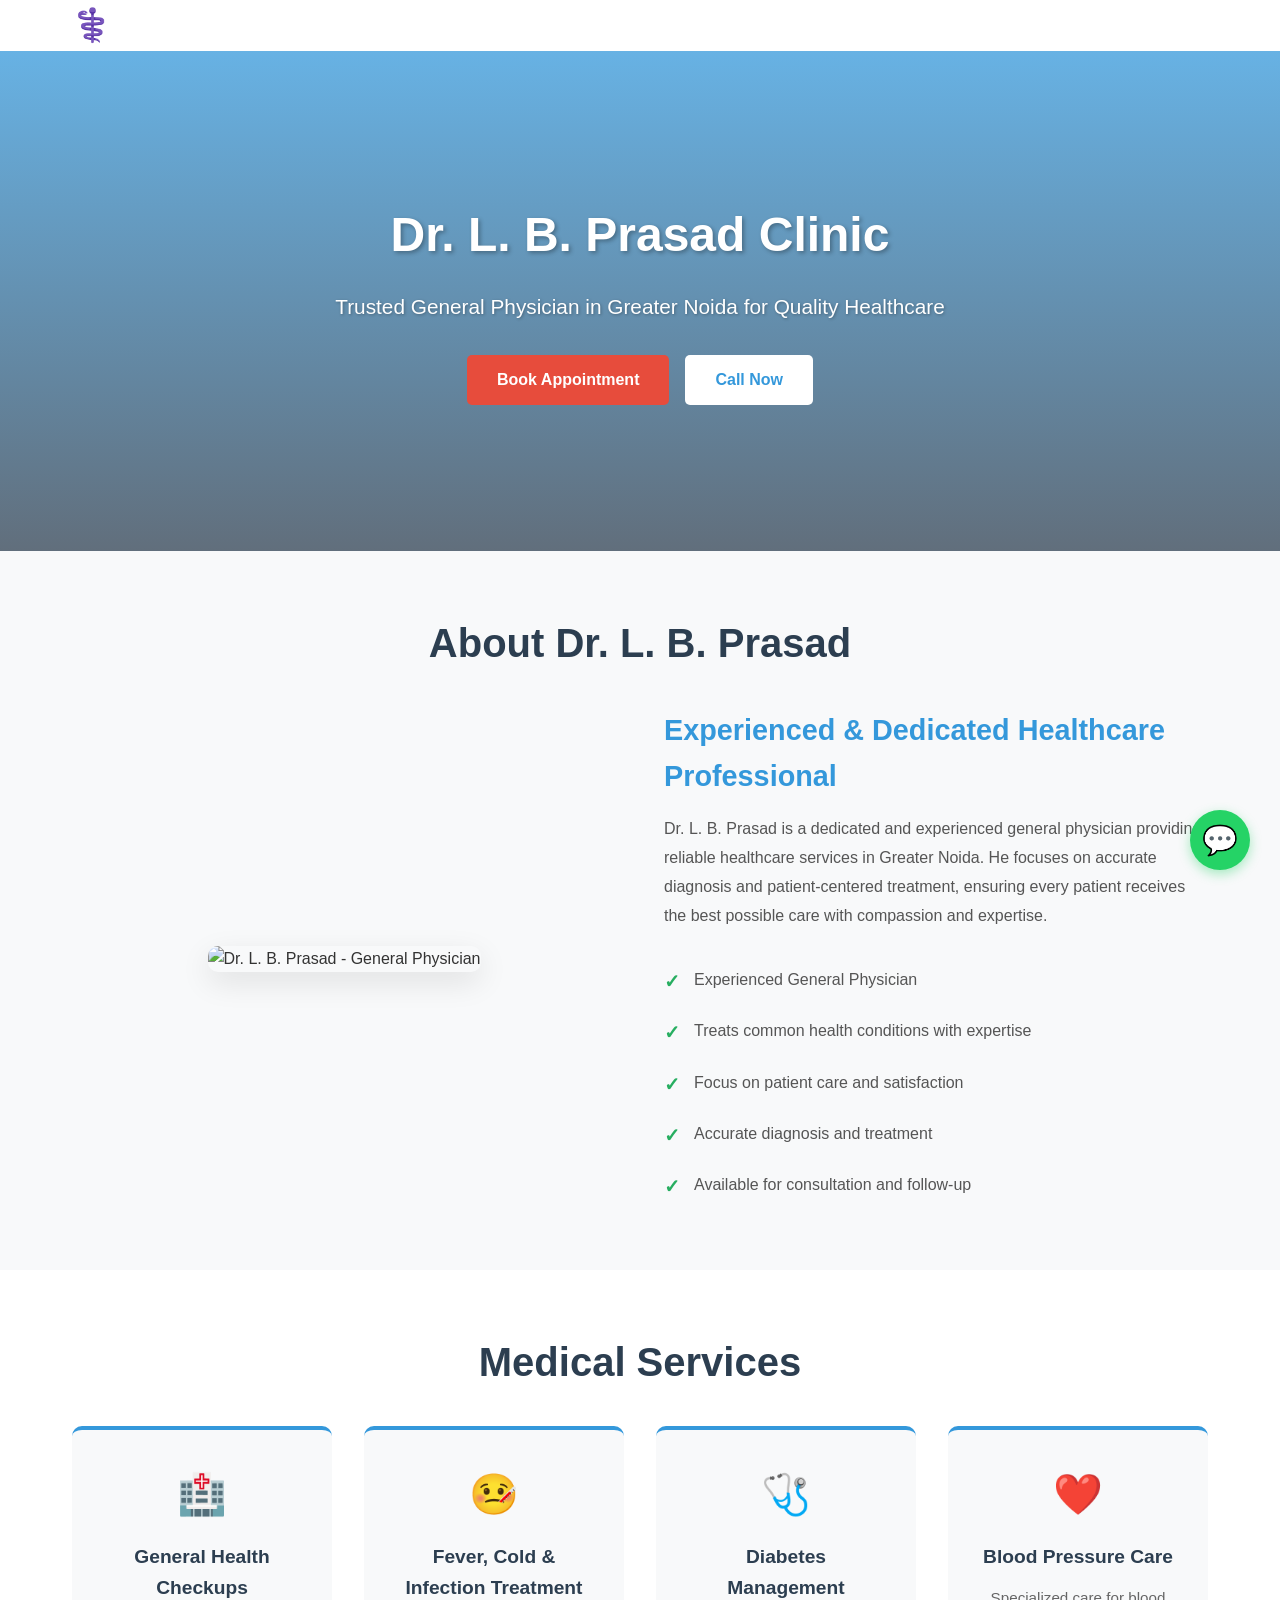
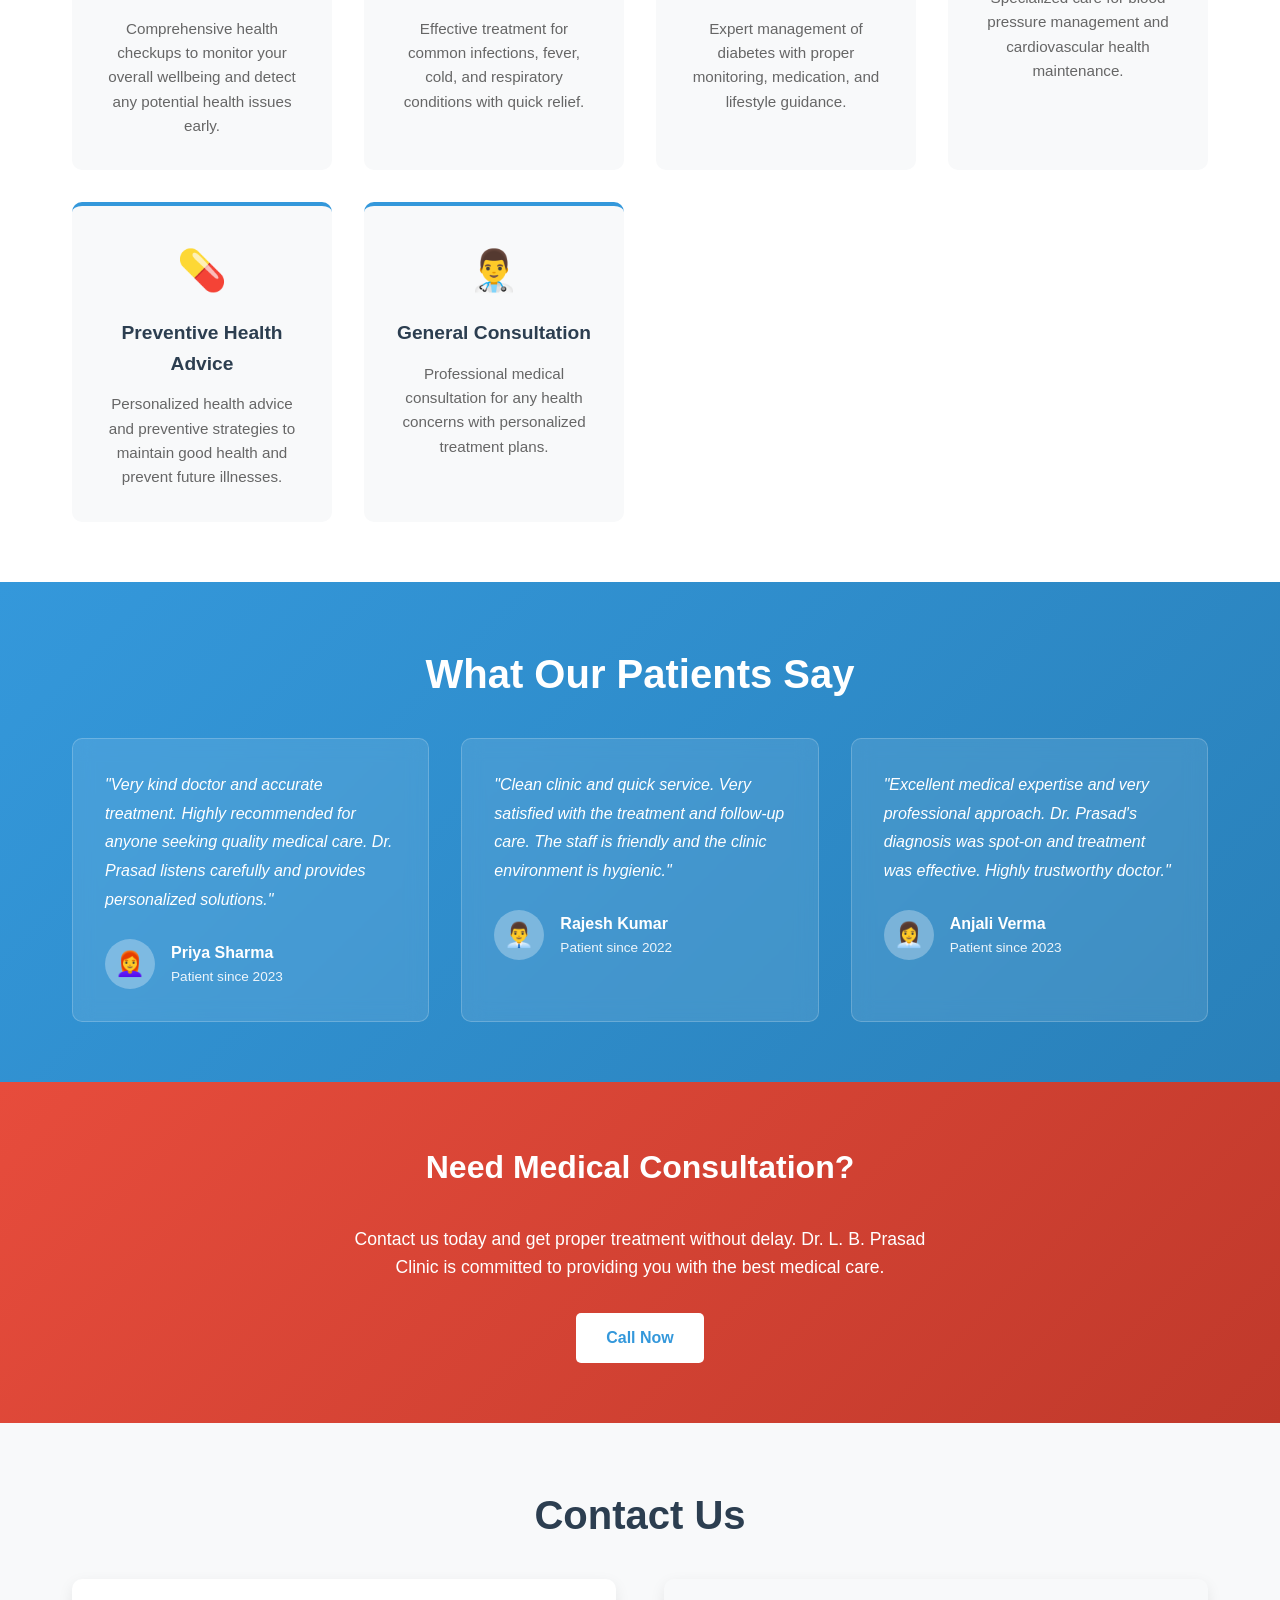
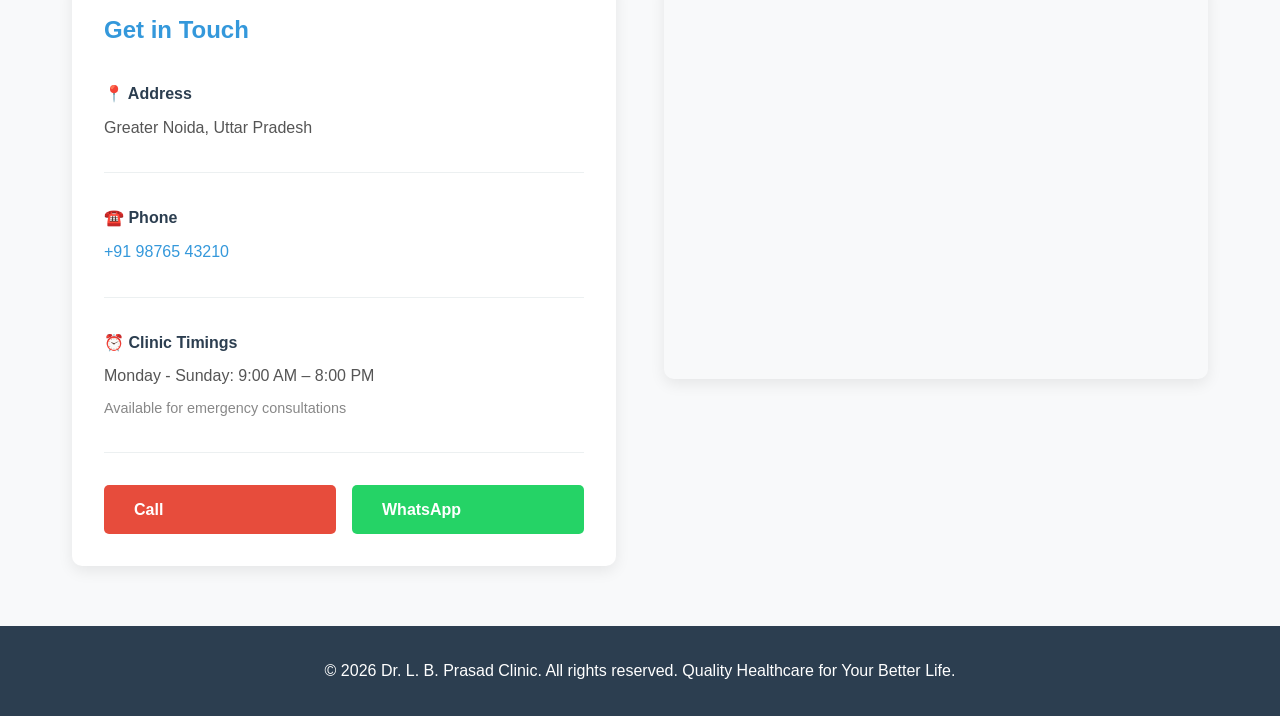
==== index.html @ a570ec34 "Initial commit: Dr. L. B. Prasad Clinic website - Modern healthcare website with HTML, CSS, responsi" ====
<!DOCTYPE html>
<html lang="en">
<head>
    <meta charset="UTF-8">
    <meta name="viewport" content="width=device-width, initial-scale=1.0">
    <title>Dr. L. B. Prasad Clinic - General Physician Greater Noida</title>
    <link rel="stylesheet" href="style.css">
</head>
<body>
    <!-- Navbar -->
    <navbar>
        <div class="nav-container">
            <div class="logo">
                <span class="logo-icon">⚕️</span>
                <span>Dr. L. B. Prasad</span>
            </div>
            <ul class="nav-links">
                <li><a href="#about">About</a></li>
                <li><a href="#services">Services</a></li>
                <li><a href="#testimonials">Testimonials</a></li>
                <li><a href="#contact">Contact</a></li>
            </ul>
        </div>
    </navbar>

    <!-- Hero Section -->
    <section class="hero">
        <h1>Dr. L. B. Prasad Clinic</h1>
        <p>Trusted General Physician in Greater Noida for Quality Healthcare</p>
        <div class="cta-buttons">
            <button class="btn btn-primary" onclick="document.getElementById('contact').scrollIntoView({behavior: 'smooth'})">Book Appointment</button>
            <a href="tel:+919876543210" class="btn btn-secondary">Call Now</a>
        </div>
    </section>

    <!-- About Doctor Section -->
    <section class="about-doctor" id="about">
        <div class="container">
            <h2>About Dr. L. B. Prasad</h2>
            <div class="about-content">
                <div class="about-image">
                    <img src="https://via.placeholder.com/300x300?text=Dr.+L.B.+Prasad" alt="Dr. L. B. Prasad - General Physician">
                </div>
                <div class="about-text">
                    <h3>Experienced & Dedicated Healthcare Professional</h3>
                    <p>Dr. L. B. Prasad is a dedicated and experienced general physician providing reliable healthcare services in Greater Noida. He focuses on accurate diagnosis and patient-centered treatment, ensuring every patient receives the best possible care with compassion and expertise.</p>
                    <ul class="points">
                        <li>Experienced General Physician</li>
                        <li>Treats common health conditions with expertise</li>
                        <li>Focus on patient care and satisfaction</li>
                        <li>Accurate diagnosis and treatment</li>
                        <li>Available for consultation and follow-up</li>
                    </ul>
                </div>
            </div>
        </div>
    </section>

    <!-- Services Section -->
    <section class="services" id="services">
        <div class="container">
            <h2>Medical Services</h2>
            <div class="services-grid">
                <div class="service-card">
                    <div class="service-icon">🏥</div>
                    <h3>General Health Checkups</h3>
                    <p>Comprehensive health checkups to monitor your overall wellbeing and detect any potential health issues early.</p>
                </div>
                <div class="service-card">
                    <div class="service-icon">🤒</div>
                    <h3>Fever, Cold & Infection Treatment</h3>
                    <p>Effective treatment for common infections, fever, cold, and respiratory conditions with quick relief.</p>
                </div>
                <div class="service-card">
                    <div class="service-icon">🩺</div>
                    <h3>Diabetes Management</h3>
                    <p>Expert management of diabetes with proper monitoring, medication, and lifestyle guidance.</p>
                </div>
                <div class="service-card">
                    <div class="service-icon">❤️</div>
                    <h3>Blood Pressure Care</h3>
                    <p>Specialized care for blood pressure management and cardiovascular health maintenance.</p>
                </div>
                <div class="service-card">
                    <div class="service-icon">💊</div>
                    <h3>Preventive Health Advice</h3>
                    <p>Personalized health advice and preventive strategies to maintain good health and prevent future illnesses.</p>
                </div>
                <div class="service-card">
                    <div class="service-icon">👨‍⚕️</div>
                    <h3>General Consultation</h3>
                    <p>Professional medical consultation for any health concerns with personalized treatment plans.</p>
                </div>
            </div>
        </div>
    </section>

    <!-- Testimonials Section -->
    <section class="testimonials" id="testimonials">
        <div class="container">
            <h2>What Our Patients Say</h2>
            <div class="testimonials-grid">
                <div class="testimonial-card">
                    <div class="testimonial-text">
                        "Very kind doctor and accurate treatment. Highly recommended for anyone seeking quality medical care. Dr. Prasad listens carefully and provides personalized solutions."
                    </div>
                    <div class="testimonial-author">
                        <div class="author-avatar">👩‍🦰</div>
                        <div class="author-info">
                            <h4>Priya Sharma</h4>
                            <p>Patient since 2023</p>
                        </div>
                    </div>
                </div>
                <div class="testimonial-card">
                    <div class="testimonial-text">
                        "Clean clinic and quick service. Very satisfied with the treatment and follow-up care. The staff is friendly and the clinic environment is hygienic."
                    </div>
                    <div class="testimonial-author">
                        <div class="author-avatar">👨‍💼</div>
                        <div class="author-info">
                            <h4>Rajesh Kumar</h4>
                            <p>Patient since 2022</p>
                        </div>
                    </div>
                </div>
                <div class="testimonial-card">
                    <div class="testimonial-text">
                        "Excellent medical expertise and very professional approach. Dr. Prasad's diagnosis was spot-on and treatment was effective. Highly trustworthy doctor."
                    </div>
                    <div class="testimonial-author">
                        <div class="author-avatar">👩‍💼</div>
                        <div class="author-info">
                            <h4>Anjali Verma</h4>
                            <p>Patient since 2023</p>
                        </div>
                    </div>
                </div>
            </div>
        </div>
    </section>

    <!-- CTA Section -->
    <section class="cta-section">
        <h2>Need Medical Consultation?</h2>
        <p>Contact us today and get proper treatment without delay. Dr. L. B. Prasad Clinic is committed to providing you with the best medical care.</p>
        <a href="tel:+919876543210" class="btn btn-secondary">Call Now</a>
    </section>

    <!-- Contact Section -->
    <section class="contact" id="contact">
        <div class="container">
            <h2>Contact Us</h2>
            <div class="contact-content">
                <div class="contact-info">
                    <h3>Get in Touch</h3>
                    
                    <div class="contact-item">
                        <strong>📍 Address</strong>
                        <p>Greater Noida, Uttar Pradesh</p>
                    </div>
                    
                    <div class="contact-item">
                        <strong>☎️ Phone</strong>
                        <a href="tel:+919876543210">+91 98765 43210</a>
                    </div>
                    
                    <div class="contact-item">
                        <strong>⏰ Clinic Timings</strong>
                        <p>Monday - Sunday: 9:00 AM – 8:00 PM</p>
                        <p style="font-size: 0.9rem; color: #888; margin-top: 0.5rem;">Available for emergency consultations</p>
                    </div>
                    
                    <div class="contact-buttons">
                        <a href="tel:+919876543210" class="btn btn-primary">Call</a>
                        <a href="https://wa.me/919876543210?text=Hi%20Dr.%20Prasad,%20I%20need%20medical%20consultation" class="btn btn-primary" style="background: #25d366;">WhatsApp</a>
                    </div>
                </div>
                
                <div class="map-container">
                    <iframe src="https://www.google.com/maps/embed?pb=!1m18!1m12!1m3!1d3618.1234567890!2d77.5!3d28.5!2m3!1f0!2f0!3f0!3m2!1i1024!2i768!4f13.1!3m3!1m2!1s0x390ce5a00000001%3A0x1234567890abcdef!2sGreater%20Noida%2C%20Uttar%20Pradesh!5e0!3m2!1sen!2sin!4v1234567890" allowfullscreen="" loading="lazy" referrerpolicy="no-referrer-when-downgrade" title="Dr. L. B. Prasad Clinic Location"></iframe>
                </div>
            </div>
        </div>
    </section>

    <!-- Footer -->
    <footer>
        <p>&copy; 2026 Dr. L. B. Prasad Clinic. All rights reserved. Quality Healthcare for Your Better Life.</p>
    </footer>

    <!-- Floating WhatsApp Button -->
    <a href="https://wa.me/919876543210?text=Hi%20Dr.%20Prasad,%20I%20need%20medical%20consultation" class="whatsapp-btn" title="Chat on WhatsApp">💬</a>

    <script>
        // Smooth scrolling for navigation
        document.querySelectorAll('a[href^="#"]').forEach(anchor => {
            anchor.addEventListener('click', function (e) {
                e.preventDefault();
                const target = document.querySelector(this.getAttribute('href'));
                if (target) {
                    target.scrollIntoView({
                        behavior: 'smooth',
                        block: 'start'
                    });
                }
            });
        });

        // Add animation to elements on scroll
        const observerOptions = {
            threshold: 0.1,
            rootMargin: '0px 0px -100px 0px'
        };

        const observer = new IntersectionObserver(function(entries) {
            entries.forEach(entry => {
                if (entry.isIntersecting) {
                    entry.target.style.opacity = '1';
                    entry.target.style.animation = 'slideIn 0.6s ease-out';
                }
            });
        }, observerOptions);

        document.querySelectorAll('.service-card, .testimonial-card, .contact-info').forEach(el => {
            el.style.opacity = '0';
            observer.observe(el);
        });

        // Add keyframe animation
        const style = document.createElement('style');
        style.textContent = `
            @keyframes slideIn {
                from {
                    opacity: 0;
                    transform: translateY(20px);
                }
                to {
                    opacity: 1;
                    transform: translateY(0);
                }
            }
        `;
        document.head.appendChild(style);
    </script>
</body>
</html>
---- style.css ----
* {
    margin: 0;
    padding: 0;
    box-sizing: border-box;
}

body {
    font-family: 'Segoe UI', Tahoma, Geneva, Verdana, sans-serif;
    line-height: 1.6;
    color: #333;
}

/* Navbar */
navbar {
    background: linear-gradient(135deg, #2c3e50 0%, #3498db 100%);
    color: white;
    padding: 1rem 0;
    position: sticky;
    top: 0;
    z-index: 100;
    box-shadow: 0 2px 10px rgba(0, 0, 0, 0.1);
}

.nav-container {
    max-width: 1200px;
    margin: 0 auto;
    display: flex;
    justify-content: space-between;
    align-items: center;
    padding: 0 2rem;
}

.logo {
    font-size: 1.5rem;
    font-weight: bold;
    display: flex;
    align-items: center;
    gap: 0.5rem;
}

.logo-icon {
    font-size: 2rem;
}

.nav-links {
    display: flex;
    gap: 2rem;
    list-style: none;
}

.nav-links a {
    color: white;
    text-decoration: none;
    transition: opacity 0.3s;
    font-size: 0.95rem;
}

.nav-links a:hover {
    opacity: 0.8;
}

@media (max-width: 768px) {
    .nav-links {
        display: none;
    }
    
    .nav-container {
        padding: 0 1rem;
    }
}

/* Hero Section */
.hero {
    background: linear-gradient(rgba(52, 152, 219, 0.75), rgba(44, 62, 80, 0.75)), 
                url('https://images.unsplash.com/photo-1576091160550-2173dba999ef?w=1200&h=600&fit=crop') center/cover;
    color: white;
    padding: 100px 2rem;
    text-align: center;
    min-height: 500px;
    display: flex;
    flex-direction: column;
    justify-content: center;
    align-items: center;
}

.hero h1 {
    font-size: 3rem;
    margin-bottom: 1rem;
    text-shadow: 2px 2px 4px rgba(0, 0, 0, 0.3);
}

.hero p {
    font-size: 1.3rem;
    margin-bottom: 2rem;
    max-width: 700px;
    text-shadow: 1px 1px 3px rgba(0, 0, 0, 0.3);
}

.cta-buttons {
    display: flex;
    gap: 1rem;
    justify-content: center;
    flex-wrap: wrap;
}

.btn {
    padding: 12px 30px;
    font-size: 1rem;
    border: none;
    border-radius: 5px;
    cursor: pointer;
    text-decoration: none;
    transition: all 0.3s;
    font-weight: 600;
    display: inline-block;
}

.btn-primary {
    background: #e74c3c;
    color: white;
}

.btn-primary:hover {
    background: #c0392b;
    transform: translateY(-2px);
    box-shadow: 0 5px 15px rgba(231, 76, 60, 0.3);
}

.btn-secondary {
    background: white;
    color: #3498db;
}

.btn-secondary:hover {
    background: #ecf0f1;
    transform: translateY(-2px);
}

@media (max-width: 768px) {
    .hero {
        padding: 50px 1rem;
        min-height: 400px;
    }
    
    .hero h1 {
        font-size: 2rem;
    }
    
    .hero p {
        font-size: 1rem;
    }
    
    .cta-buttons {
        flex-direction: column;
        align-items: center;
    }
    
    .btn {
        width: 90%;
        max-width: 300px;
    }
}

/* Container */
.container {
    max-width: 1200px;
    margin: 0 auto;
    padding: 0 2rem;
}

/* Section Styling */
section {
    padding: 60px 2rem;
}

section h2 {
    font-size: 2.5rem;
    margin-bottom: 2rem;
    color: #2c3e50;
    text-align: center;
}

/* About Doctor Section */
.about-doctor {
    background: #f8f9fa;
}

.about-content {
    display: grid;
    grid-template-columns: 1fr 1fr;
    gap: 3rem;
    align-items: center;
    max-width: 1200px;
    margin: 0 auto;
}

.about-image {
    text-align: center;
}

.about-image img {
    width: 100%;
    max-width: 350px;
    border-radius: 10px;
    box-shadow: 0 10px 30px rgba(0, 0, 0, 0.1);
}

.about-text h3 {
    font-size: 1.8rem;
    color: #3498db;
    margin-bottom: 1rem;
}

.about-text p {
    margin-bottom: 1.5rem;
    color: #555;
    line-height: 1.8;
}

.points {
    list-style: none;
}

.points li {
    padding: 0.8rem 0;
    padding-left: 30px;
    position: relative;
    color: #555;
}

.points li:before {
    content: "✓";
    position: absolute;
    left: 0;
    color: #27ae60;
    font-weight: bold;
    font-size: 1.2rem;
}

@media (max-width: 768px) {
    .about-content {
        grid-template-columns: 1fr;
        gap: 2rem;
    }
    
    .about-image img {
        max-width: 250px;
    }
    
    section h2 {
        font-size: 1.8rem;
    }
}

/* Services Section */
.services {
    background: white;
}

.services-grid {
    display: grid;
    grid-template-columns: repeat(auto-fit, minmax(250px, 1fr));
    gap: 2rem;
    max-width: 1200px;
    margin: 0 auto;
}

.service-card {
    background: #f8f9fa;
    padding: 2rem;
    border-radius: 10px;
    text-align: center;
    transition: all 0.3s;
    border-top: 4px solid #3498db;
}

.service-card:hover {
    transform: translateY(-5px);
    box-shadow: 0 10px 30px rgba(52, 152, 219, 0.2);
}

.service-icon {
    font-size: 2.5rem;
    margin-bottom: 1rem;
}

.service-card h3 {
    color: #2c3e50;
    margin-bottom: 0.8rem;
    font-size: 1.2rem;
}

.service-card p {
    color: #666;
    font-size: 0.95rem;
}

/* Testimonials Section */
.testimonials {
    background: linear-gradient(135deg, #3498db 0%, #2980b9 100%);
    color: white;
}

.testimonials h2 {
    color: white;
}

.testimonials-grid {
    display: grid;
    grid-template-columns: repeat(auto-fit, minmax(280px, 1fr));
    gap: 2rem;
    max-width: 1200px;
    margin: 0 auto;
}

.testimonial-card {
    background: rgba(255, 255, 255, 0.1);
    padding: 2rem;
    border-radius: 10px;
    backdrop-filter: blur(10px);
    border: 1px solid rgba(255, 255, 255, 0.2);
}

.testimonial-text {
    font-size: 1rem;
    margin-bottom: 1.5rem;
    line-height: 1.8;
    font-style: italic;
}

.testimonial-author {
    display: flex;
    align-items: center;
    gap: 1rem;
}

.author-avatar {
    width: 50px;
    height: 50px;
    border-radius: 50%;
    background: rgba(255, 255, 255, 0.3);
    display: flex;
    align-items: center;
    justify-content: center;
    font-size: 1.5rem;
}

.author-info h4 {
    margin: 0;
    font-size: 1rem;
}

.author-info p {
    margin: 0;
    font-size: 0.85rem;
    opacity: 0.9;
}

/* Contact Section */
.contact {
    background: #f8f9fa;
}

.contact-content {
    display: grid;
    grid-template-columns: 1fr 1fr;
    gap: 3rem;
    max-width: 1200px;
    margin: 0 auto;
}

.contact-info {
    background: white;
    padding: 2rem;
    border-radius: 10px;
    box-shadow: 0 5px 15px rgba(0, 0, 0, 0.08);
}

.contact-info h3 {
    color: #3498db;
    margin-bottom: 2rem;
    font-size: 1.5rem;
}

.contact-item {
    margin-bottom: 2rem;
    padding-bottom: 2rem;
    border-bottom: 1px solid #ecf0f1;
}

.contact-item:last-child {
    border-bottom: none;
    margin-bottom: 0;
    padding-bottom: 0;
}

.contact-item strong {
    color: #2c3e50;
    display: block;
    margin-bottom: 0.5rem;
}

.contact-item a {
    color: #3498db;
    text-decoration: none;
    transition: color 0.3s;
}

.contact-item a:hover {
    color: #2980b9;
}

.contact-item p {
    color: #555;
}

.contact-buttons {
    display: flex;
    gap: 1rem;
    margin-top: 2rem;
    flex-wrap: wrap;
}

.contact-buttons a {
    flex: 1;
    min-width: 150px;
}

.map-container {
    border-radius: 10px;
    overflow: hidden;
    box-shadow: 0 5px 15px rgba(0, 0, 0, 0.08);
    height: 400px;
}

.map-container iframe {
    width: 100%;
    height: 100%;
    border: none;
}

@media (max-width: 768px) {
    .contact-content {
        grid-template-columns: 1fr;
        gap: 2rem;
    }
    
    .map-container {
        height: 300px;
    }
    
    .contact-buttons {
        flex-direction: column;
    }
    
    .contact-buttons a {
        width: 100%;
    }
}

/* CTA Section */
.cta-section {
    background: linear-gradient(135deg, #e74c3c 0%, #c0392b 100%);
    color: white;
    padding: 60px 2rem;
    text-align: center;
}

.cta-section h2 {
    color: white;
    margin-bottom: 2rem;
    font-size: 2rem;
}

.cta-section p {
    font-size: 1.1rem;
    margin-bottom: 2rem;
    max-width: 600px;
    margin-left: auto;
    margin-right: auto;
}

/* Footer */
footer {
    background: #2c3e50;
    color: white;
    text-align: center;
    padding: 2rem;
}

footer p {
    margin: 0;
}

/* Floating WhatsApp Button */
.whatsapp-btn {
    position: fixed;
    bottom: 30px;
    right: 30px;
    width: 60px;
    height: 60px;
    background: #25d366;
    border-radius: 50%;
    display: flex;
    align-items: center;
    justify-content: center;
    text-decoration: none;
    color: white;
    font-size: 1.8rem;
    box-shadow: 0 4px 12px rgba(37, 211, 102, 0.4);
    transition: all 0.3s;
    z-index: 99;
}

.whatsapp-btn:hover {
    transform: scale(1.1);
    box-shadow: 0 6px 16px rgba(37, 211, 102, 0.6);
}

@media (max-width: 768px) {
    .whatsapp-btn {
        width: 50px;
        height: 50px;
        font-size: 1.5rem;
        bottom: 20px;
        right: 20px;
    }
}

/* Utility Classes */
.text-center {
    text-align: center;
}

.mt-3 {
    margin-top: 3rem;
}
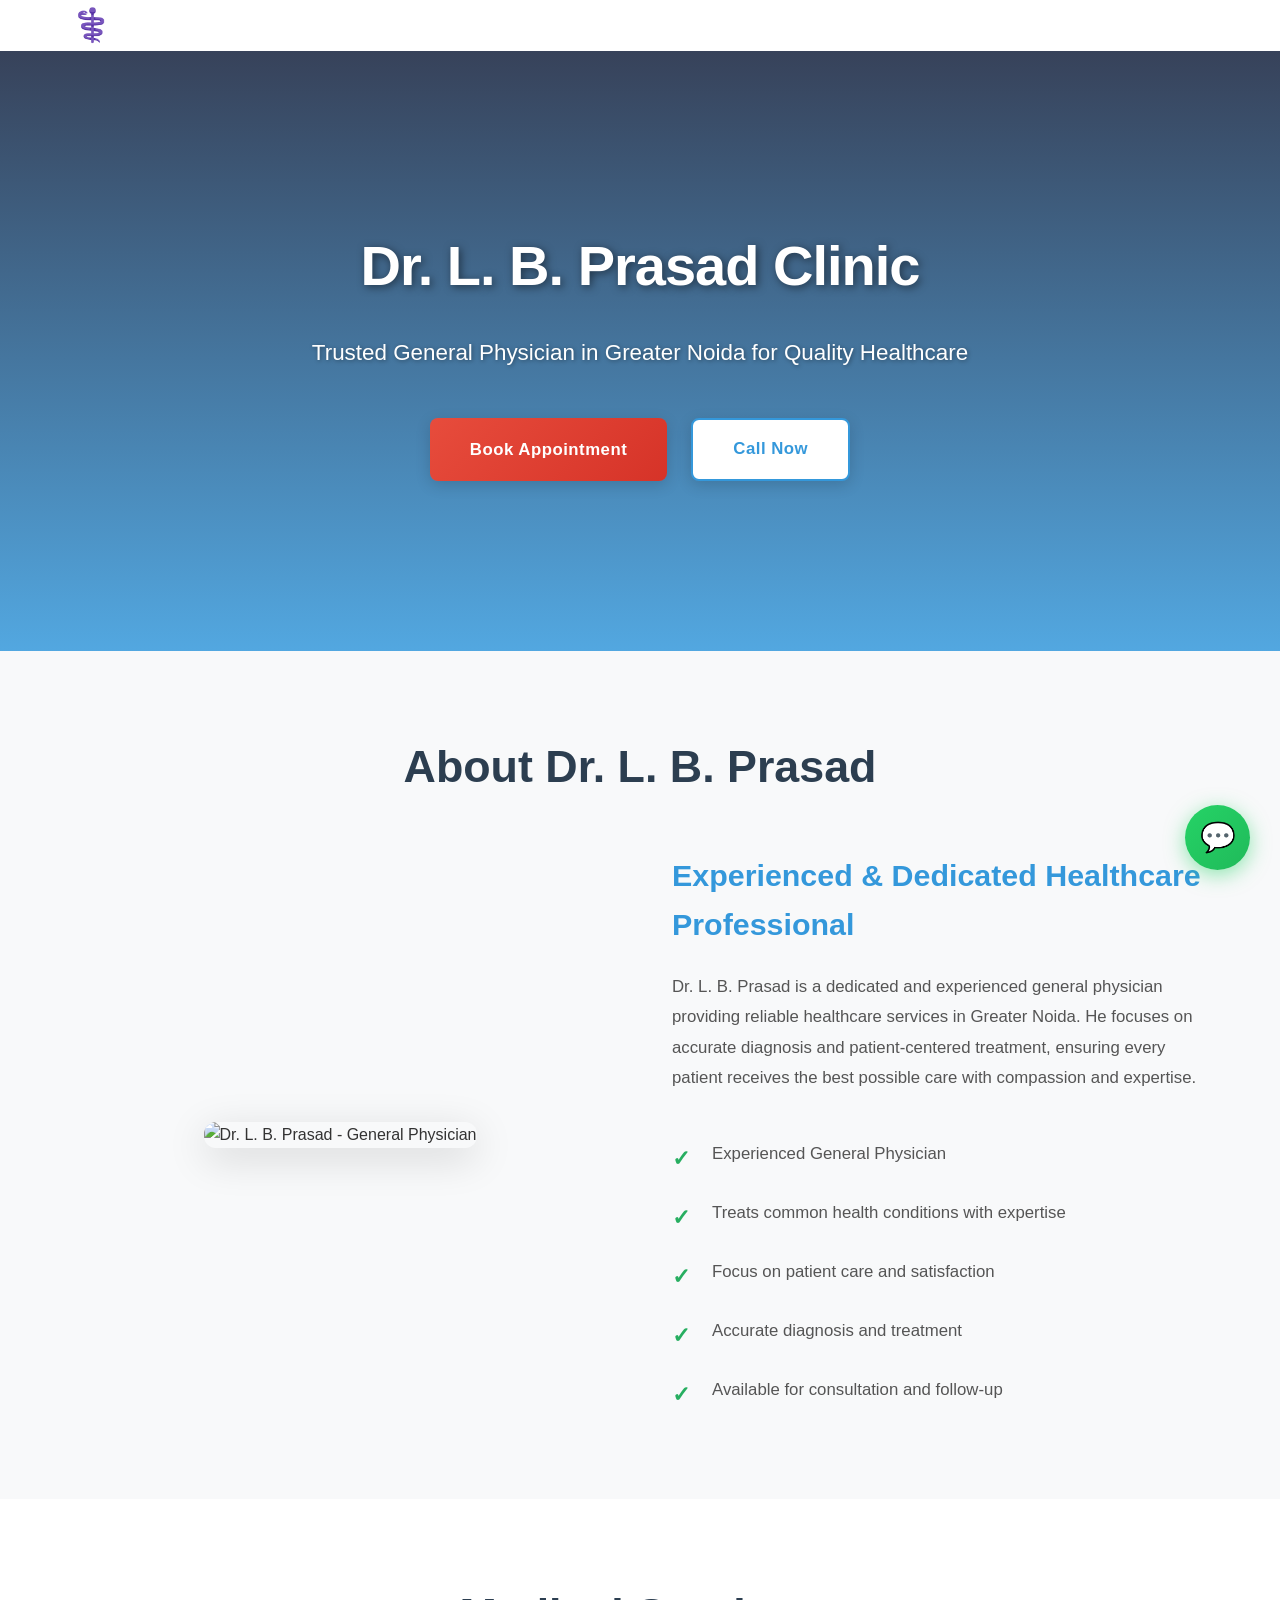
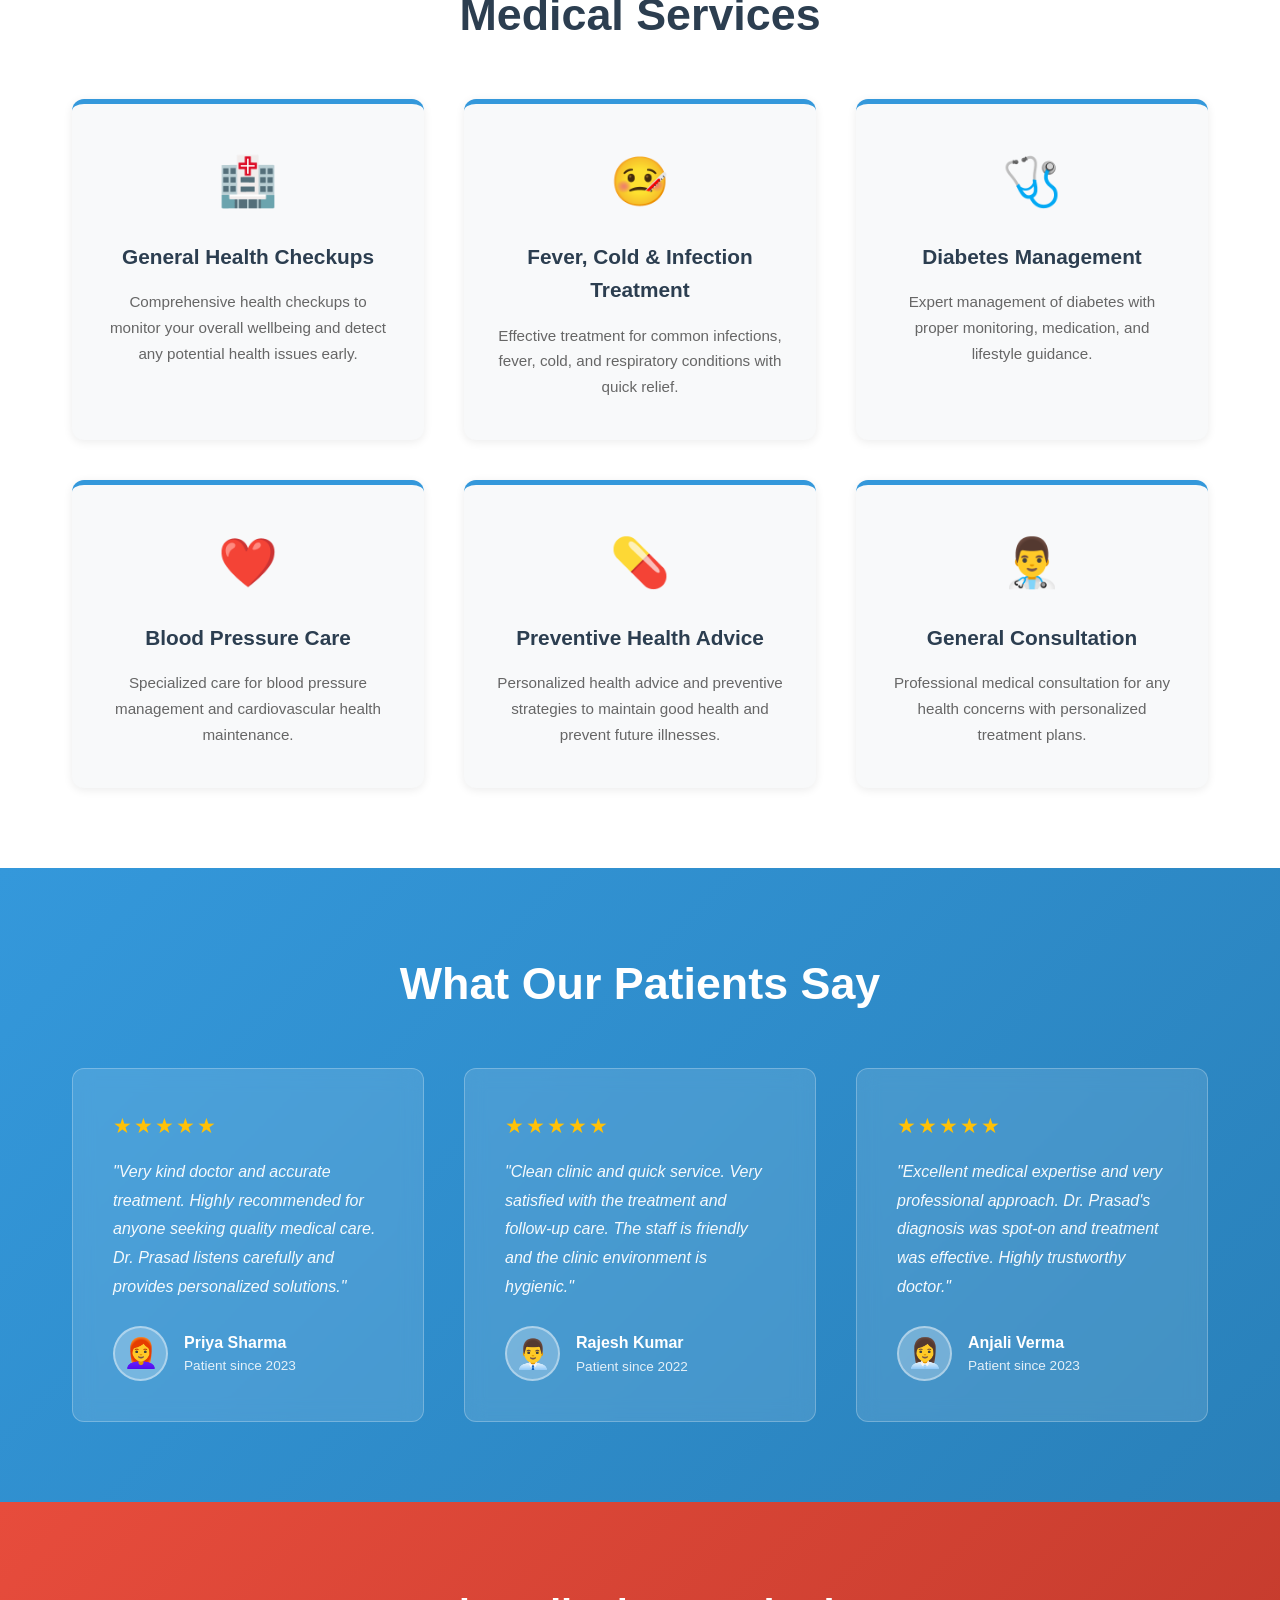
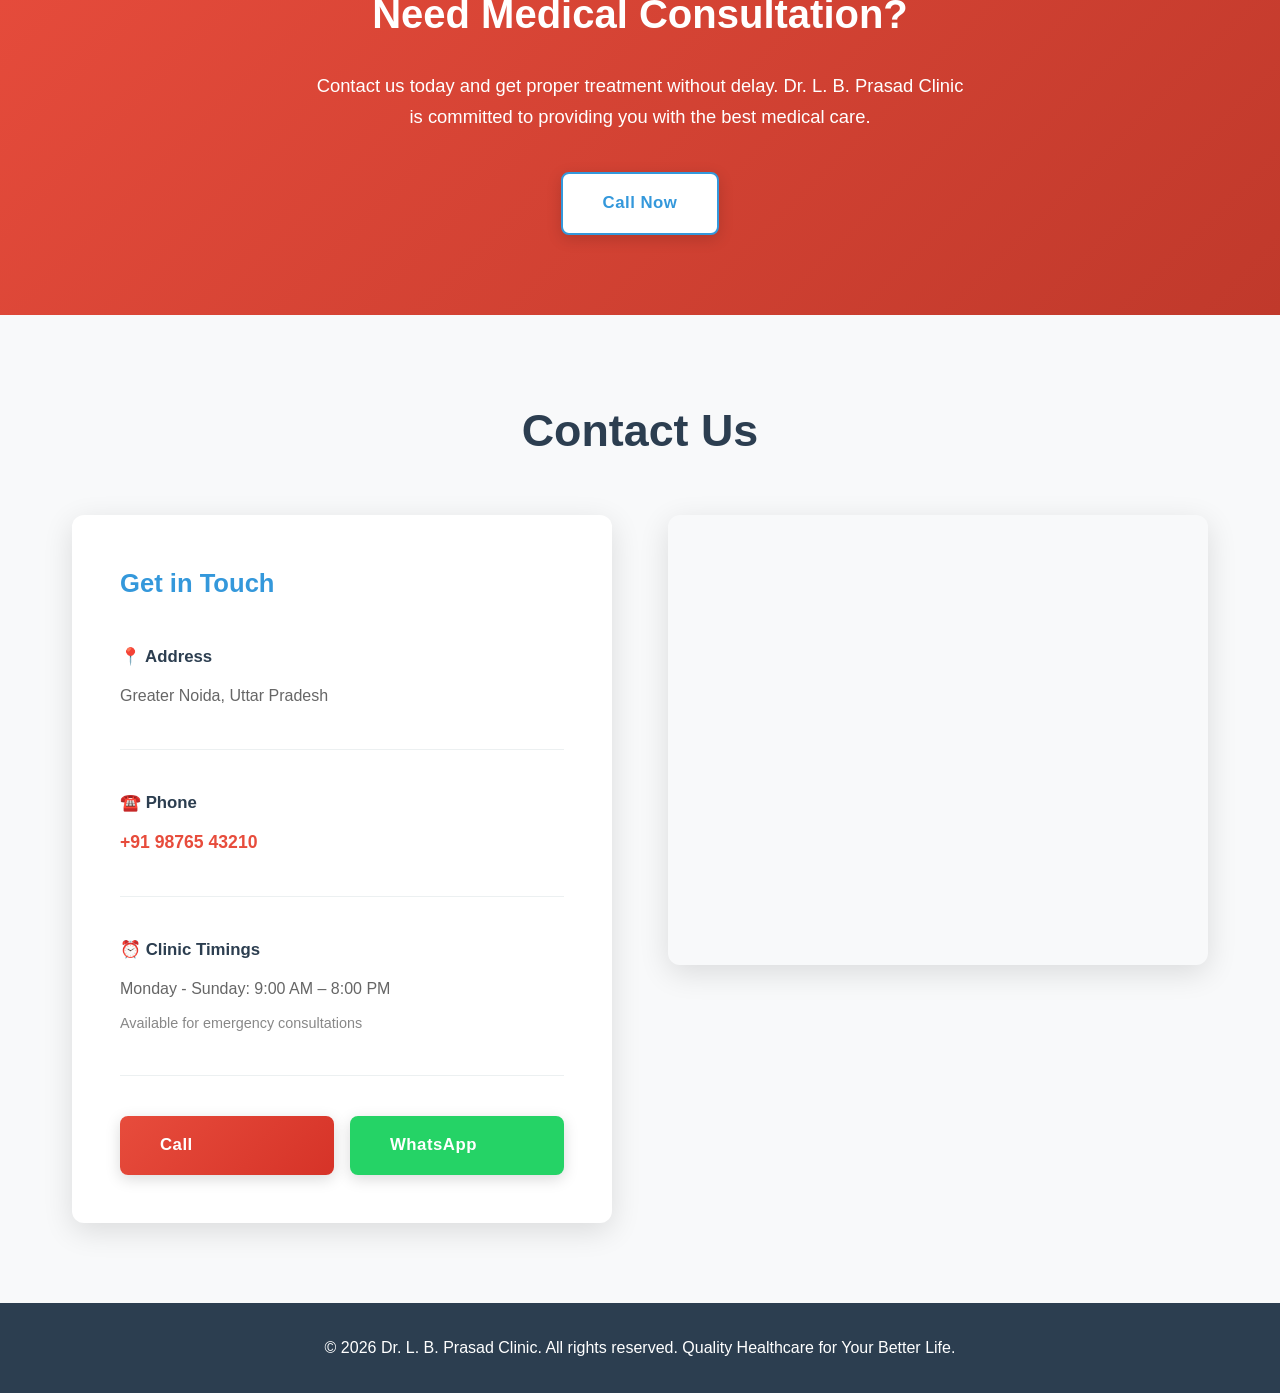
==== commit a7733a6b: "UI Improvement: Modern, professional design with enhanced styling, animations, and better conversion" ====
--- a/index.html
+++ b/index.html
@@ -101,6 +101,7 @@
             <h2>What Our Patients Say</h2>
             <div class="testimonials-grid">
                 <div class="testimonial-card">
+                    <div class="testimonial-stars">★★★★★</div>
                     <div class="testimonial-text">
                         "Very kind doctor and accurate treatment. Highly recommended for anyone seeking quality medical care. Dr. Prasad listens carefully and provides personalized solutions."
                     </div>
@@ -113,6 +114,7 @@
                     </div>
                 </div>
                 <div class="testimonial-card">
+                    <div class="testimonial-stars">★★★★★</div>
                     <div class="testimonial-text">
                         "Clean clinic and quick service. Very satisfied with the treatment and follow-up care. The staff is friendly and the clinic environment is hygienic."
                     </div>
@@ -125,6 +127,7 @@
                     </div>
                 </div>
                 <div class="testimonial-card">
+                    <div class="testimonial-stars">★★★★★</div>
                     <div class="testimonial-text">
                         "Excellent medical expertise and very professional approach. Dr. Prasad's diagnosis was spot-on and treatment was effective. Highly trustworthy doctor."
                     </div>
--- a/style.css
+++ b/style.css
@@ -71,12 +71,12 @@
 
 /* Hero Section */
 .hero {
-    background: linear-gradient(rgba(52, 152, 219, 0.75), rgba(44, 62, 80, 0.75)), 
-                url('https://images.unsplash.com/photo-1576091160550-2173dba999ef?w=1200&h=600&fit=crop') center/cover;
-    color: white;
-    padding: 100px 2rem;
+    background: linear-gradient(rgba(20, 33, 61, 0.85), rgba(52, 152, 219, 0.85)), 
+                url('https://images.unsplash.com/photo-1576091160550-2173dba999ef?w=1400&h=700&fit=crop') center/cover;
+    color: white;
+    padding: 120px 2rem;
     text-align: center;
-    min-height: 500px;
+    min-height: 600px;
     display: flex;
     flex-direction: column;
     justify-content: center;
@@ -84,80 +84,94 @@
 }
 
 .hero h1 {
-    font-size: 3rem;
-    margin-bottom: 1rem;
-    text-shadow: 2px 2px 4px rgba(0, 0, 0, 0.3);
+    font-size: 3.5rem;
+    margin-bottom: 1.5rem;
+    text-shadow: 2px 2px 8px rgba(0, 0, 0, 0.5);
+    font-weight: 700;
+    letter-spacing: -1px;
 }
 
 .hero p {
-    font-size: 1.3rem;
-    margin-bottom: 2rem;
-    max-width: 700px;
-    text-shadow: 1px 1px 3px rgba(0, 0, 0, 0.3);
+    font-size: 1.4rem;
+    margin-bottom: 3rem;
+    max-width: 750px;
+    text-shadow: 1px 1px 4px rgba(0, 0, 0, 0.4);
+    line-height: 1.6;
 }
 
 .cta-buttons {
     display: flex;
-    gap: 1rem;
+    gap: 1.5rem;
     justify-content: center;
     flex-wrap: wrap;
 }
 
 .btn {
-    padding: 12px 30px;
-    font-size: 1rem;
+    padding: 16px 40px;
+    font-size: 1.05rem;
     border: none;
-    border-radius: 5px;
+    border-radius: 8px;
     cursor: pointer;
     text-decoration: none;
-    transition: all 0.3s;
-    font-weight: 600;
+    transition: all 0.35s cubic-bezier(0.4, 0, 0.2, 1);
+    font-weight: 700;
     display: inline-block;
+    letter-spacing: 0.5px;
+    box-shadow: 0 4px 15px rgba(0, 0, 0, 0.15);
 }
 
 .btn-primary {
-    background: #e74c3c;
+    background: linear-gradient(135deg, #e74c3c 0%, #d63328 100%);
     color: white;
 }
 
 .btn-primary:hover {
-    background: #c0392b;
-    transform: translateY(-2px);
-    box-shadow: 0 5px 15px rgba(231, 76, 60, 0.3);
+    background: linear-gradient(135deg, #d63328 0%, #c0392b 100%);
+    transform: translateY(-3px);
+    box-shadow: 0 8px 25px rgba(231, 76, 60, 0.4);
+}
+
+.btn-primary:active {
+    transform: translateY(-1px);
 }
 
 .btn-secondary {
     background: white;
     color: #3498db;
+    border: 2px solid #3498db;
 }
 
 .btn-secondary:hover {
-    background: #ecf0f1;
-    transform: translateY(-2px);
+    background: #3498db;
+    color: white;
+    transform: translateY(-3px);
+    box-shadow: 0 8px 25px rgba(52, 152, 219, 0.4);
 }
 
 @media (max-width: 768px) {
     .hero {
-        padding: 50px 1rem;
-        min-height: 400px;
+        padding: 60px 1rem;
+        min-height: 500px;
     }
     
     .hero h1 {
-        font-size: 2rem;
+        font-size: 2.2rem;
     }
     
     .hero p {
-        font-size: 1rem;
+        font-size: 1.1rem;
     }
     
     .cta-buttons {
         flex-direction: column;
         align-items: center;
+        gap: 1rem;
     }
     
     .btn {
-        width: 90%;
-        max-width: 300px;
+        width: 85%;
+        max-width: 350px;
+        padding: 14px 30px;
     }
 }
 
@@ -170,25 +184,31 @@
 
 /* Section Styling */
 section {
-    padding: 60px 2rem;
+    padding: 80px 2rem;
 }
 
 section h2 {
-    font-size: 2.5rem;
-    margin-bottom: 2rem;
+    font-size: 2.8rem;
+    margin-bottom: 3rem;
     color: #2c3e50;
     text-align: center;
+    font-weight: 700;
 }
 
 /* About Doctor Section */
 .about-doctor {
     background: #f8f9fa;
+    padding: 80px 2rem;
+}
+
+.about-doctor h2 {
+    margin-bottom: 3rem;
 }
 
 .about-content {
     display: grid;
     grid-template-columns: 1fr 1fr;
-    gap: 3rem;
+    gap: 4rem;
     align-items: center;
     max-width: 1200px;
     margin: 0 auto;
@@ -200,21 +220,27 @@
 
 .about-image img {
     width: 100%;
-    max-width: 350px;
-    border-radius: 10px;
-    box-shadow: 0 10px 30px rgba(0, 0, 0, 0.1);
+    max-width: 380px;
+    border-radius: 12px;
+    box-shadow: 0 10px 40px rgba(0, 0, 0, 0.15);
+    transition: transform 0.3s;
+}
+
+.about-image img:hover {
+    transform: scale(1.02);
 }
 
 .about-text h3 {
-    font-size: 1.8rem;
+    font-size: 1.9rem;
     color: #3498db;
-    margin-bottom: 1rem;
+    margin-bottom: 1.5rem;
 }
 
 .about-text p {
-    margin-bottom: 1.5rem;
+    margin-bottom: 2rem;
     color: #555;
     line-height: 1.8;
+    font-size: 1.05rem;
 }
 
 .points {
@@ -222,10 +248,12 @@
 }
 
 .points li {
-    padding: 0.8rem 0;
-    padding-left: 30px;
+    padding: 1rem 0;
+    padding-left: 40px;
     position: relative;
     color: #555;
+    font-size: 1.05rem;
+    line-height: 1.6;
 }
 
 .points li:before {
@@ -234,7 +262,7 @@
     left: 0;
     color: #27ae60;
     font-weight: bold;
-    font-size: 1.2rem;
+    font-size: 1.4rem;
 }
 
 @media (max-width: 768px) {
@@ -259,46 +287,57 @@
 
 .services-grid {
     display: grid;
-    grid-template-columns: repeat(auto-fit, minmax(250px, 1fr));
-    gap: 2rem;
+    grid-template-columns: repeat(auto-fit, minmax(280px, 1fr));
+    gap: 2.5rem;
     max-width: 1200px;
     margin: 0 auto;
 }
 
 .service-card {
     background: #f8f9fa;
-    padding: 2rem;
-    border-radius: 10px;
+    padding: 2.5rem 2rem;
+    border-radius: 12px;
     text-align: center;
-    transition: all 0.3s;
-    border-top: 4px solid #3498db;
+    transition: all 0.35s cubic-bezier(0.4, 0, 0.2, 1);
+    border-top: 5px solid #3498db;
+    box-shadow: 0 2px 10px rgba(0, 0, 0, 0.08);
+    position: relative;
+    overflow: hidden;
 }
 
 .service-card:hover {
-    transform: translateY(-5px);
-    box-shadow: 0 10px 30px rgba(52, 152, 219, 0.2);
+    transform: translateY(-8px);
+    box-shadow: 0 15px 40px rgba(52, 152, 219, 0.25);
+    border-top-color: #e74c3c;
 }
 
 .service-icon {
-    font-size: 2.5rem;
-    margin-bottom: 1rem;
+    font-size: 3rem;
+    margin-bottom: 1.2rem;
+    transition: transform 0.3s;
+}
+
+.service-card:hover .service-icon {
+    transform: scale(1.1) rotate(-5deg);
 }
 
 .service-card h3 {
     color: #2c3e50;
-    margin-bottom: 0.8rem;
-    font-size: 1.2rem;
+    margin-bottom: 1rem;
+    font-size: 1.3rem;
 }
 
 .service-card p {
     color: #666;
     font-size: 0.95rem;
+    line-height: 1.7;
 }
 
 /* Testimonials Section */
 .testimonials {
     background: linear-gradient(135deg, #3498db 0%, #2980b9 100%);
     color: white;
+    padding: 80px 2rem;
 }
 
 .testimonials h2 {
@@ -307,18 +346,34 @@
 
 .testimonials-grid {
     display: grid;
-    grid-template-columns: repeat(auto-fit, minmax(280px, 1fr));
-    gap: 2rem;
+    grid-template-columns: repeat(auto-fit, minmax(300px, 1fr));
+    gap: 2.5rem;
     max-width: 1200px;
     margin: 0 auto;
 }
 
 .testimonial-card {
-    background: rgba(255, 255, 255, 0.1);
-    padding: 2rem;
-    border-radius: 10px;
+    background: rgba(255, 255, 255, 0.12);
+    padding: 2.5rem;
+    border-radius: 12px;
     backdrop-filter: blur(10px);
-    border: 1px solid rgba(255, 255, 255, 0.2);
+    border: 1px solid rgba(255, 255, 255, 0.25);
+    transition: all 0.35s;
+    position: relative;
+    overflow: hidden;
+}
+
+.testimonial-card:hover {
+    background: rgba(255, 255, 255, 0.18);
+    transform: translateY(-5px);
+    box-shadow: 0 15px 40px rgba(0, 0, 0, 0.2);
+}
+
+.testimonial-stars {
+    font-size: 1.3rem;
+    color: #ffc107;
+    margin-bottom: 1rem;
+    letter-spacing: 2px;
 }
 
 .testimonial-text {
@@ -326,6 +381,7 @@
     margin-bottom: 1.5rem;
     line-height: 1.8;
     font-style: italic;
+    color: rgba(255, 255, 255, 0.95);
 }
 
 .testimonial-author {
@@ -335,56 +391,68 @@
 }
 
 .author-avatar {
-    width: 50px;
-    height: 50px;
+    width: 55px;
+    height: 55px;
     border-radius: 50%;
-    background: rgba(255, 255, 255, 0.3);
+    background: rgba(255, 255, 255, 0.25);
     display: flex;
     align-items: center;
     justify-content: center;
-    font-size: 1.5rem;
+    font-size: 1.8rem;
+    border: 2px solid rgba(255, 255, 255, 0.4);
 }
 
 .author-info h4 {
     margin: 0;
     font-size: 1rem;
+    font-weight: 600;
 }
 
 .author-info p {
     margin: 0;
     font-size: 0.85rem;
-    opacity: 0.9;
+    opacity: 0.85;
 }
 
 /* Contact Section */
 .contact {
     background: #f8f9fa;
+    padding: 80px 2rem;
+}
+
+.contact h2 {
+    margin-bottom: 3rem;
 }
 
 .contact-content {
     display: grid;
     grid-template-columns: 1fr 1fr;
-    gap: 3rem;
+    gap: 3.5rem;
     max-width: 1200px;
     margin: 0 auto;
 }
 
 .contact-info {
     background: white;
-    padding: 2rem;
-    border-radius: 10px;
-    box-shadow: 0 5px 15px rgba(0, 0, 0, 0.08);
+    padding: 3rem;
+    border-radius: 12px;
+    box-shadow: 0 8px 30px rgba(0, 0, 0, 0.12);
+    transition: all 0.3s;
+}
+
+.contact-info:hover {
+    box-shadow: 0 12px 40px rgba(0, 0, 0, 0.15);
 }
 
 .contact-info h3 {
     color: #3498db;
-    margin-bottom: 2rem;
-    font-size: 1.5rem;
+    margin-bottom: 2.5rem;
+    font-size: 1.6rem;
 }
 
 .contact-item {
-    margin-bottom: 2rem;
-    padding-bottom: 2rem;
+    margin-bottom: 2.5rem;
+    padding-bottom: 2.5rem;
     border-bottom: 1px solid #ecf0f1;
 }
 
@@ -397,40 +465,44 @@
 .contact-item strong {
     color: #2c3e50;
     display: block;
-    margin-bottom: 0.5rem;
+    margin-bottom: 0.7rem;
+    font-size: 1.05rem;
 }
 
 .contact-item a {
-    color: #3498db;
+    color: #e74c3c;
     text-decoration: none;
     transition: color 0.3s;
+    font-size: 1.1rem;
+    font-weight: 600;
 }
 
 .contact-item a:hover {
-    color: #2980b9;
+    color: #c0392b;
 }
 
 .contact-item p {
-    color: #555;
+    color: #666;
+    line-height: 1.7;
 }
 
 .contact-buttons {
     display: flex;
     gap: 1rem;
-    margin-top: 2rem;
+    margin-top: 2.5rem;
     flex-wrap: wrap;
 }
 
 .contact-buttons a {
     flex: 1;
-    min-width: 150px;
+    min-width: 160px;
 }
 
 .map-container {
-    border-radius: 10px;
+    border-radius: 12px;
     overflow: hidden;
-    box-shadow: 0 5px 15px rgba(0, 0, 0, 0.08);
-    height: 400px;
+    box-shadow: 0 8px 30px rgba(0, 0, 0, 0.12);
+    height: 450px;
 }
 
 .map-container iframe {
@@ -462,22 +534,23 @@
 .cta-section {
     background: linear-gradient(135deg, #e74c3c 0%, #c0392b 100%);
     color: white;
-    padding: 60px 2rem;
+    padding: 80px 2rem;
     text-align: center;
 }
 
 .cta-section h2 {
     color: white;
-    margin-bottom: 2rem;
-    font-size: 2rem;
+    margin-bottom: 1.5rem;
+    font-size: 2.5rem;
 }
 
 .cta-section p {
-    font-size: 1.1rem;
-    margin-bottom: 2rem;
-    max-width: 600px;
+    font-size: 1.15rem;
+    margin-bottom: 2.5rem;
+    max-width: 650px;
     margin-left: auto;
     margin-right: auto;
+    line-height: 1.7;
 }
 
 /* Footer */
@@ -497,9 +570,9 @@
     position: fixed;
     bottom: 30px;
     right: 30px;
-    width: 60px;
-    height: 60px;
-    background: #25d366;
+    width: 65px;
+    height: 65px;
+    background: linear-gradient(135deg, #25d366 0%, #20ba5a 100%);
     border-radius: 50%;
     display: flex;
     align-items: center;
@@ -507,20 +580,24 @@
     text-decoration: none;
     color: white;
     font-size: 1.8rem;
-    box-shadow: 0 4px 12px rgba(37, 211, 102, 0.4);
-    transition: all 0.3s;
+    box-shadow: 0 5px 20px rgba(37, 211, 102, 0.5);
+    transition: all 0.35s cubic-bezier(0.4, 0, 0.2, 1);
     z-index: 99;
 }
 
 .whatsapp-btn:hover {
-    transform: scale(1.1);
-    box-shadow: 0 6px 16px rgba(37, 211, 102, 0.6);
+    transform: scale(1.15);
+    box-shadow: 0 8px 30px rgba(37, 211, 102, 0.7);
+}
+
+.whatsapp-btn:active {
+    transform: scale(0.95);
 }
 
 @media (max-width: 768px) {
     .whatsapp-btn {
-        width: 50px;
-        height: 50px;
+        width: 55px;
+        height: 55px;
         font-size: 1.5rem;
         bottom: 20px;
         right: 20px;
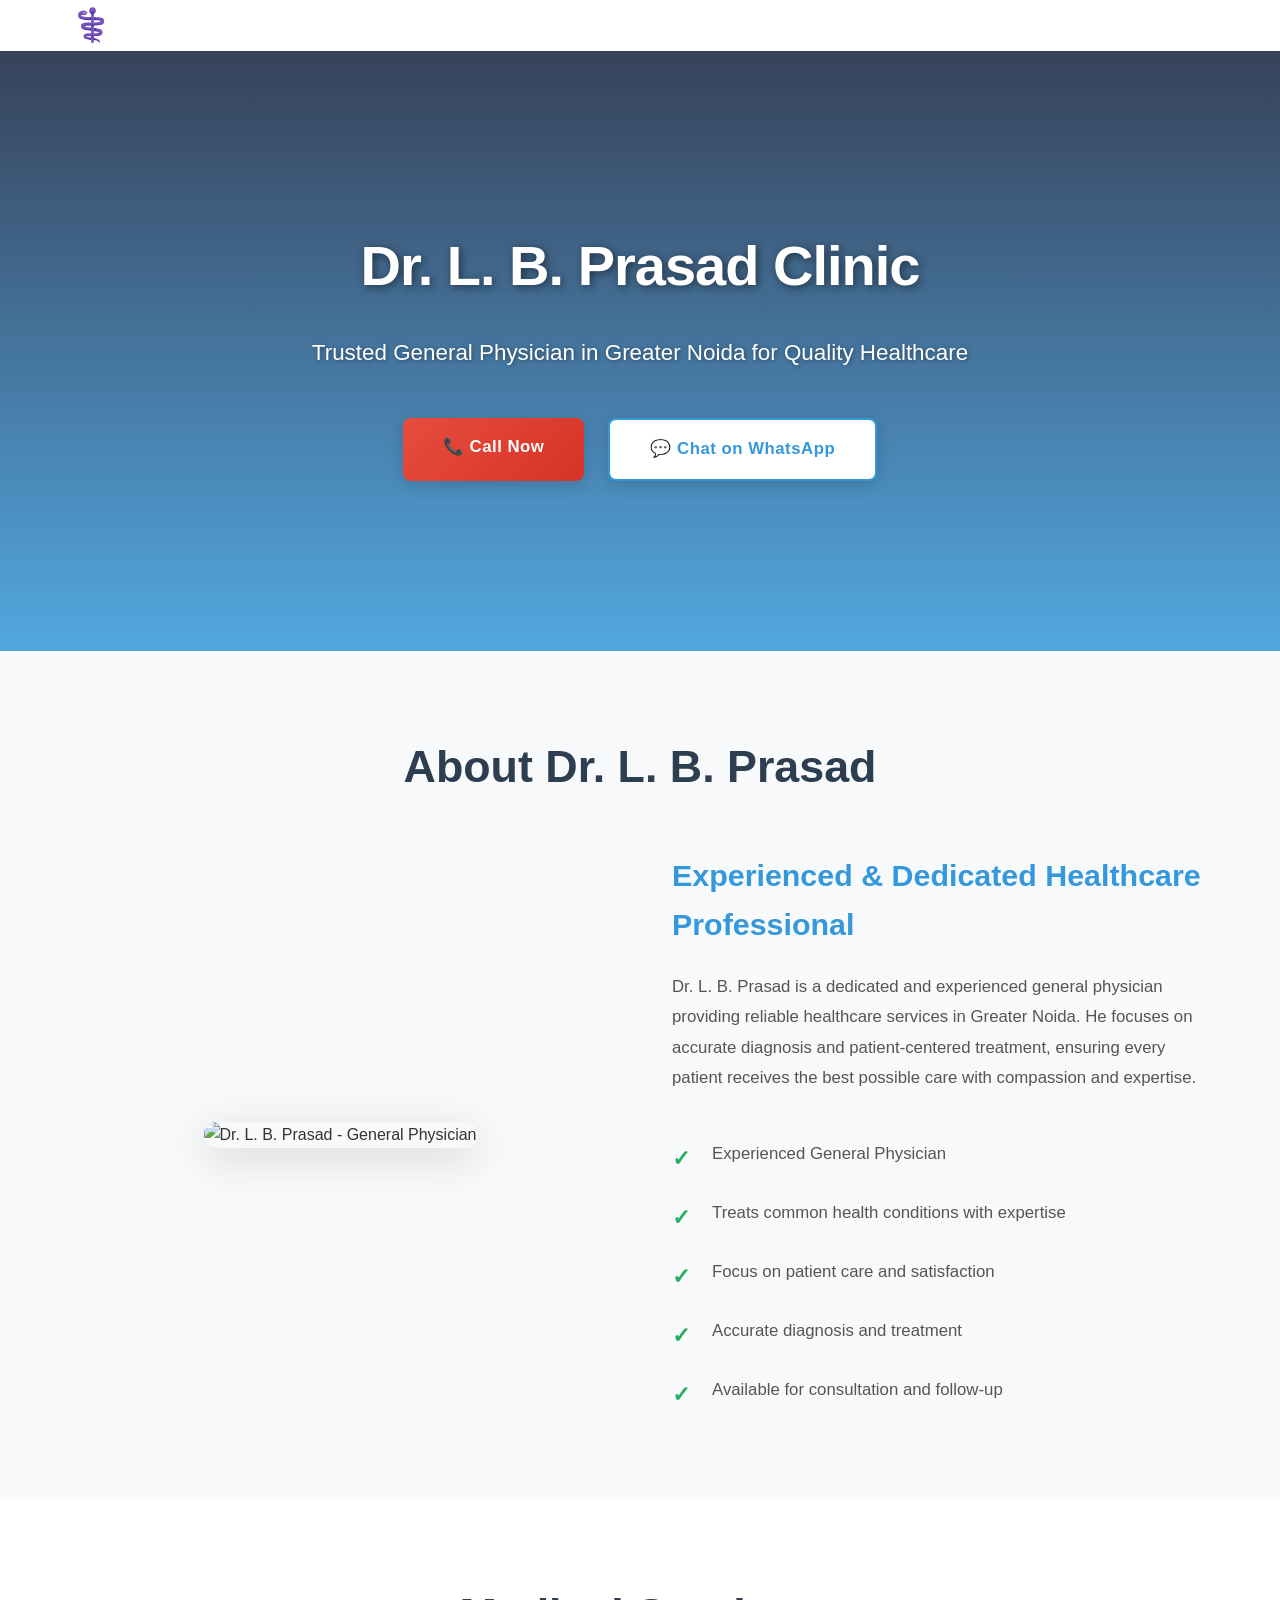
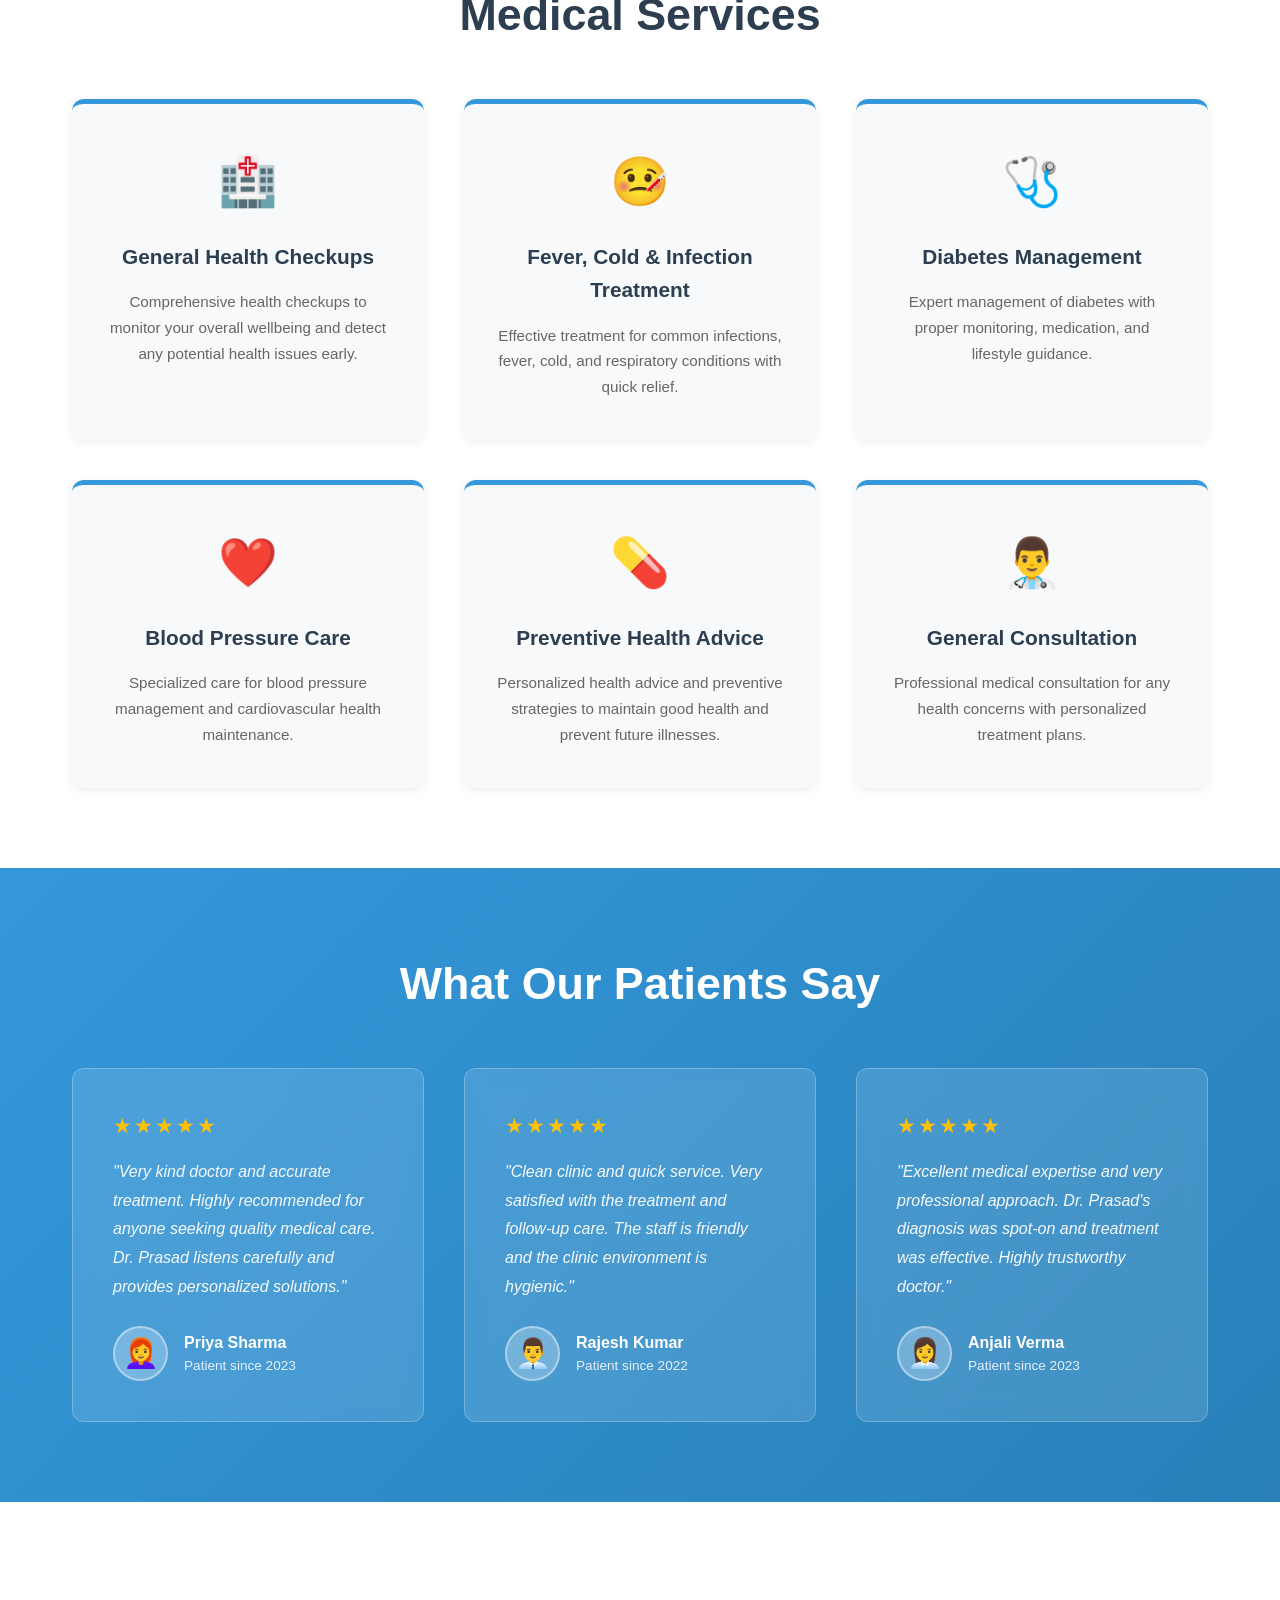
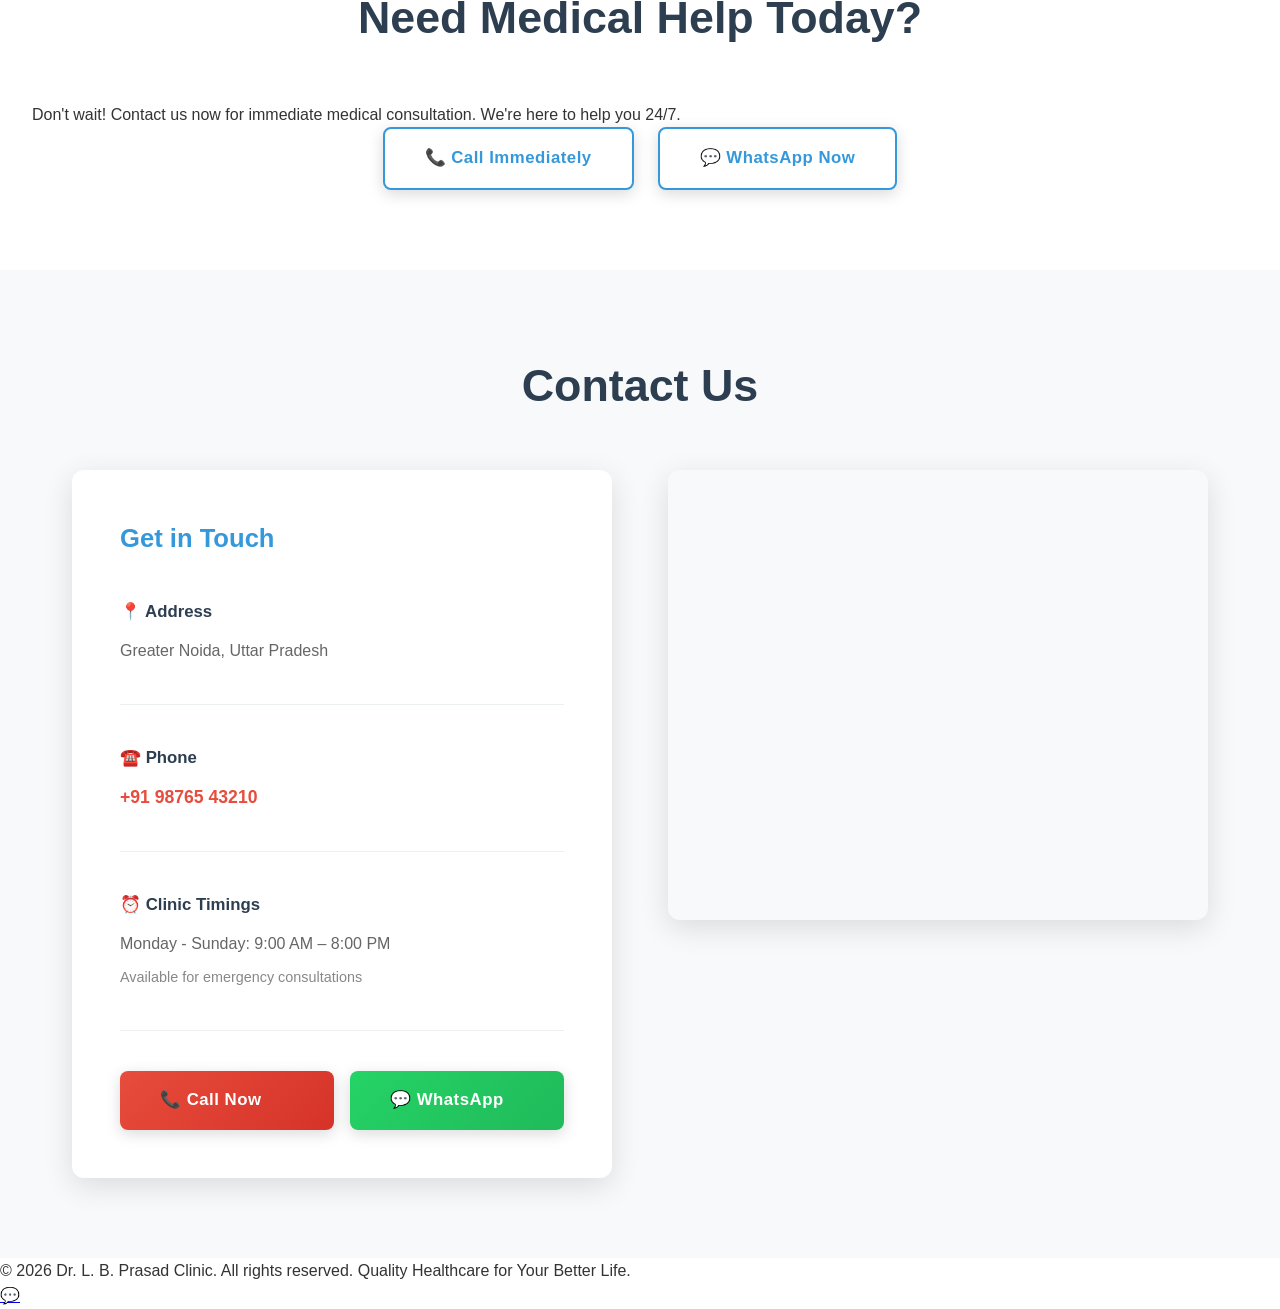
==== commit 9076c400: "Complete Responsive Design: 38 media queries covering all screen sizes (480px-1920px+) - Professiona" ====
--- a/index.html
+++ b/index.html
@@ -28,8 +28,8 @@
         <h1>Dr. L. B. Prasad Clinic</h1>
         <p>Trusted General Physician in Greater Noida for Quality Healthcare</p>
         <div class="cta-buttons">
-            <button class="btn btn-primary" onclick="document.getElementById('contact').scrollIntoView({behavior: 'smooth'})">Book Appointment</button>
-            <a href="tel:+919876543210" class="btn btn-secondary">Call Now</a>
+            <a href="tel:+919876543210" class="btn btn-primary">📞 Call Now</a>
+            <a href="https://wa.me/919876543210?text=Hi%20Dr.%20Prasad,%20I%20need%20medical%20consultation" class="btn btn-secondary">💬 Chat on WhatsApp</a>
         </div>
     </section>
 
@@ -145,9 +145,12 @@
 
     <!-- CTA Section -->
     <section class="cta-section">
-        <h2>Need Medical Consultation?</h2>
-        <p>Contact us today and get proper treatment without delay. Dr. L. B. Prasad Clinic is committed to providing you with the best medical care.</p>
-        <a href="tel:+919876543210" class="btn btn-secondary">Call Now</a>
+        <h2>Need Medical Help Today?</h2>
+        <p>Don't wait! Contact us now for immediate medical consultation. We're here to help you 24/7.</p>
+        <div class="cta-buttons">
+            <a href="tel:+919876543210" class="btn btn-secondary">📞 Call Immediately</a>
+            <a href="https://wa.me/919876543210?text=Hi%20Dr.%20Prasad,%20I%20need%20medical%20consultation" class="btn btn-secondary">💬 WhatsApp Now</a>
+        </div>
     </section>
 
     <!-- Contact Section -->
@@ -175,8 +178,8 @@
                     </div>
                     
                     <div class="contact-buttons">
-                        <a href="tel:+919876543210" class="btn btn-primary">Call</a>
-                        <a href="https://wa.me/919876543210?text=Hi%20Dr.%20Prasad,%20I%20need%20medical%20consultation" class="btn btn-primary" style="background: #25d366;">WhatsApp</a>
+                        <a href="tel:+919876543210" class="btn btn-primary">📞 Call Now</a>
+                        <a href="https://wa.me/919876543210?text=Hi%20Dr.%20Prasad,%20I%20need%20medical%20consultation" class="btn btn-primary" style="background: linear-gradient(135deg, #25d366 0%, #20ba5a 100%);">💬 WhatsApp</a>
                     </div>
                 </div>
                 
--- a/style.css
+++ b/style.css
@@ -59,6 +59,22 @@
     opacity: 0.8;
 }
 
+/* Tablets & Medium Screens */
+@media (max-width: 1024px) {
+    .nav-container {
+        padding: 0 1.5rem;
+    }
+    
+    .nav-links {
+        gap: 1.5rem;
+    }
+    
+    .logo {
+        font-size: 1.3rem;
+    }
+}
+
+/* Small Tablets & Phones */
 @media (max-width: 768px) {
     .nav-links {
         display: none;
@@ -66,6 +82,25 @@
     
     .nav-container {
         padding: 0 1rem;
+    }
+    
+    .logo {
+        font-size: 1.2rem;
+    }
+    
+    .logo-icon {
+        font-size: 1.5rem;
+    }
+}
+
+/* Extra Small Phones */
+@media (max-width: 480px) {
+    .logo {
+        font-size: 1rem;
+    }
+    
+    .logo-icon {
+        font-size: 1.3rem;
     }
 }
 
@@ -148,30 +183,146 @@
     box-shadow: 0 8px 25px rgba(52, 152, 219, 0.4);
 }
 
+/* Large Desktops (1920px and above) */
+@media (min-width: 1920px) {
+    .hero {
+        padding: 150px 2rem;
+        min-height: 700px;
+    }
+    
+    .hero h1 {
+        font-size: 4rem;
+    }
+    
+    .hero p {
+        font-size: 1.6rem;
+    }
+}
+
+/* Standard Desktops */
+@media (max-width: 1200px) and (min-width: 1024px) {
+    .hero {
+        padding: 100px 2rem;
+        min-height: 550px;
+    }
+    
+    .hero h1 {
+        font-size: 3rem;
+    }
+    
+    .hero p {
+        font-size: 1.2rem;
+    }
+}
+
+/* Tablets & Medium Screens */
+@media (max-width: 1024px) {
+    .hero {
+        padding: 80px 1.5rem;
+        min-height: 500px;
+    }
+    
+    .hero h1 {
+        font-size: 2.5rem;
+        margin-bottom: 1.2rem;
+    }
+    
+    .hero p {
+        font-size: 1.1rem;
+        margin-bottom: 2.5rem;
+    }
+    
+    .btn {
+        padding: 14px 35px;
+        font-size: 0.95rem;
+    }
+}
+
+/* Small Tablets & Large Phones */
 @media (max-width: 768px) {
     .hero {
         padding: 60px 1rem;
-        min-height: 500px;
+        min-height: 450px;
     }
     
     .hero h1 {
-        font-size: 2.2rem;
+        font-size: 2rem;
+        margin-bottom: 1rem;
     }
     
     .hero p {
-        font-size: 1.1rem;
+        font-size: 1rem;
+        margin-bottom: 2rem;
+        max-width: 100%;
     }
     
     .cta-buttons {
         flex-direction: column;
         align-items: center;
         gap: 1rem;
+        width: 100%;
     }
     
     .btn {
-        width: 85%;
+        width: 90%;
         max-width: 350px;
         padding: 14px 30px;
+        font-size: 0.95rem;
+    }
+}
+
+/* Phones (480px to 768px) */
+@media (max-width: 600px) {
+    .hero {
+        padding: 50px 1rem;
+        min-height: 400px;
+    }
+    
+    .hero h1 {
+        font-size: 1.7rem;
+        margin-bottom: 0.8rem;
+        letter-spacing: 0;
+    }
+    
+    .hero p {
+        font-size: 0.9rem;
+        margin-bottom: 1.5rem;
+        line-height: 1.5;
+    }
+    
+    .btn {
+        width: 100%;
+        padding: 12px 25px;
+        font-size: 0.9rem;
+    }
+}
+
+/* Extra Small Phones (Below 480px) */
+@media (max-width: 480px) {
+    .hero {
+        padding: 40px 0.75rem;
+        min-height: 350px;
+    }
+    
+    .hero h1 {
+        font-size: 1.5rem;
+        margin-bottom: 0.6rem;
+    }
+    
+    .hero p {
+        font-size: 0.85rem;
+        margin-bottom: 1.2rem;
+    }
+    
+    .cta-buttons {
+        gap: 0.8rem;
+    }
+    
+    .btn {
+        width: 100%;
+        padding: 11px 20px;
+        font-size: 0.85rem;
+        letter-spacing: 0;
     }
 }
 
@@ -193,6 +344,66 @@
     color: #2c3e50;
     text-align: center;
     font-weight: 700;
+}
+
+/* Large Desktops */
+@media (min-width: 1920px) {
+    section {
+        padding: 100px 2rem;
+    }
+    
+    section h2 {
+        font-size: 3.2rem;
+        margin-bottom: 4rem;
+    }
+}
+
+/* Tablets */
+@media (max-width: 1024px) {
+    section {
+        padding: 60px 1.5rem;
+    }
+    
+    section h2 {
+        font-size: 2.3rem;
+        margin-bottom: 2.5rem;
+    }
+}
+
+/* Small Tablets & Large Phones */
+@media (max-width: 768px) {
+    section {
+        padding: 50px 1rem;
+    }
+    
+    section h2 {
+        font-size: 1.9rem;
+        margin-bottom: 2rem;
+    }
+}
+
+/* Phones */
+@media (max-width: 600px) {
+    section {
+        padding: 40px 0.75rem;
+    }
+    
+    section h2 {
+        font-size: 1.6rem;
+        margin-bottom: 1.5rem;
+    }
+}
+
+/* Extra Small Phones */
+@media (max-width: 480px) {
+    section {
+        padding: 30px 0.75rem;
+    }
+    
+    section h2 {
+        font-size: 1.4rem;
+        margin-bottom: 1.2rem;
+    }
 }
 
 /* About Doctor Section */
@@ -265,18 +476,117 @@
     font-size: 1.4rem;
 }
 
+/* Tablets */
+@media (max-width: 1024px) {
+    .about-content {
+        gap: 2.5rem;
+    }
+    
+    .about-text h3 {
+        font-size: 1.6rem;
+        margin-bottom: 1.2rem;
+    }
+    
+    .about-text p {
+        margin-bottom: 1.5rem;
+        font-size: 1rem;
+    }
+    
+    .points li {
+        padding: 0.8rem 0;
+        padding-left: 35px;
+        font-size: 1rem;
+    }
+}
+
+/* Small Tablets & Large Phones */
 @media (max-width: 768px) {
+    .about-doctor {
+        padding: 50px 1rem;
+    }
+    
     .about-content {
         grid-template-columns: 1fr;
         gap: 2rem;
     }
     
     .about-image img {
-        max-width: 250px;
-    }
-    
-    section h2 {
-        font-size: 1.8rem;
+        max-width: 280px;
+    }
+    
+    .about-text h3 {
+        font-size: 1.5rem;
+        margin-bottom: 1rem;
+    }
+    
+    .about-text p {
+        margin-bottom: 1.2rem;
+        font-size: 0.95rem;
+    }
+    
+    .points li {
+        padding: 0.7rem 0;
+        padding-left: 30px;
+        font-size: 0.95rem;
+    }
+}
+
+/* Phones */
+@media (max-width: 600px) {
+    .about-doctor {
+        padding: 40px 0.75rem;
+    }
+    
+    .about-image img {
+        max-width: 220px;
+    }
+    
+    .about-text h3 {
+        font-size: 1.3rem;
+        margin-bottom: 0.8rem;
+    }
+    
+    .about-text p {
+        margin-bottom: 1rem;
+        font-size: 0.9rem;
+        line-height: 1.6;
+    }
+    
+    .points li {
+        padding: 0.6rem 0;
+        padding-left: 28px;
+        font-size: 0.9rem;
+    }
+    
+    .points li:before {
+        font-size: 1.2rem;
+    }
+}
+
+/* Extra Small Phones */
+@media (max-width: 480px) {
+    .about-doctor {
+        padding: 30px 0.75rem;
+    }
+    
+    .about-image img {
+        max-width: 180px;
+    }
+    
+    .about-text h3 {
+        font-size: 1.2rem;
+        margin-bottom: 0.6rem;
+    }
+    
+    .about-text p {
+        margin-bottom: 0.8rem;
+        font-size: 0.85rem;
+    }
+    
+    .points li {
+        padding: 0.5rem 0;
+        padding-left: 25px;
+        font-size: 0.85rem;
     }
 }
 
@@ -333,6 +643,86 @@
     line-height: 1.7;
 }
 
+/* Services Section - Responsive */
+@media (max-width: 1024px) {
+    .services-grid {
+        grid-template-columns: repeat(2, 1fr);
+        gap: 2rem;
+    }
+}
+
+@media (max-width: 768px) {
+    .services {
+        padding: 50px 1rem;
+    }
+    
+    .services-grid {
+        grid-template-columns: 1fr;
+        gap: 1.5rem;
+    }
+    
+    .service-card {
+        padding: 2rem 1.5rem;
+        border-top: 4px solid #3498db;
+    }
+    
+    .service-icon {
+        font-size: 2.5rem;
+        margin-bottom: 1rem;
+    }
+    
+    .service-card h3 {
+        font-size: 1.2rem;
+    }
+    
+    .service-card p {
+        font-size: 0.9rem;
+    }
+}
+
+@media (max-width: 600px) {
+    .services {
+        padding: 40px 0.75rem;
+    }
+    
+    .services-grid {
+        gap: 1.2rem;
+    }
+    
+    .service-card {
+        padding: 1.5rem 1.2rem;
+    }
+    
+    .service-icon {
+        font-size: 2.2rem;
+    }
+    
+    .service-card h3 {
+        font-size: 1.1rem;
+        margin-bottom: 0.6rem;
+    }
+    
+    .service-card p {
+        font-size: 0.85rem;
+        line-height: 1.5;
+    }
+}
+
+@media (max-width: 480px) {
+    .service-card {
+        padding: 1.2rem 1rem;
+    }
+    
+    .service-icon {
+        font-size: 2rem;
+        margin-bottom: 0.8rem;
+    }
+    
+    .service-card h3 {
+        font-size: 1rem;
+    }
+}
+
 /* Testimonials Section */
 .testimonials {
     background: linear-gradient(135deg, #3498db 0%, #2980b9 100%);
@@ -400,6 +790,7 @@
     justify-content: center;
     font-size: 1.8rem;
     border: 2px solid rgba(255, 255, 255, 0.4);
+    flex-shrink: 0;
 }
 
 .author-info h4 {
@@ -412,6 +803,98 @@
     margin: 0;
     font-size: 0.85rem;
     opacity: 0.85;
+}
+
+/* Testimonials Section - Responsive */
+@media (max-width: 1024px) {
+    .testimonials {
+        padding: 60px 1.5rem;
+    }
+    
+    .testimonials-grid {
+        grid-template-columns: repeat(2, 1fr);
+        gap: 2rem;
+    }
+}
+
+@media (max-width: 768px) {
+    .testimonials {
+        padding: 50px 1rem;
+    }
+    
+    .testimonials-grid {
+        grid-template-columns: 1fr;
+        gap: 1.5rem;
+    }
+    
+    .testimonial-card {
+        padding: 2rem 1.5rem;
+    }
+    
+    .testimonial-stars {
+        font-size: 1.1rem;
+        margin-bottom: 0.8rem;
+    }
+    
+    .testimonial-text {
+        font-size: 0.95rem;
+        margin-bottom: 1.2rem;
+    }
+    
+    .author-avatar {
+        width: 48px;
+        height: 48px;
+        font-size: 1.5rem;
+    }
+    
+    .author-info h4 {
+        font-size: 0.95rem;
+    }
+    
+    .author-info p {
+        font-size: 0.8rem;
+    }
+}
+
+@media (max-width: 600px) {
+    .testimonials {
+        padding: 40px 0.75rem;
+    }
+    
+    .testimonials-grid {
+        gap: 1.2rem;
+    }
+    
+    .testimonial-card {
+        padding: 1.5rem 1.2rem;
+    }
+    
+    .testimonial-text {
+        font-size: 0.9rem;
+        margin-bottom: 1rem;
+        line-height: 1.6;
+    }
+    
+    .author-avatar {
+        width: 45px;
+        height: 45px;
+        font-size: 1.3rem;
+    }
+}
+
+@media (max-width: 480px) {
+    .testimonial-card {
+        padding: 1.2rem 1rem;
+    }
+    
+    .testimonial-text {
+        font-size: 0.85rem;
+    }
+    
+    .author-avatar {
+        width: 42px;
+        height: 42px;
+    }
 }
 
 /* Contact Section */
@@ -511,90 +994,178 @@
     border: none;
 }
 
+/* Contact Section - Responsive (CRITICAL FOR CONVERSION) */
+@media (max-width: 1024px) {
+    .contact {
+        padding: 60px 1.5rem;
+    }
+    
+    .contact-content {
+        gap: 2.5rem;
+    }
+}
+
 @media (max-width: 768px) {
+    .contact {
+        padding: 50px 1rem;
+    }
+    
     .contact-content {
         grid-template-columns: 1fr;
         gap: 2rem;
     }
     
+    .contact-info {
+        padding: 2rem 1.5rem;
+    }
+    
+    .contact-info h3 {
+        font-size: 1.4rem;
+        margin-bottom: 1.5rem;
+    }
+    
+    .contact-item {
+        margin-bottom: 1.5rem;
+        padding-bottom: 1.5rem;
+    }
+    
+    .contact-item strong {
+        font-size: 1rem;
+        margin-bottom: 0.5rem;
+    }
+    
+    .contact-item a {
+        font-size: 1rem;
+    }
+    
+    .contact-item p {
+        font-size: 0.95rem;
+    }
+    
+    .contact-buttons {
+        gap: 0.8rem;
+    }
+    
+    .contact-buttons a {
+        min-width: 140px;
+        padding: 14px 25px;
+    }
+    
+    .map-container {
+        height: 350px;
+    }
+}
+
+@media (max-width: 600px) {
+    .contact {
+        padding: 40px 0.75rem;
+    }
+    
+    .contact-info {
+        padding: 1.5rem 1.2rem;
+    }
+    
+    .contact-info h3 {
+        font-size: 1.3rem;
+        margin-bottom: 1.2rem;
+    }
+    
+    .contact-item {
+        margin-bottom: 1.2rem;
+        padding-bottom: 1.2rem;
+    }
+    
+    .contact-item strong {
+        font-size: 0.95rem;
+    }
+    
+    .contact-item a {
+        font-size: 0.95rem;
+    }
+    
+    .contact-buttons {
+        flex-direction: column;
+        gap: 0.8rem;
+    }
+    
+    .contact-buttons a {
+        width: 100%;
+        min-width: auto;
+        padding: 13px 20px;
+        font-size: 0.9rem;
+    }
+    
     .map-container {
         height: 300px;
     }
-    
-    .contact-buttons {
-        flex-direction: column;
+}
+
+@media (max-width: 480px) {
+    .contact {
+        padding: 30px 0.75rem;
+    }
+    
+    .contact-info {
+        padding: 1.2rem 1rem;
+    }
+    
+    .contact-info h3 {
+        font-size: 1.2rem;
+    }
+    
+    .contact-item {
+        margin-bottom: 1rem;
+        padding-bottom: 1rem;
+    }
+    
+    .contact-item strong {
+        font-size: 0.9rem;
     }
     
     .contact-buttons a {
-        width: 100%;
-    }
-}
-
-/* CTA Section */
-.cta-section {
-    background: linear-gradient(135deg, #e74c3c 0%, #c0392b 100%);
-    color: white;
-    padding: 80px 2rem;
-    text-align: center;
-}
-
-.cta-section h2 {
-    color: white;
-    margin-bottom: 1.5rem;
-    font-size: 2.5rem;
-}
-
-.cta-section p {
-    font-size: 1.15rem;
-    margin-bottom: 2.5rem;
-    max-width: 650px;
-    margin-left: auto;
-    margin-right: auto;
-    line-height: 1.7;
-}
-
-/* Footer */
-footer {
-    background: #2c3e50;
-    color: white;
-    text-align: center;
-    padding: 2rem;
-}
-
-footer p {
-    margin: 0;
-}
-
-/* Floating WhatsApp Button */
-.whatsapp-btn {
-    position: fixed;
-    bottom: 30px;
-    right: 30px;
-    width: 65px;
-    height: 65px;
-    background: linear-gradient(135deg, #25d366 0%, #20ba5a 100%);
-    border-radius: 50%;
-    display: flex;
-    align-items: center;
-    justify-content: center;
-    text-decoration: none;
-    color: white;
-    font-size: 1.8rem;
-    box-shadow: 0 5px 20px rgba(37, 211, 102, 0.5);
-    transition: all 0.35s cubic-bezier(0.4, 0, 0.2, 1);
-    z-index: 99;
-}
-
-.whatsapp-btn:hover {
-    transform: scale(1.15);
-    box-shadow: 0 8px 30px rgba(37, 211, 102, 0.7);
-}
-
-.whatsapp-btn:active {
-    transform: scale(0.95);
-}
-
+        padding: 12px 15px;
+        font-size: 0.85rem;
+    }
+    
+    .map-container {
+        height: 250px;
+    }
+}
+
+/* Footer - Responsive */
 @media (max-width: 768px) {
+    footer {
+        padding: 1.5rem 1rem;
+    }
+    
+    footer p {
+        font-size: 0.9rem;
+    }
+}
+
+@media (max-width: 480px) {
+    footer {
+        padding: 1rem 0.75rem;
+    }
+    
+    footer p {
+        font-size: 0.8rem;
+        line-height: 1.5;
+    }
+}
+
+/* Floating WhatsApp Button - Responsive & Touch-Friendly */
+@media (max-width: 768px) {
+    .whatsapp-btn {
+        width: 60px;
+        height: 60px;
+        font-size: 1.6rem;
+        bottom: 25px;
+        right: 25px;
+    }
+}
+
+@media (max-width: 600px) {
     .whatsapp-btn {
         width: 55px;
         height: 55px;
@@ -604,6 +1175,16 @@
     }
 }
 
+@media (max-width: 480px) {
+    .whatsapp-btn {
+        width: 50px;
+        height: 50px;
+        font-size: 1.3rem;
+        bottom: 15px;
+        right: 15px;
+    }
+}
+
 /* Utility Classes */
 .text-center {
     text-align: center;
@@ -612,3 +1193,32 @@
 .mt-3 {
     margin-top: 3rem;
 }
+
+/* CTA Buttons within sections */
+.cta-buttons {
+    display: flex;
+    gap: 1.5rem;
+    justify-content: center;
+    flex-wrap: wrap;
+}
+
+@media (max-width: 768px) {
+    .cta-buttons {
+        flex-direction: column;
+        align-items: center;
+        gap: 1rem;
+        width: 100%;
+    }
+    
+    .cta-buttons .btn {
+        width: 90%;
+        max-width: 350px;
+    }
+}
+
+@media (max-width: 600px) {
+    .cta-buttons .btn {
+        width: 100%;
+        max-width: none;
+    }
+}
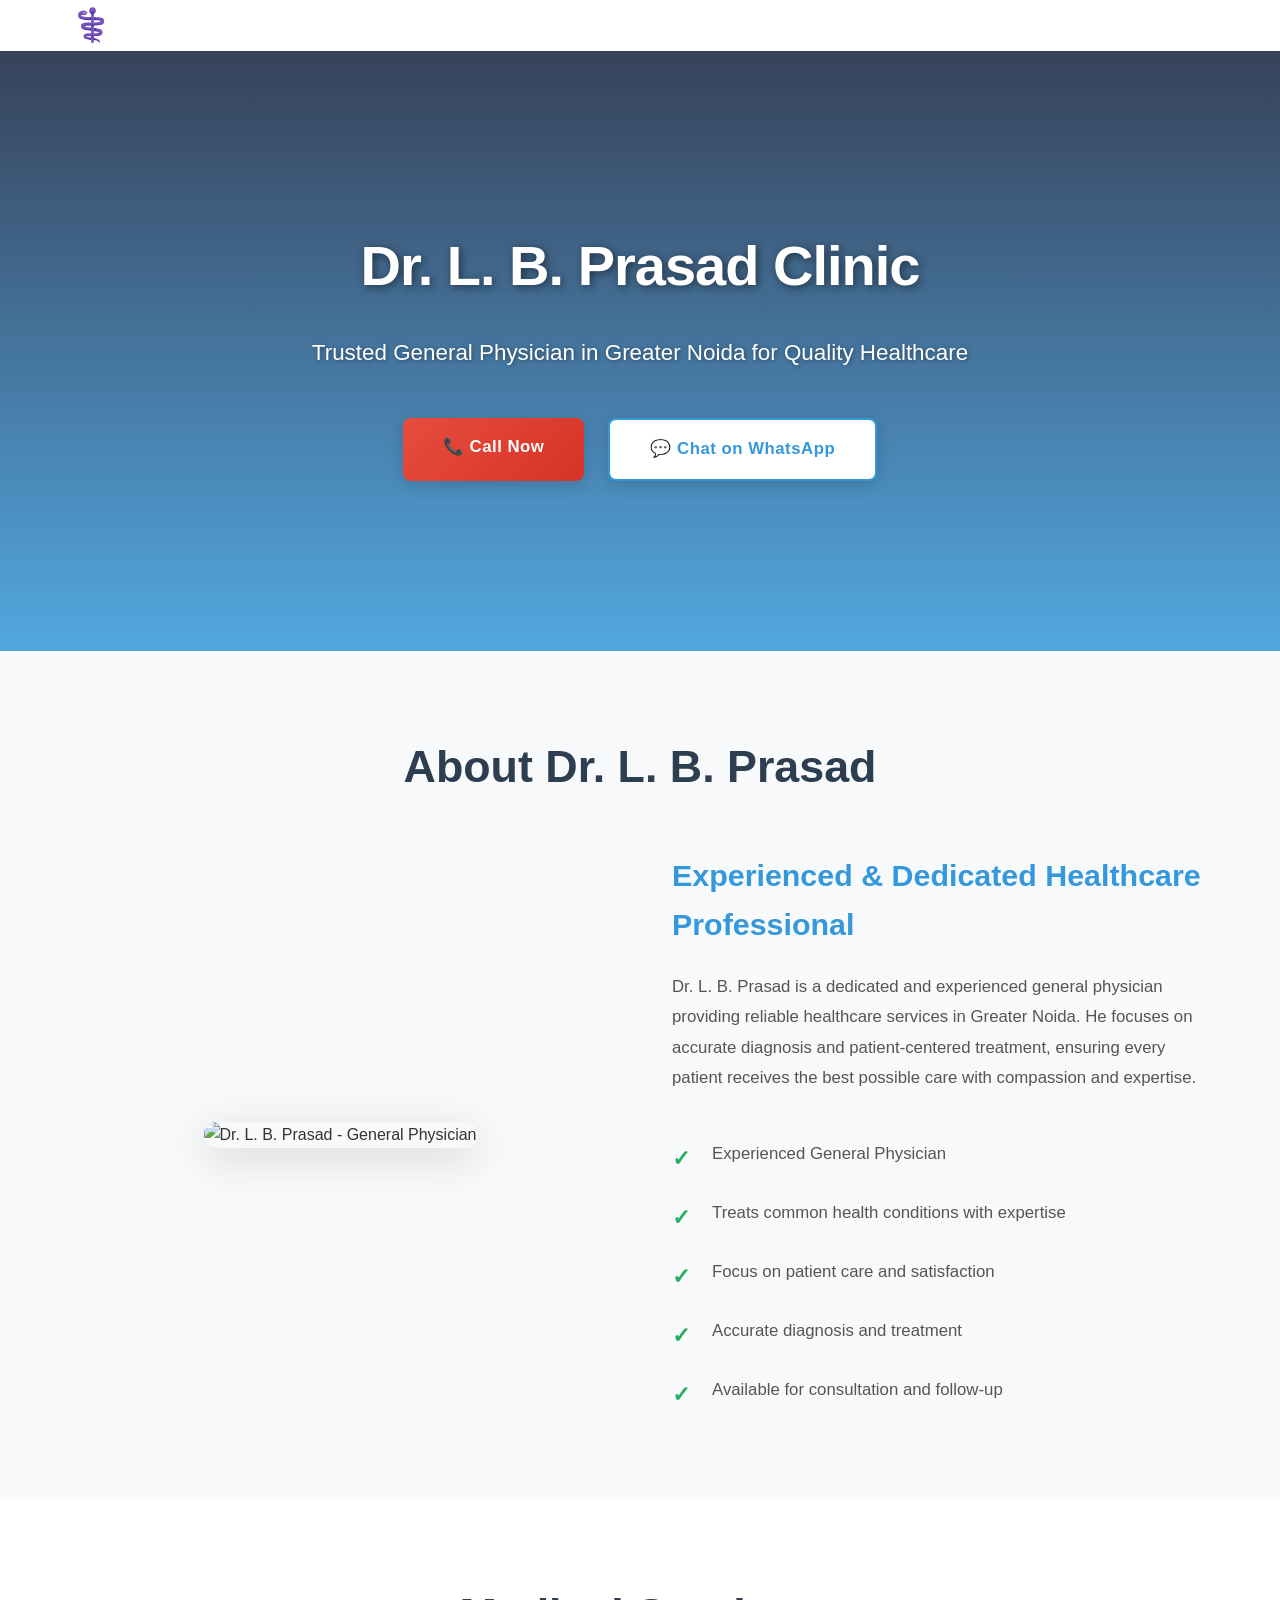
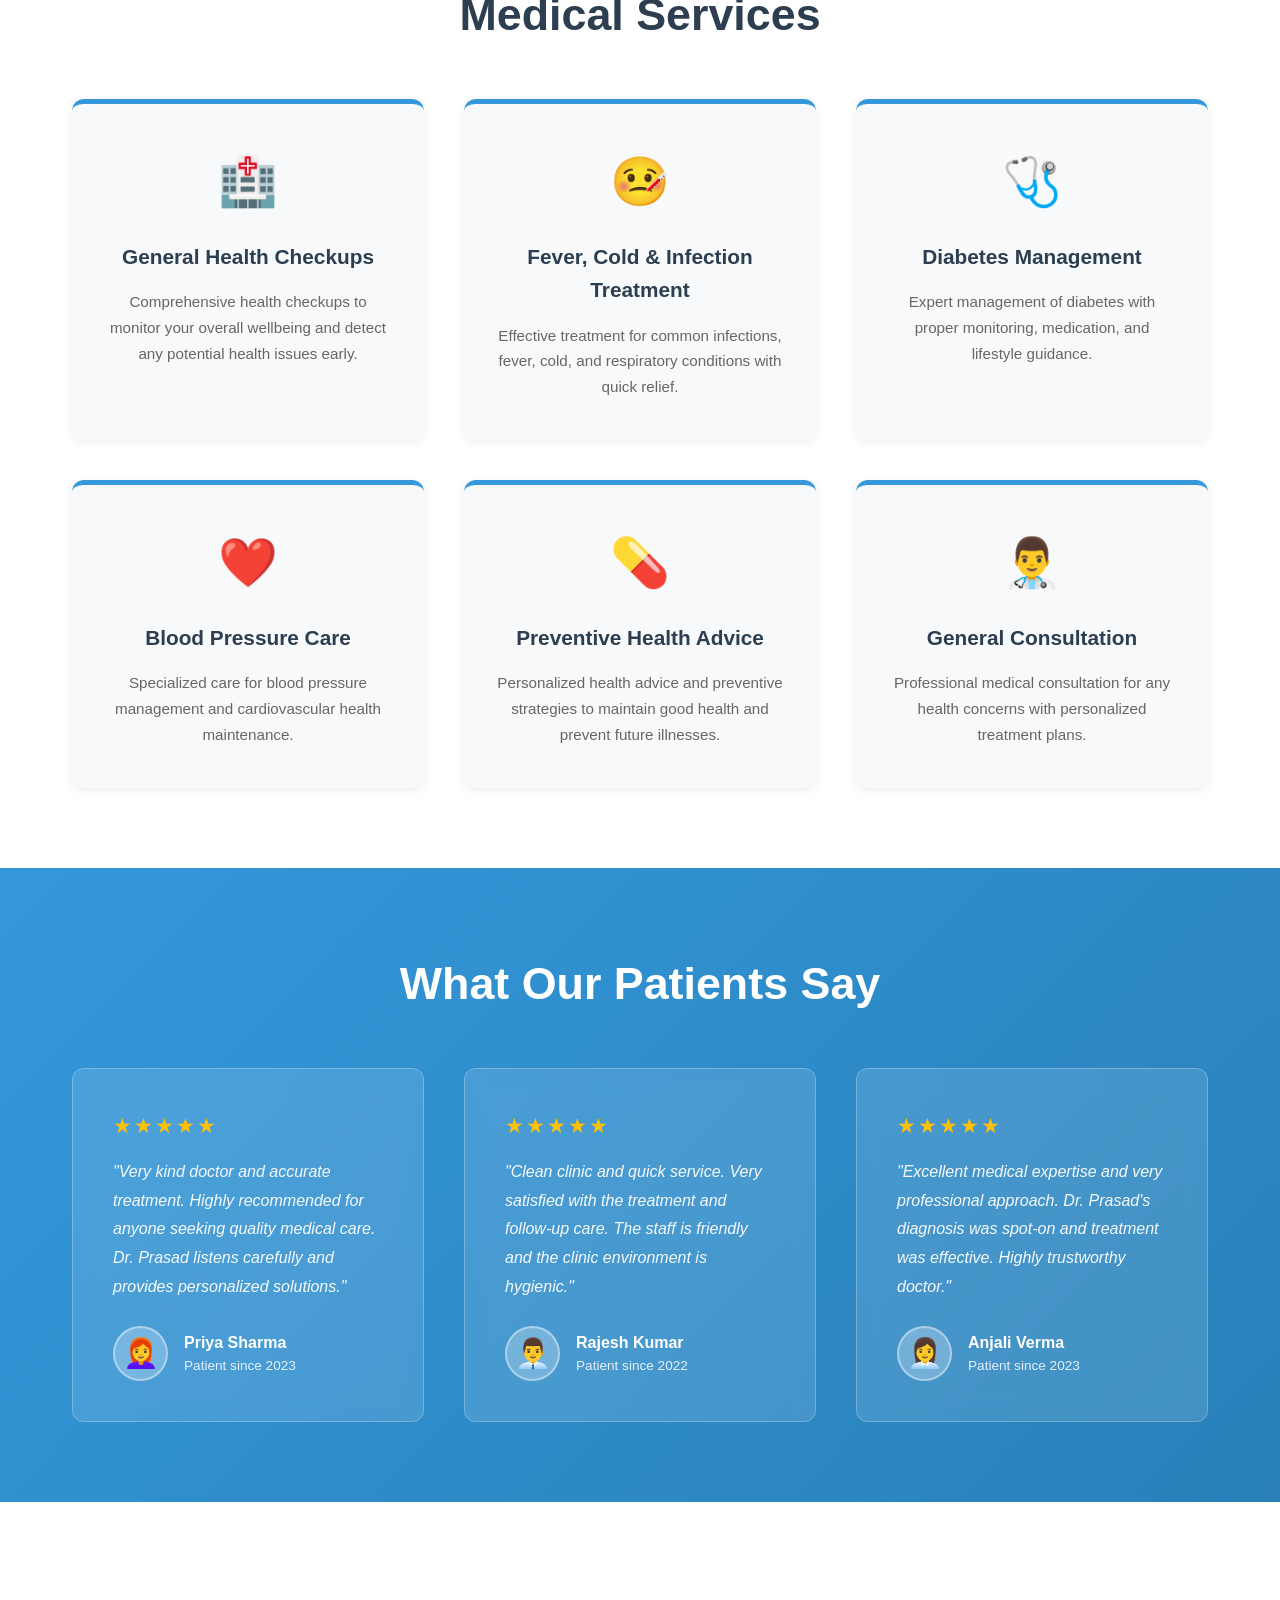
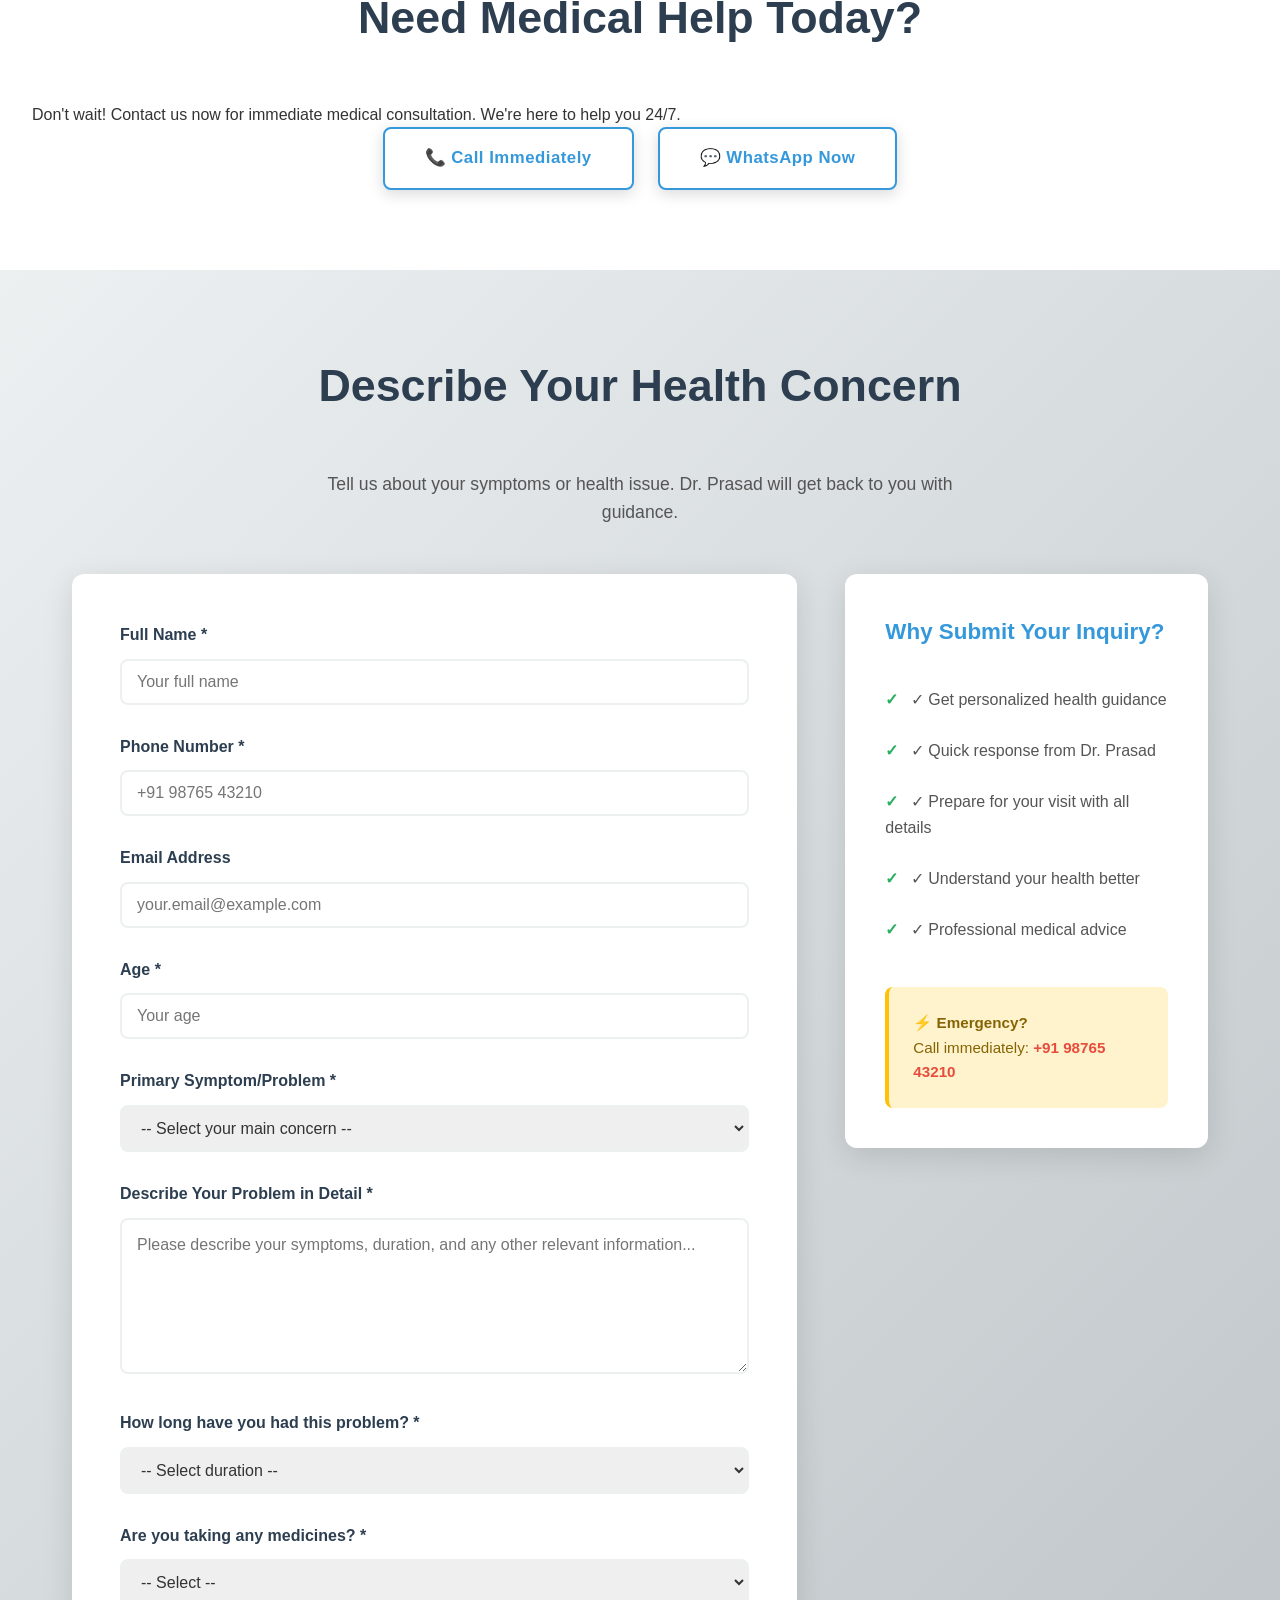
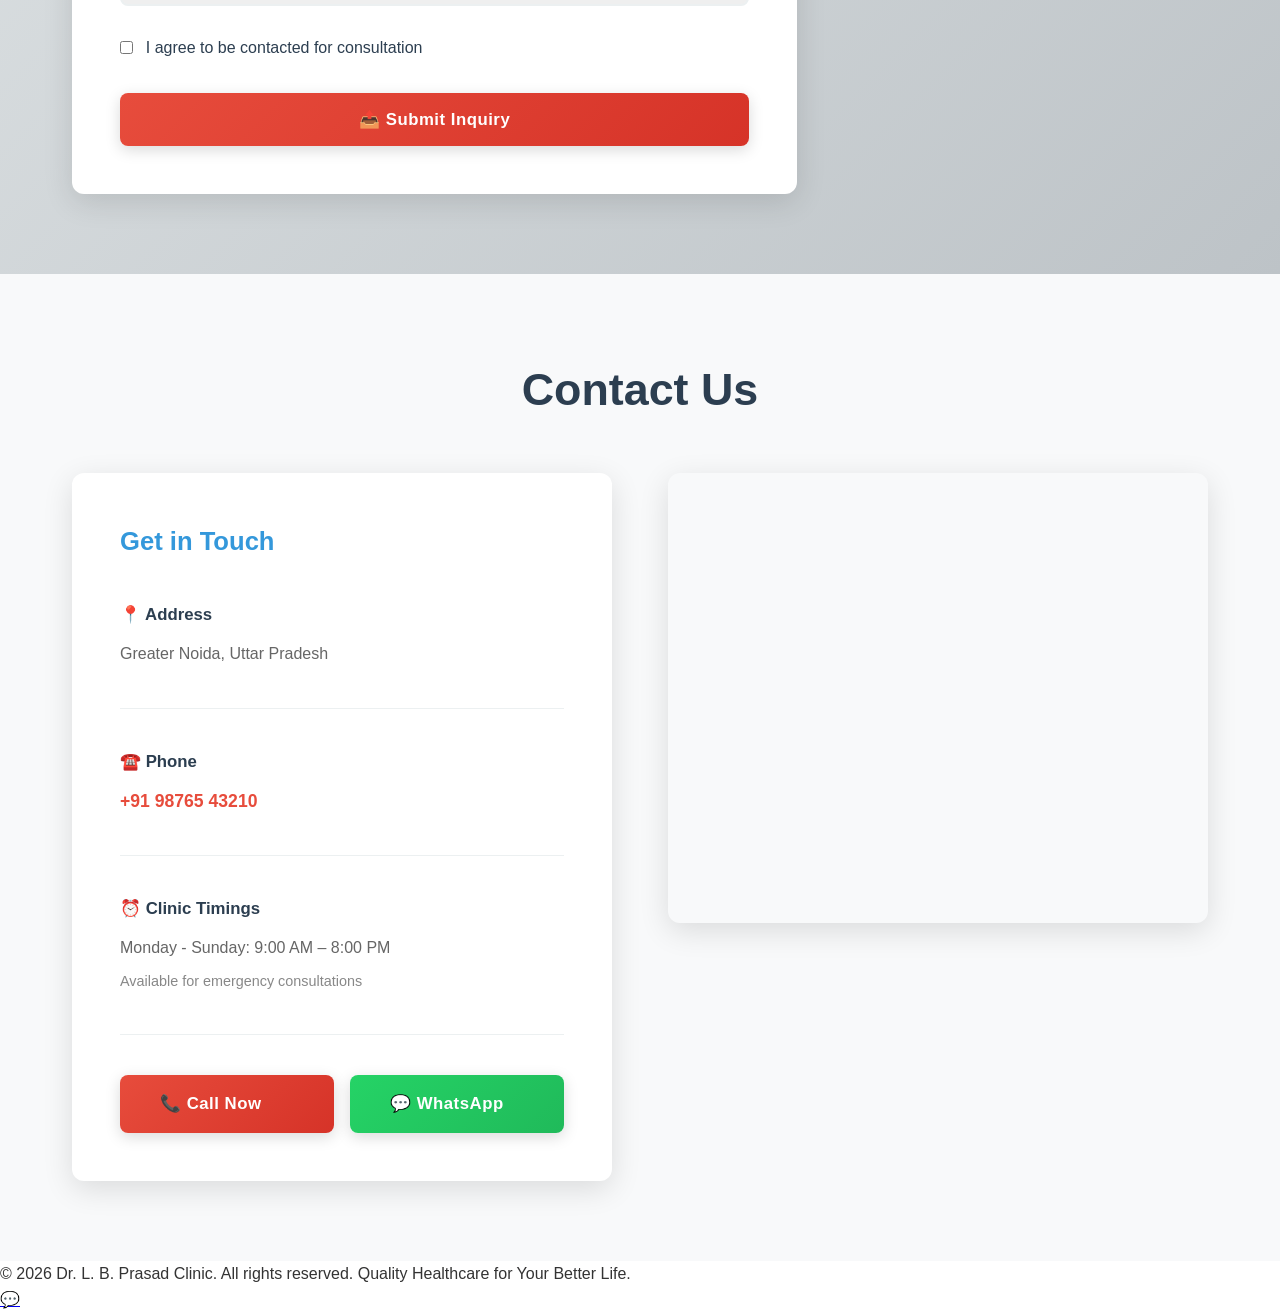
==== commit 611b88f1: "Add professional health discussion forum with modern UI and responsive design" ====
--- a/index.html
+++ b/index.html
@@ -18,6 +18,8 @@
                 <li><a href="#about">About</a></li>
                 <li><a href="#services">Services</a></li>
                 <li><a href="#testimonials">Testimonials</a></li>
+                <li><a href="forum.html">Forum</a></li>
+                <li><a href="#inquiry">Inquiry</a></li>
                 <li><a href="#contact">Contact</a></li>
             </ul>
         </div>
@@ -150,6 +152,103 @@
         <div class="cta-buttons">
             <a href="tel:+919876543210" class="btn btn-secondary">📞 Call Immediately</a>
             <a href="https://wa.me/919876543210?text=Hi%20Dr.%20Prasad,%20I%20need%20medical%20consultation" class="btn btn-secondary">💬 WhatsApp Now</a>
+        </div>
+    </section>
+
+    <!-- Inquiry Form Section -->
+    <section class="inquiry-section" id="inquiry">
+        <div class="container">
+            <h2>Describe Your Health Concern</h2>
+            <p class="inquiry-subtitle">Tell us about your symptoms or health issue. Dr. Prasad will get back to you with guidance.</p>
+            <div class="inquiry-content">
+                <form class="inquiry-form" id="inquiryForm">
+                    <div class="form-group">
+                        <label for="name">Full Name *</label>
+                        <input type="text" id="name" name="name" placeholder="Your full name" required>
+                    </div>
+                    
+                    <div class="form-group">
+                        <label for="phone">Phone Number *</label>
+                        <input type="tel" id="phone" name="phone" placeholder="+91 98765 43210" required>
+                    </div>
+                    
+                    <div class="form-group">
+                        <label for="email">Email Address</label>
+                        <input type="email" id="email" name="email" placeholder="your.email@example.com">
+                    </div>
+                    
+                    <div class="form-group">
+                        <label for="age">Age *</label>
+                        <input type="number" id="age" name="age" placeholder="Your age" min="1" max="120" required>
+                    </div>
+                    
+                    <div class="form-group">
+                        <label for="symptom">Primary Symptom/Problem *</label>
+                        <select id="symptom" name="symptom" required>
+                            <option value="">-- Select your main concern --</option>
+                            <option value="fever">Fever</option>
+                            <option value="cold">Cold & Cough</option>
+                            <option value="headache">Headache</option>
+                            <option value="body-pain">Body Pain</option>
+                            <option value="digestion">Digestion Issue</option>
+                            <option value="blood-pressure">Blood Pressure</option>
+                            <option value="diabetes">Diabetes Related</option>
+                            <option value="infection">Infection</option>
+                            <option value="allergy">Allergy</option>
+                            <option value="other">Other Health Concern</option>
+                        </select>
+                    </div>
+                    
+                    <div class="form-group">
+                        <label for="description">Describe Your Problem in Detail *</label>
+                        <textarea id="description" name="description" placeholder="Please describe your symptoms, duration, and any other relevant information..." rows="5" required></textarea>
+                    </div>
+                    
+                    <div class="form-group">
+                        <label for="duration">How long have you had this problem? *</label>
+                        <select id="duration" name="duration" required>
+                            <option value="">-- Select duration --</option>
+                            <option value="less-than-day">Less than 24 hours</option>
+                            <option value="few-days">2-3 days</option>
+                            <option value="week">1 week</option>
+                            <option value="two-weeks">2 weeks</option>
+                            <option value="month">1 month</option>
+                            <option value="more">More than a month</option>
+                        </select>
+                    </div>
+                    
+                    <div class="form-group">
+                        <label for="medicine">Are you taking any medicines? *</label>
+                        <select id="medicine" name="medicine" required>
+                            <option value="">-- Select --</option>
+                            <option value="yes">Yes</option>
+                            <option value="no">No</option>
+                        </select>
+                    </div>
+                    
+                    <div class="form-group checkbox">
+                        <input type="checkbox" id="agree" name="agree" required>
+                        <label for="agree">I agree to be contacted for consultation</label>
+                    </div>
+                    
+                    <button type="submit" class="btn btn-primary btn-large">📤 Submit Inquiry</button>
+                </form>
+                
+                <div class="inquiry-info">
+                    <h3>Why Submit Your Inquiry?</h3>
+                    <ul class="inquiry-benefits">
+                        <li>✓ Get personalized health guidance</li>
+                        <li>✓ Quick response from Dr. Prasad</li>
+                        <li>✓ Prepare for your visit with all details</li>
+                        <li>✓ Understand your health better</li>
+                        <li>✓ Professional medical advice</li>
+                    </ul>
+                    <div class="inquiry-note">
+                        <strong>⚡ Emergency?</strong><br>
+                        Call immediately: <a href="tel:+919876543210">+91 98765 43210</a>
+                    </div>
+                </div>
+            </div>
         </div>
     </section>
 
--- a/style.css
+++ b/style.css
@@ -1222,3 +1222,912 @@
         max-width: none;
     }
 }
+
+/* Inquiry Form Section */
+.inquiry-section {
+    background: linear-gradient(135deg, #ecf0f1 0%, #bdc3c7 100%);
+    padding: 80px 2rem;
+}
+
+.inquiry-section h2 {
+    color: #2c3e50;
+}
+
+.inquiry-subtitle {
+    text-align: center;
+    font-size: 1.1rem;
+    color: #555;
+    margin-bottom: 3rem;
+    max-width: 700px;
+    margin-left: auto;
+    margin-right: auto;
+}
+
+.inquiry-content {
+    display: grid;
+    grid-template-columns: 2fr 1fr;
+    gap: 3rem;
+    max-width: 1200px;
+    margin: 0 auto;
+}
+
+.inquiry-form {
+    background: white;
+    padding: 3rem;
+    border-radius: 12px;
+    box-shadow: 0 8px 30px rgba(0, 0, 0, 0.12);
+}
+
+.form-group {
+    margin-bottom: 1.8rem;
+}
+
+.form-group label {
+    display: block;
+    margin-bottom: 0.7rem;
+    color: #2c3e50;
+    font-weight: 600;
+    font-size: 1rem;
+}
+
+.form-group input,
+.form-group select,
+.form-group textarea {
+    width: 100%;
+    padding: 12px 15px;
+    border: 2px solid #ecf0f1;
+    border-radius: 8px;
+    font-size: 1rem;
+    font-family: inherit;
+    transition: all 0.3s;
+    color: #333;
+}
+
+.form-group input:focus,
+.form-group select:focus,
+.form-group textarea:focus {
+    outline: none;
+    border-color: #3498db;
+    box-shadow: 0 0 0 4px rgba(52, 152, 219, 0.1);
+}
+
+.form-group textarea {
+    resize: vertical;
+    min-height: 120px;
+    line-height: 1.6;
+}
+
+.form-group.checkbox {
+    display: flex;
+    align-items: center;
+    gap: 0.8rem;
+    margin-bottom: 2rem;
+}
+
+.form-group.checkbox input {
+    width: auto;
+    margin: 0;
+}
+
+.form-group.checkbox label {
+    margin: 0;
+    font-weight: normal;
+}
+
+.btn-large {
+    width: 100%;
+    padding: 16px 30px;
+    font-size: 1.05rem;
+}
+
+.inquiry-info {
+    background: white;
+    padding: 2.5rem;
+    border-radius: 12px;
+    box-shadow: 0 8px 30px rgba(0, 0, 0, 0.12);
+    height: fit-content;
+}
+
+.inquiry-info h3 {
+    color: #3498db;
+    margin-bottom: 1.5rem;
+    font-size: 1.4rem;
+}
+
+.inquiry-benefits {
+    list-style: none;
+    margin-bottom: 2rem;
+}
+
+.inquiry-benefits li {
+    padding: 0.8rem 0;
+    color: #555;
+    font-size: 1rem;
+    line-height: 1.6;
+}
+
+.inquiry-benefits li:before {
+    content: "✓ ";
+    color: #27ae60;
+    font-weight: bold;
+    margin-right: 0.5rem;
+}
+
+.inquiry-note {
+    background: #fff3cd;
+    border-left: 4px solid #ffc107;
+    padding: 1.5rem;
+    border-radius: 8px;
+    color: #856404;
+    font-size: 0.95rem;
+}
+
+.inquiry-note a {
+    color: #e74c3c;
+    text-decoration: none;
+    font-weight: 600;
+}
+
+.inquiry-note a:hover {
+    color: #c0392b;
+}
+
+/* Tablets */
+@media (max-width: 1024px) {
+    .inquiry-section {
+        padding: 60px 1.5rem;
+    }
+    
+    .inquiry-content {
+        grid-template-columns: 1fr;
+        gap: 2rem;
+    }
+    
+    .inquiry-form {
+        padding: 2.5rem;
+    }
+    
+    .inquiry-info {
+        padding: 2rem;
+    }
+}
+
+/* Small Tablets & Large Phones */
+@media (max-width: 768px) {
+    .inquiry-section {
+        padding: 50px 1rem;
+    }
+    
+    .inquiry-subtitle {
+        font-size: 1rem;
+        margin-bottom: 2.5rem;
+    }
+    
+    .inquiry-form {
+        padding: 2rem 1.5rem;
+    }
+    
+    .form-group {
+        margin-bottom: 1.5rem;
+    }
+    
+    .form-group label {
+        font-size: 0.95rem;
+    }
+    
+    .form-group input,
+    .form-group select,
+    .form-group textarea {
+        padding: 11px 12px;
+        font-size: 0.95rem;
+    }
+    
+    .inquiry-info {
+        padding: 1.8rem 1.5rem;
+    }
+}
+
+/* Phones */
+@media (max-width: 600px) {
+    .inquiry-section {
+        padding: 40px 0.75rem;
+    }
+    
+    .inquiry-subtitle {
+        font-size: 0.95rem;
+        margin-bottom: 2rem;
+    }
+    
+    .inquiry-form {
+        padding: 1.5rem 1rem;
+    }
+    
+    .form-group {
+        margin-bottom: 1.2rem;
+    }
+    
+    .form-group label {
+        font-size: 0.9rem;
+    }
+    
+    .form-group input,
+    .form-group select,
+    .form-group textarea {
+        padding: 10px 10px;
+        font-size: 0.9rem;
+    }
+    
+    .btn-large {
+        padding: 14px 20px;
+        font-size: 0.95rem;
+    }
+    
+    .inquiry-info {
+        padding: 1.5rem 1rem;
+    }
+    
+    .inquiry-info h3 {
+        font-size: 1.2rem;
+    }
+}
+
+/* Extra Small Phones */
+@media (max-width: 480px) {
+    .inquiry-section {
+        padding: 30px 0.75rem;
+    }
+    
+    .inquiry-form {
+        padding: 1.2rem 0.8rem;
+    }
+    
+    .form-group {
+        margin-bottom: 1rem;
+    }
+    
+    .form-group label {
+        font-size: 0.85rem;
+    }
+    
+    .form-group input,
+    .form-group select,
+    .form-group textarea {
+        padding: 9px 8px;
+        font-size: 0.85rem;
+    }
+}
+
+/* ============================================
+   FORUM PAGE STYLES
+   ============================================ */
+
+/* Forum Hero Section */
+.forum-hero {
+    background: linear-gradient(135deg, #667eea 0%, #764ba2 100%);
+    color: white;
+    padding: 4rem 2rem;
+    text-align: center;
+}
+
+.forum-hero h1 {
+    font-size: 2.5rem;
+    margin-bottom: 1rem;
+    font-weight: bold;
+}
+
+.forum-hero p {
+    font-size: 1.2rem;
+    margin-bottom: 2rem;
+    opacity: 0.95;
+}
+
+.forum-hero .btn {
+    margin-top: 1rem;
+    font-size: 1rem;
+    padding: 0.8rem 2rem;
+}
+
+/* Forum Main Container */
+.forum-container {
+    display: grid;
+    grid-template-columns: 280px 1fr;
+    gap: 2rem;
+    margin-top: 2rem;
+    margin-bottom: 2rem;
+}
+
+/* Forum Sidebar */
+.forum-sidebar {
+    display: flex;
+    flex-direction: column;
+    gap: 2rem;
+}
+
+.forum-widget {
+    background: white;
+    border: 1px solid #e0e0e0;
+    border-radius: 8px;
+    padding: 1.5rem;
+    box-shadow: 0 2px 4px rgba(0, 0, 0, 0.05);
+}
+
+.forum-widget h3 {
+    font-size: 1.1rem;
+    margin-bottom: 1rem;
+    color: #2c3e50;
+    border-bottom: 2px solid #667eea;
+    padding-bottom: 0.5rem;
+}
+
+.category-list {
+    list-style: none;
+}
+
+.category-list li {
+    margin-bottom: 0.8rem;
+}
+
+.category-list a {
+    color: #555;
+    text-decoration: none;
+    display: flex;
+    justify-content: space-between;
+    align-items: center;
+    padding: 0.5rem;
+    border-radius: 4px;
+    transition: all 0.3s;
+}
+
+.category-list a:hover {
+    background: #f0f0f0;
+    color: #667eea;
+}
+
+.category-list a.category-active {
+    background: #667eea;
+    color: white;
+    font-weight: bold;
+}
+
+.badge {
+    background: #667eea;
+    color: white;
+    padding: 0.2rem 0.6rem;
+    border-radius: 20px;
+    font-size: 0.85rem;
+    font-weight: bold;
+}
+
+.tips-list {
+    list-style: none;
+}
+
+.tips-list li {
+    margin-bottom: 1rem;
+    font-size: 0.95rem;
+    line-height: 1.5;
+    padding: 0.5rem;
+}
+
+.tips-list strong {
+    color: #667eea;
+}
+
+.forum-widget p {
+    margin-bottom: 0.5rem;
+    font-size: 0.95rem;
+}
+
+/* Forum Main Content */
+.forum-content {
+    display: flex;
+    flex-direction: column;
+    gap: 1.5rem;
+}
+
+/* Forum Search */
+.forum-search {
+    display: flex;
+    gap: 0.5rem;
+    margin-bottom: 1rem;
+}
+
+.forum-search input {
+    flex: 1;
+    padding: 0.8rem 1rem;
+    border: 1px solid #ddd;
+    border-radius: 4px;
+    font-size: 1rem;
+    transition: border-color 0.3s;
+}
+
+.forum-search input:focus {
+    outline: none;
+    border-color: #667eea;
+    box-shadow: 0 0 0 3px rgba(102, 126, 234, 0.1);
+}
+
+.forum-search button {
+    padding: 0.8rem 1.5rem;
+    background: #667eea;
+    color: white;
+    border: none;
+    border-radius: 4px;
+    cursor: pointer;
+    font-weight: bold;
+    transition: background 0.3s;
+}
+
+.forum-search button:hover {
+    background: #5568d3;
+}
+
+/* Forum Threads */
+.forum-threads {
+    display: flex;
+    flex-direction: column;
+    gap: 1rem;
+}
+
+.forum-thread {
+    background: white;
+    border: 1px solid #e0e0e0;
+    border-radius: 8px;
+    padding: 1.5rem;
+    display: flex;
+    gap: 1.5rem;
+    box-shadow: 0 2px 4px rgba(0, 0, 0, 0.05);
+    transition: all 0.3s;
+}
+
+.forum-thread:hover {
+    box-shadow: 0 4px 12px rgba(0, 0, 0, 0.1);
+    transform: translateY(-2px);
+}
+
+.forum-thread.pinned {
+    background: linear-gradient(135deg, rgba(102, 126, 234, 0.1) 0%, rgba(118, 75, 162, 0.1) 100%);
+    border: 2px solid #667eea;
+}
+
+.thread-avatar {
+    flex-shrink: 0;
+    width: 50px;
+    height: 50px;
+    background: #667eea;
+    border-radius: 50%;
+    display: flex;
+    align-items: center;
+    justify-content: center;
+    font-size: 1.5rem;
+}
+
+.thread-body {
+    flex: 1;
+}
+
+.thread-body h3 {
+    margin-bottom: 0.5rem;
+    color: #2c3e50;
+}
+
+.thread-body h3 a {
+    color: #667eea;
+    text-decoration: none;
+    transition: color 0.3s;
+}
+
+.thread-body h3 a:hover {
+    color: #764ba2;
+    text-decoration: underline;
+}
+
+.thread-excerpt {
+    color: #666;
+    font-size: 0.95rem;
+    margin-bottom: 1rem;
+    line-height: 1.5;
+}
+
+.thread-meta {
+    display: flex;
+    gap: 1.5rem;
+    font-size: 0.85rem;
+    color: #888;
+    margin-bottom: 0.8rem;
+    flex-wrap: wrap;
+}
+
+.thread-meta span {
+    display: flex;
+    align-items: center;
+    gap: 0.3rem;
+}
+
+.thread-tag {
+    display: flex;
+    gap: 0.5rem;
+    margin-bottom: 0.8rem;
+}
+
+.tag {
+    display: inline-block;
+    padding: 0.4rem 0.8rem;
+    border-radius: 20px;
+    font-size: 0.85rem;
+    font-weight: 500;
+}
+
+.tag.cold {
+    background: #ffebee;
+    color: #c62828;
+}
+
+.tag.diabetes {
+    background: #f3e5f5;
+    color: #6a1b9a;
+}
+
+.tag.bp {
+    background: #e3f2fd;
+    color: #1565c0;
+}
+
+.tag.headache {
+    background: #fff3e0;
+    color: #e65100;
+}
+
+.tag.digestion {
+    background: #e8f5e9;
+    color: #2e7d32;
+}
+
+.thread-actions {
+    display: flex;
+    gap: 1rem;
+}
+
+.action-btn {
+    padding: 0.5rem 1rem;
+    background: #667eea;
+    color: white;
+    text-decoration: none;
+    border-radius: 4px;
+    font-size: 0.9rem;
+    transition: background 0.3s;
+}
+
+.action-btn:hover {
+    background: #5568d3;
+}
+
+.thread-header {
+    display: flex;
+    align-items: center;
+    gap: 1rem;
+    margin-bottom: 1rem;
+}
+
+.pinned-badge {
+    background: #ffa726;
+    color: white;
+    padding: 0.4rem 0.8rem;
+    border-radius: 4px;
+    font-size: 0.85rem;
+    font-weight: bold;
+    white-space: nowrap;
+}
+
+.thread-status {
+    flex-shrink: 0;
+    text-align: right;
+}
+
+.popular {
+    display: inline-block;
+    padding: 0.4rem 0.8rem;
+    background: #ffeb3b;
+    color: #333;
+    border-radius: 4px;
+    font-size: 0.85rem;
+    font-weight: bold;
+}
+
+.very-popular {
+    display: inline-block;
+    padding: 0.4rem 0.8rem;
+    background: #ff5722;
+    color: white;
+    border-radius: 4px;
+    font-size: 0.85rem;
+    font-weight: bold;
+}
+
+/* Load More Button */
+.load-more-container {
+    text-align: center;
+    margin-top: 2rem;
+}
+
+.load-more-container .btn {
+    padding: 0.8rem 2rem;
+    font-size: 1rem;
+}
+
+/* New Thread Section */
+.new-thread-section {
+    background: #f9f9f9;
+    padding: 3rem 2rem;
+    margin: 2rem 0;
+}
+
+.new-thread-section h2 {
+    font-size: 2rem;
+    color: #2c3e50;
+    margin-bottom: 0.5rem;
+}
+
+.section-subtitle {
+    color: #888;
+    margin-bottom: 2rem;
+    font-size: 1.05rem;
+}
+
+.new-thread-form {
+    background: white;
+    padding: 2rem;
+    border-radius: 8px;
+    border: 1px solid #e0e0e0;
+    margin-bottom: 2rem;
+    max-width: 800px;
+}
+
+.new-thread-form .form-group {
+    margin-bottom: 1.5rem;
+}
+
+.new-thread-form label {
+    display: block;
+    margin-bottom: 0.5rem;
+    color: #333;
+    font-weight: 600;
+}
+
+.new-thread-form small {
+    display: block;
+    color: #888;
+    margin-top: 0.3rem;
+    font-size: 0.85rem;
+}
+
+.new-thread-form input,
+.new-thread-form select,
+.new-thread-form textarea {
+    width: 100%;
+    padding: 0.8rem;
+    border: 1px solid #ddd;
+    border-radius: 4px;
+    font-family: inherit;
+    font-size: 1rem;
+    transition: border-color 0.3s;
+}
+
+.new-thread-form input:focus,
+.new-thread-form select:focus,
+.new-thread-form textarea:focus {
+    outline: none;
+    border-color: #667eea;
+    box-shadow: 0 0 0 3px rgba(102, 126, 234, 0.1);
+}
+
+.new-thread-form textarea {
+    resize: vertical;
+}
+
+.new-thread-form .checkbox {
+    display: flex;
+    align-items: center;
+    gap: 0.5rem;
+}
+
+.new-thread-form .checkbox input {
+    width: auto;
+    margin: 0;
+}
+
+.new-thread-form .checkbox label {
+    margin: 0;
+    font-weight: 400;
+}
+
+.form-info {
+    background: #e3f2fd;
+    border-left: 4px solid #1976d2;
+    padding: 1.5rem;
+    border-radius: 4px;
+    max-width: 800px;
+}
+
+.form-info h3 {
+    color: #1565c0;
+    margin-bottom: 0.5rem;
+}
+
+.form-info p {
+    color: #333;
+    line-height: 1.6;
+}
+
+.form-info a {
+    color: #1565c0;
+    font-weight: bold;
+    text-decoration: none;
+}
+
+.form-info a:hover {
+    text-decoration: underline;
+}
+
+/* Responsive Design for Forum */
+@media (max-width: 1024px) {
+    .forum-container {
+        grid-template-columns: 250px 1fr;
+        gap: 1.5rem;
+    }
+    
+    .forum-thread {
+        padding: 1.2rem;
+        gap: 1rem;
+    }
+    
+    .thread-meta {
+        gap: 1rem;
+    }
+}
+
+@media (max-width: 768px) {
+    .forum-hero h1 {
+        font-size: 2rem;
+    }
+    
+    .forum-hero p {
+        font-size: 1rem;
+    }
+    
+    .forum-container {
+        grid-template-columns: 1fr;
+    }
+    
+    .forum-sidebar {
+        order: 2;
+    }
+    
+    .forum-content {
+        order: 1;
+    }
+    
+    .forum-search {
+        flex-direction: column;
+    }
+    
+    .forum-search button {
+        width: 100%;
+    }
+    
+    .forum-thread {
+        flex-direction: column;
+        gap: 1rem;
+    }
+    
+    .thread-avatar {
+        width: 40px;
+        height: 40px;
+        font-size: 1.2rem;
+    }
+    
+    .thread-status {
+        text-align: left;
+    }
+    
+    .thread-meta {
+        flex-direction: column;
+        gap: 0.5rem;
+    }
+    
+    .thread-header {
+        flex-direction: column;
+        align-items: flex-start;
+        gap: 0.5rem;
+    }
+    
+    .new-thread-form {
+        padding: 1.5rem;
+    }
+    
+    .forum-hero .btn {
+        width: 100%;
+        margin-top: 1.5rem;
+    }
+}
+
+@media (max-width: 480px) {
+    .forum-hero {
+        padding: 2rem 1rem;
+    }
+    
+    .forum-hero h1 {
+        font-size: 1.5rem;
+    }
+    
+    .forum-hero p {
+        font-size: 0.95rem;
+    }
+    
+    .forum-widget {
+        padding: 1rem;
+    }
+    
+    .forum-widget h3 {
+        font-size: 1rem;
+    }
+    
+    .category-list a {
+        font-size: 0.9rem;
+    }
+    
+    .badge {
+        padding: 0.2rem 0.5rem;
+        font-size: 0.75rem;
+    }
+    
+    .forum-thread {
+        padding: 1rem;
+        gap: 0.8rem;
+    }
+    
+    .thread-body h3 {
+        font-size: 1rem;
+    }
+    
+    .thread-excerpt {
+        font-size: 0.9rem;
+    }
+    
+    .thread-meta {
+        font-size: 0.8rem;
+    }
+    
+    .forum-search input {
+        padding: 0.6rem 0.8rem;
+        font-size: 0.9rem;
+    }
+    
+    .forum-search button {
+        padding: 0.6rem 1rem;
+        font-size: 0.9rem;
+    }
+    
+    .new-thread-form {
+        padding: 1rem;
+    }
+    
+    .new-thread-form input,
+    .new-thread-form select,
+    .new-thread-form textarea {
+        padding: 0.6rem;
+        font-size: 0.9rem;
+    }
+    
+    .form-info {
+        padding: 1rem;
+    }
+    
+    .form-info h3 {
+        font-size: 1rem;
+    }
+    
+    .form-info p {
+        font-size: 0.9rem;
+    }
+}
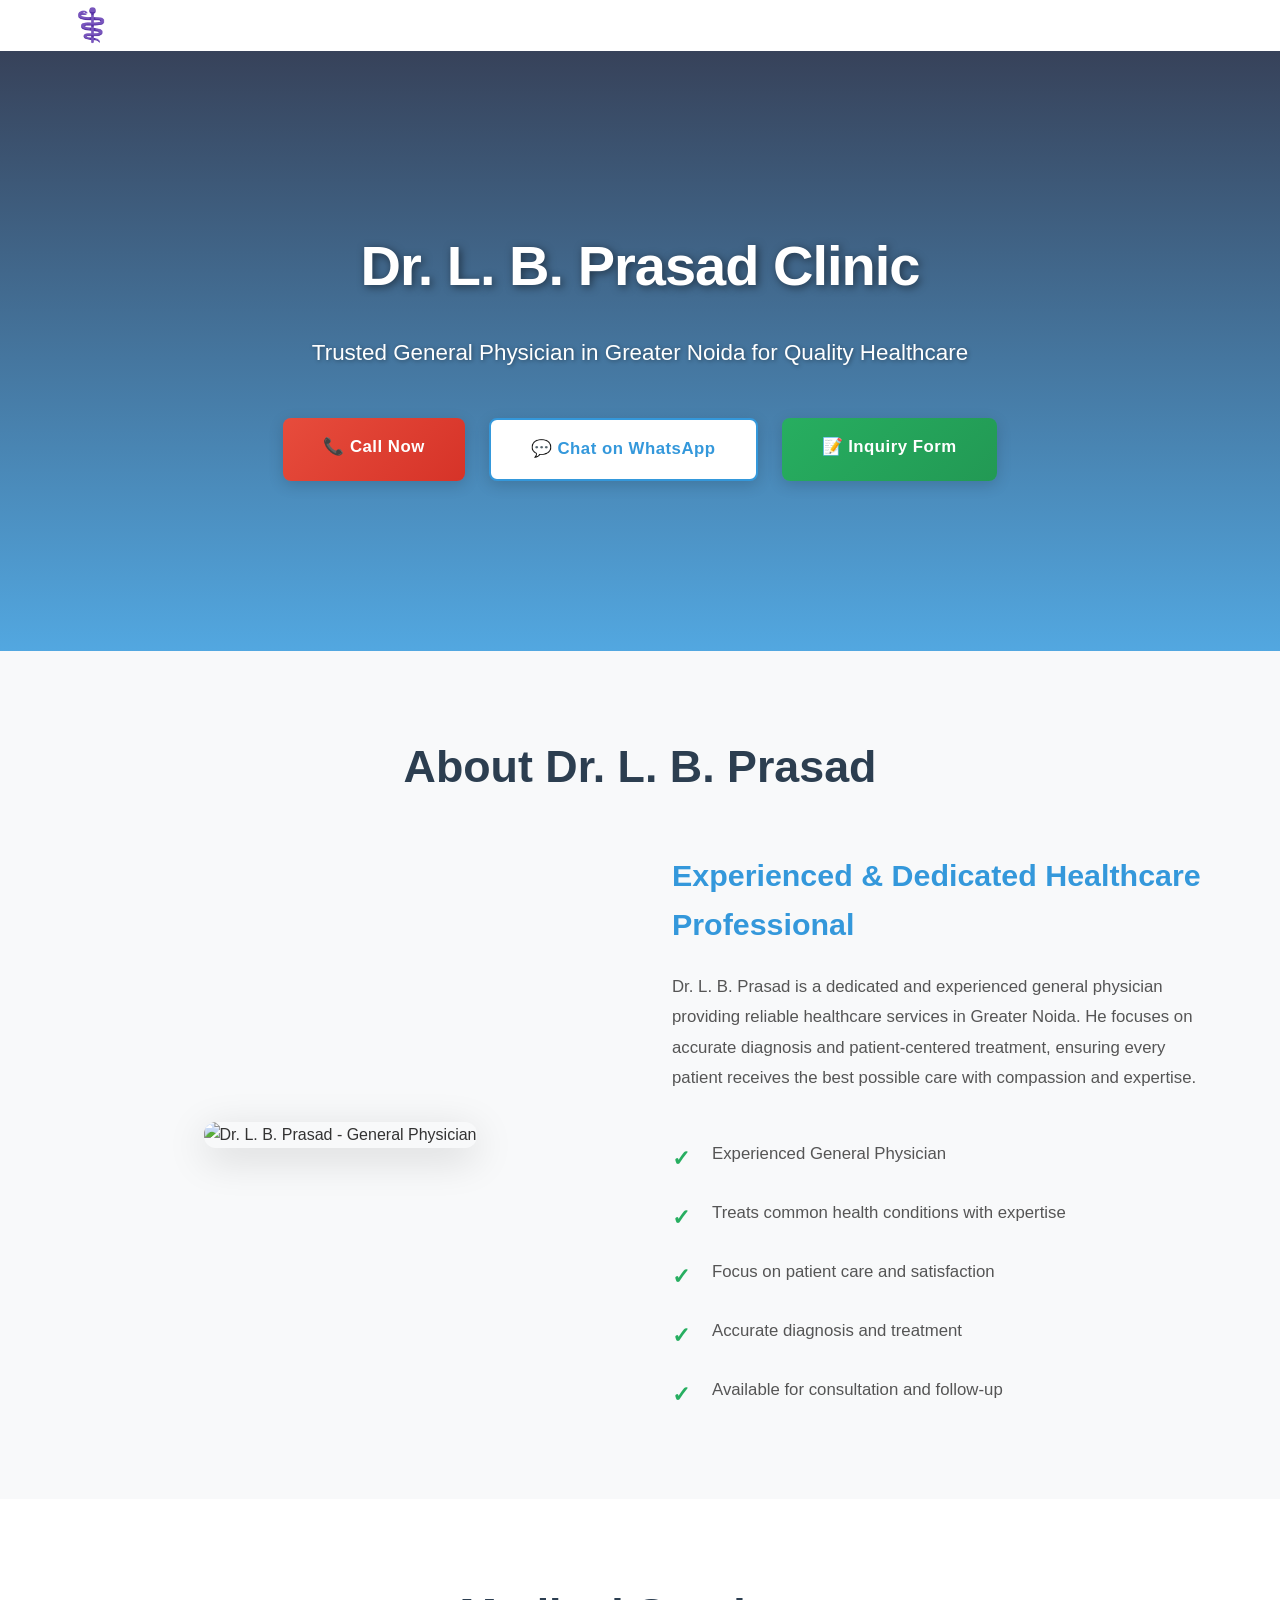
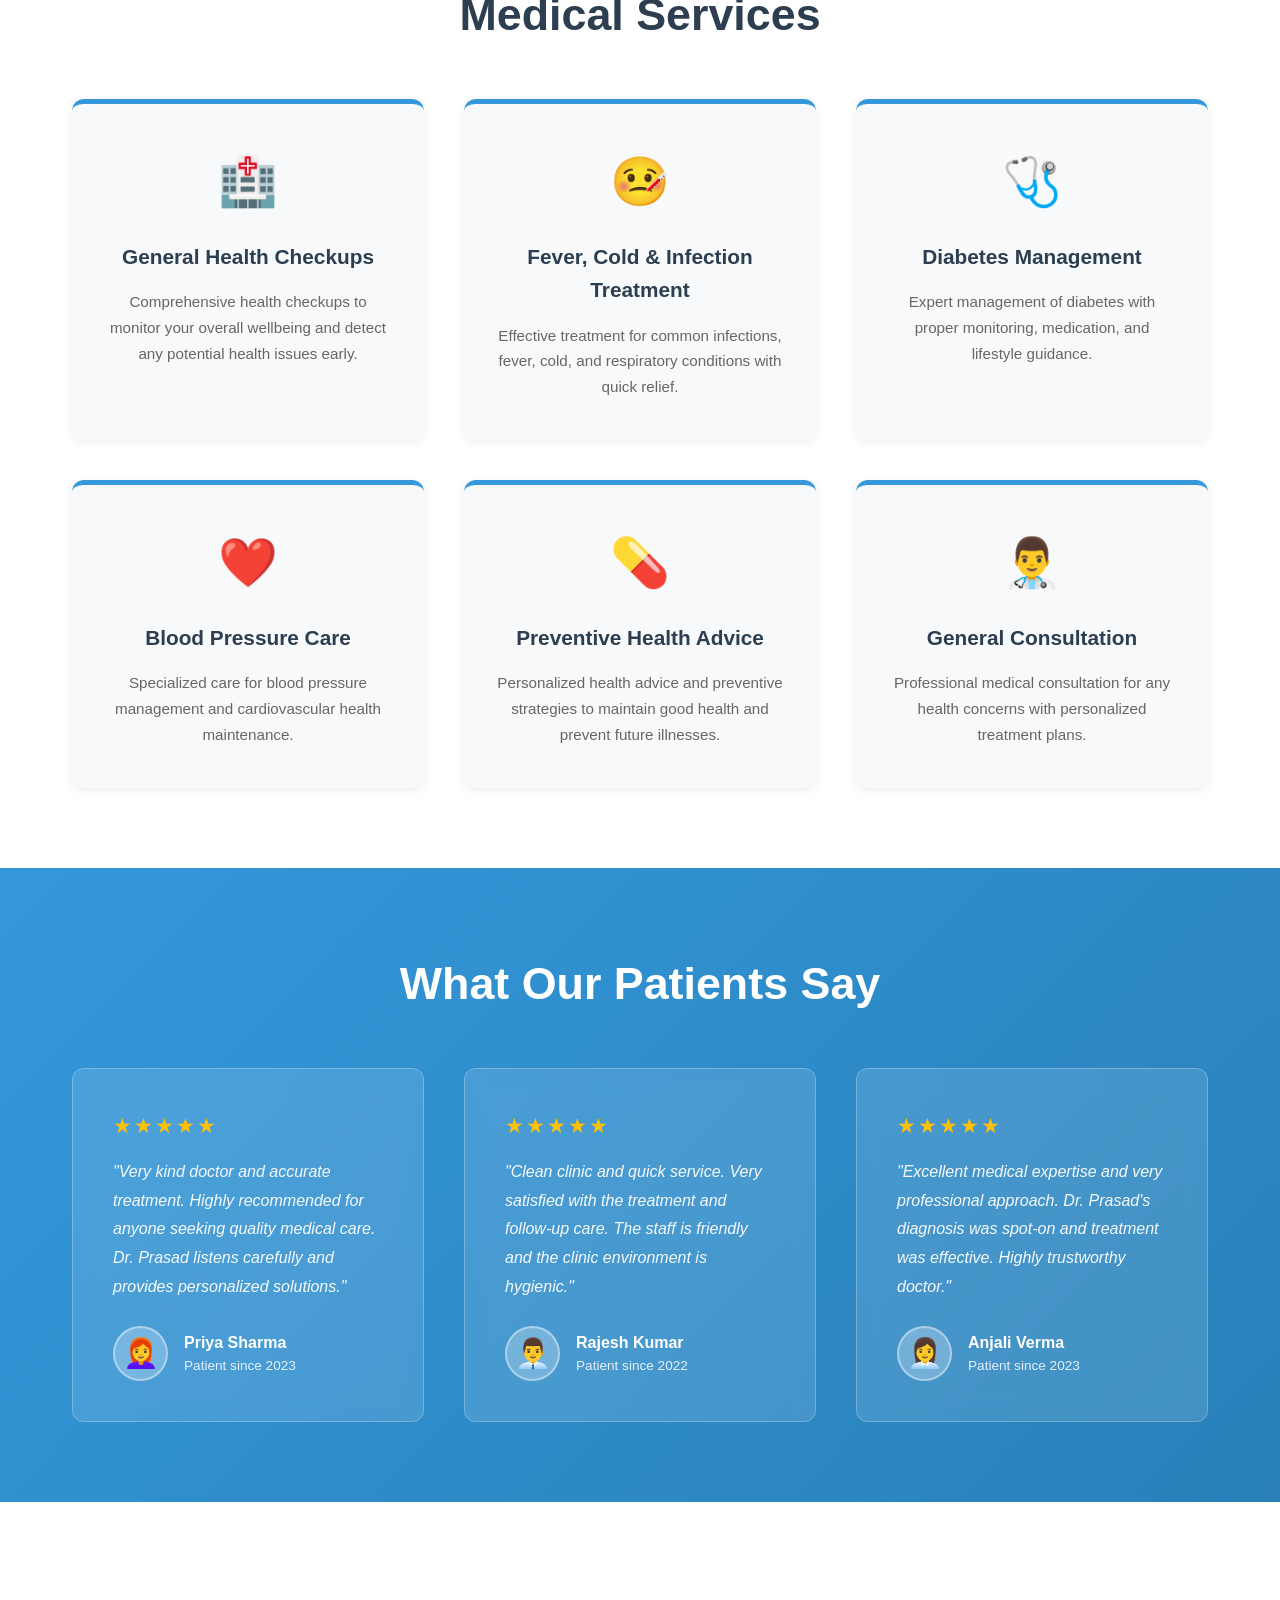
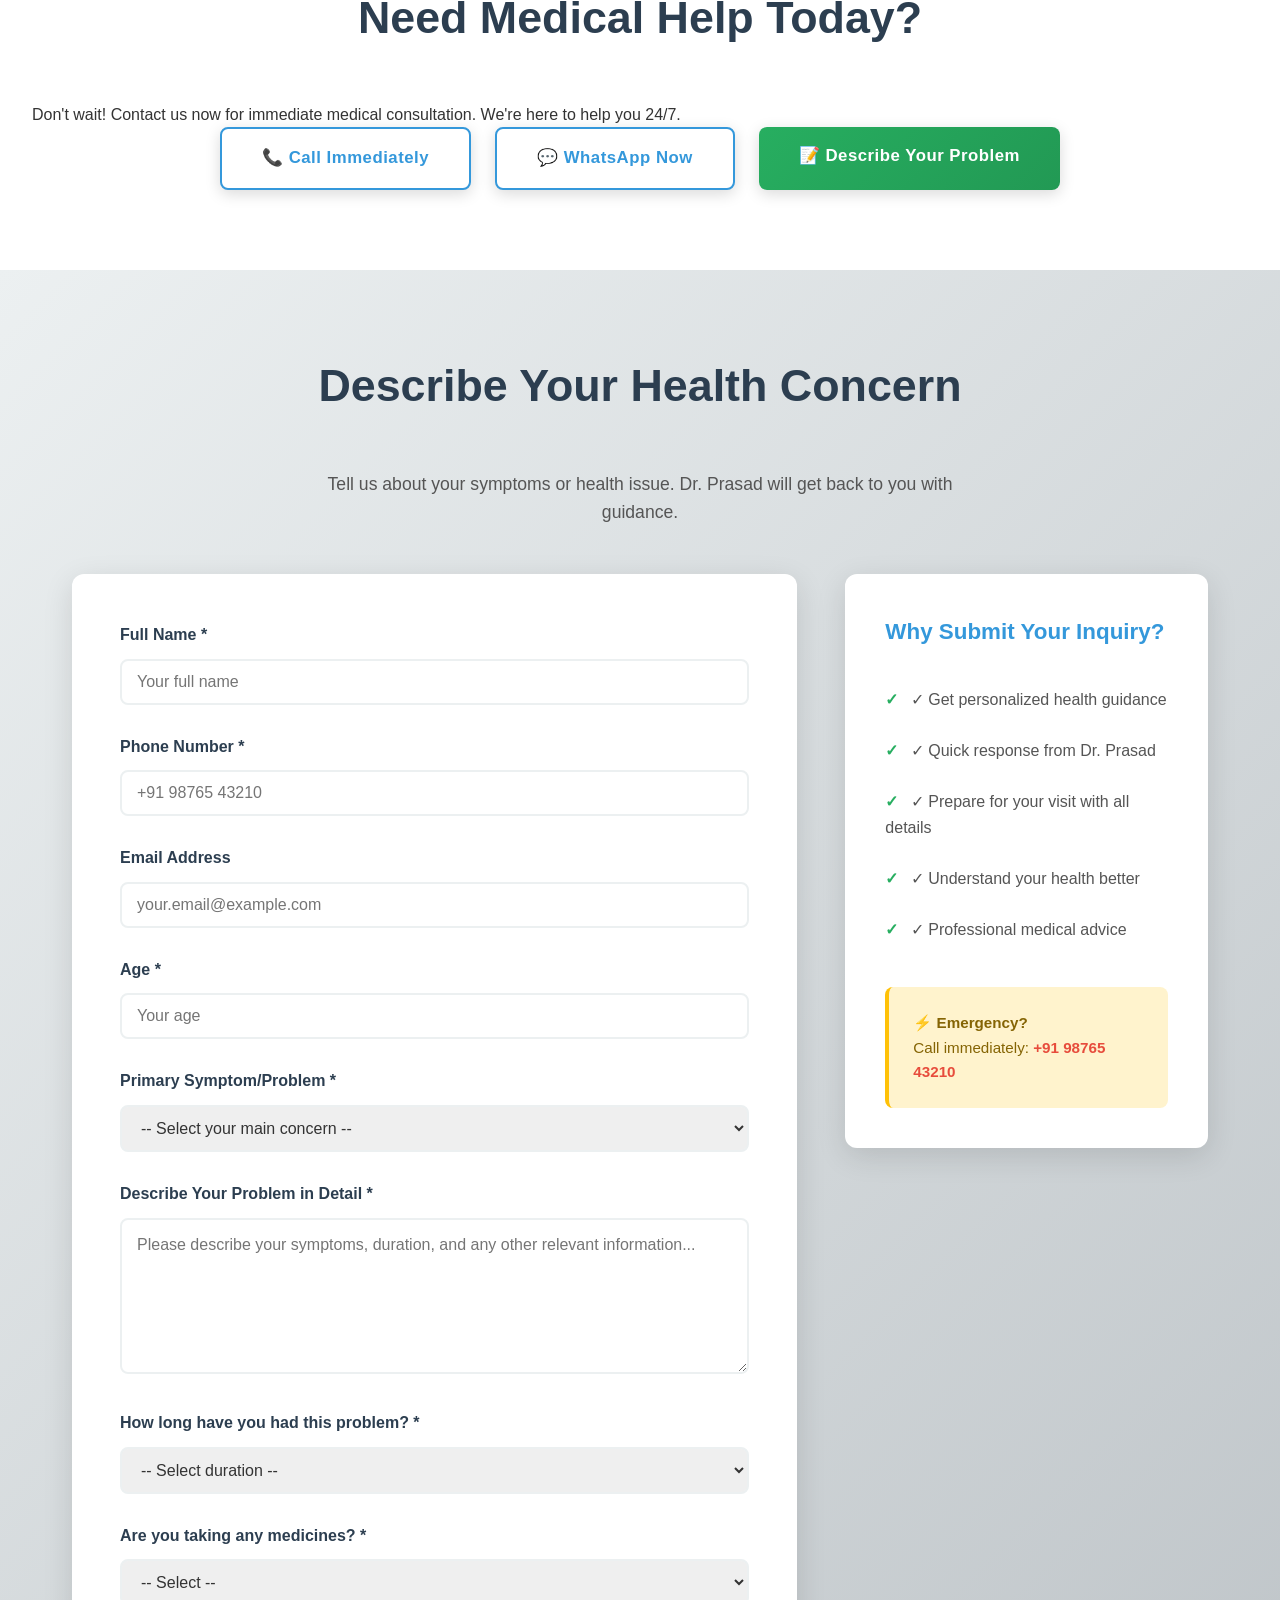
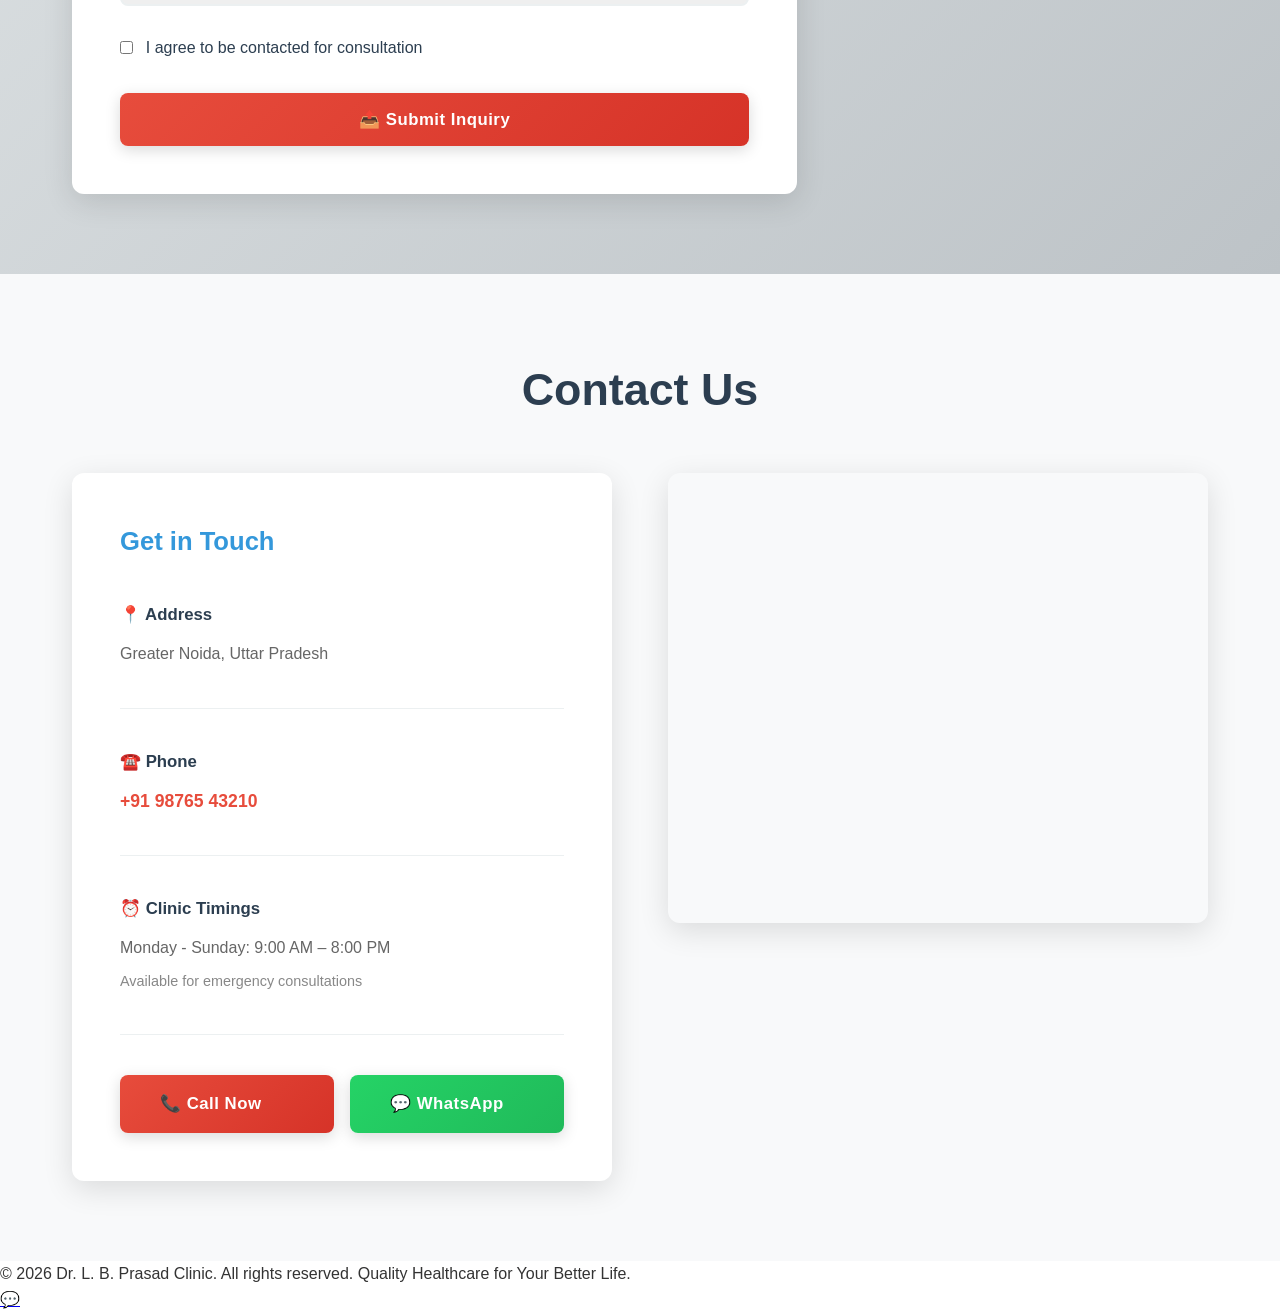
==== commit 6056c90d: "Add Inquiry button to hero and CTA sections, upgrade forum form with Formspree integration and sever" ====
--- a/index.html
+++ b/index.html
@@ -32,6 +32,7 @@
         <div class="cta-buttons">
             <a href="tel:+919876543210" class="btn btn-primary">📞 Call Now</a>
             <a href="https://wa.me/919876543210?text=Hi%20Dr.%20Prasad,%20I%20need%20medical%20consultation" class="btn btn-secondary">💬 Chat on WhatsApp</a>
+            <a href="#inquiry" class="btn btn-inquiry">📝 Inquiry Form</a>
         </div>
     </section>
 
@@ -152,6 +153,7 @@
         <div class="cta-buttons">
             <a href="tel:+919876543210" class="btn btn-secondary">📞 Call Immediately</a>
             <a href="https://wa.me/919876543210?text=Hi%20Dr.%20Prasad,%20I%20need%20medical%20consultation" class="btn btn-secondary">💬 WhatsApp Now</a>
+            <a href="#inquiry" class="btn btn-inquiry">📝 Describe Your Problem</a>
         </div>
     </section>
 
--- a/style.css
+++ b/style.css
@@ -183,6 +183,22 @@
     box-shadow: 0 8px 25px rgba(52, 152, 219, 0.4);
 }
 
+.btn-inquiry {
+    background: linear-gradient(135deg, #27ae60 0%, #229954 100%);
+    color: white;
+    border: none;
+}
+
+.btn-inquiry:hover {
+    background: linear-gradient(135deg, #229954 0%, #1e8449 100%);
+    transform: translateY(-3px);
+    box-shadow: 0 8px 25px rgba(39, 174, 96, 0.4);
+}
+
+.btn-inquiry:active {
+    transform: translateY(-1px);
+}
+
 /* Large Desktops (1920px and above) */
 @media (min-width: 1920px) {
     .hero {
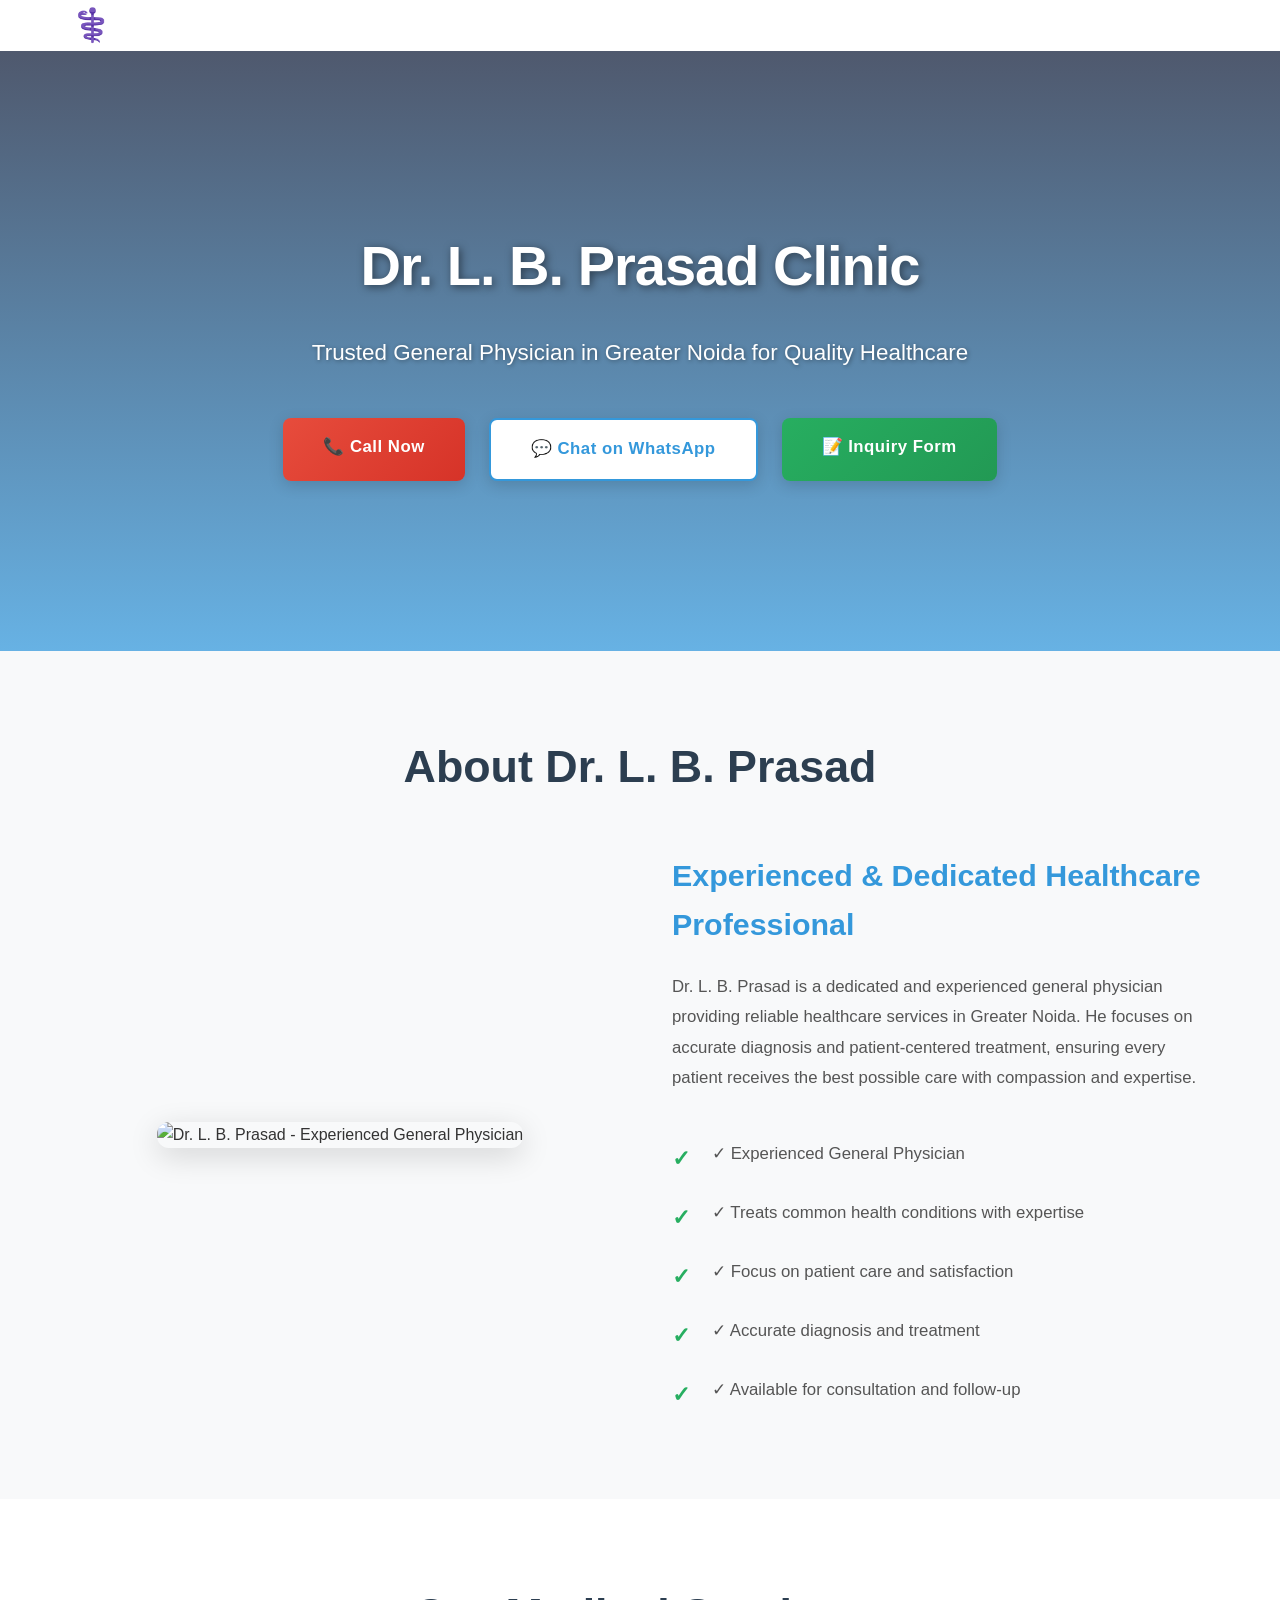
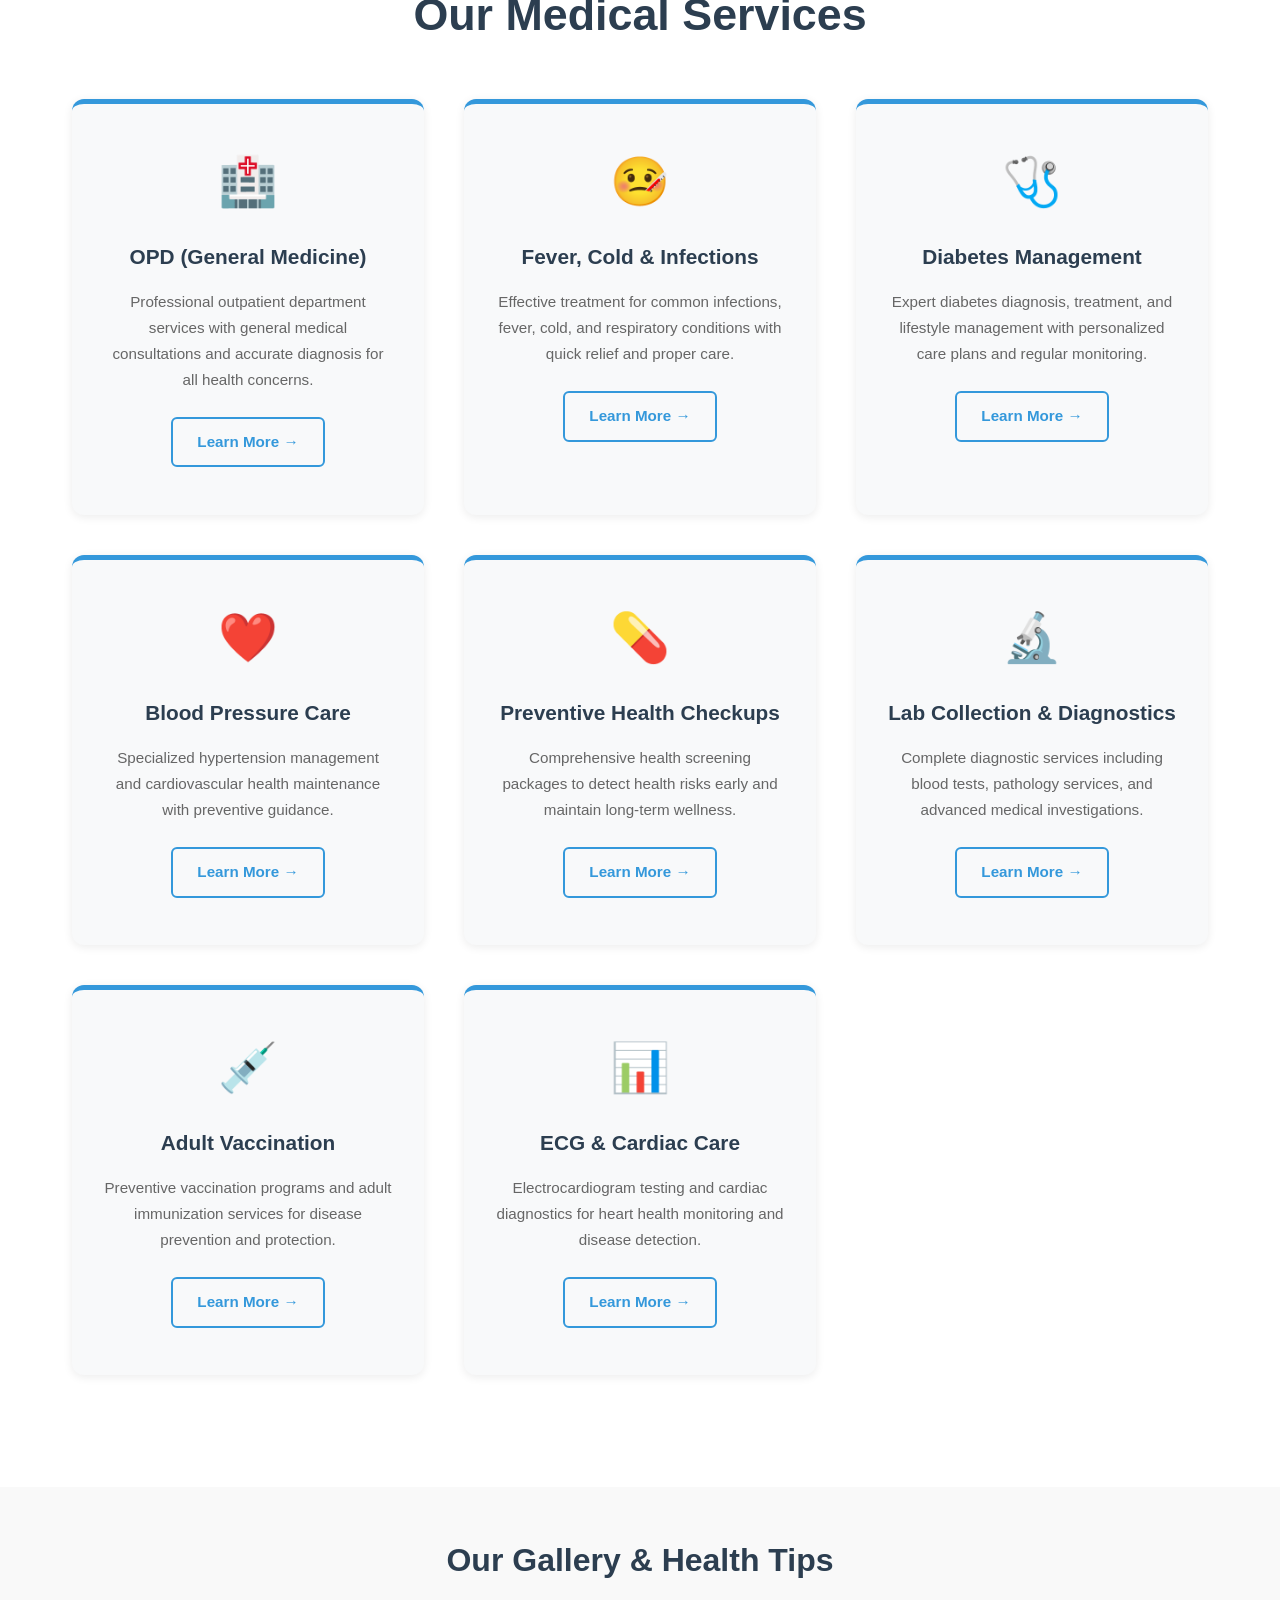
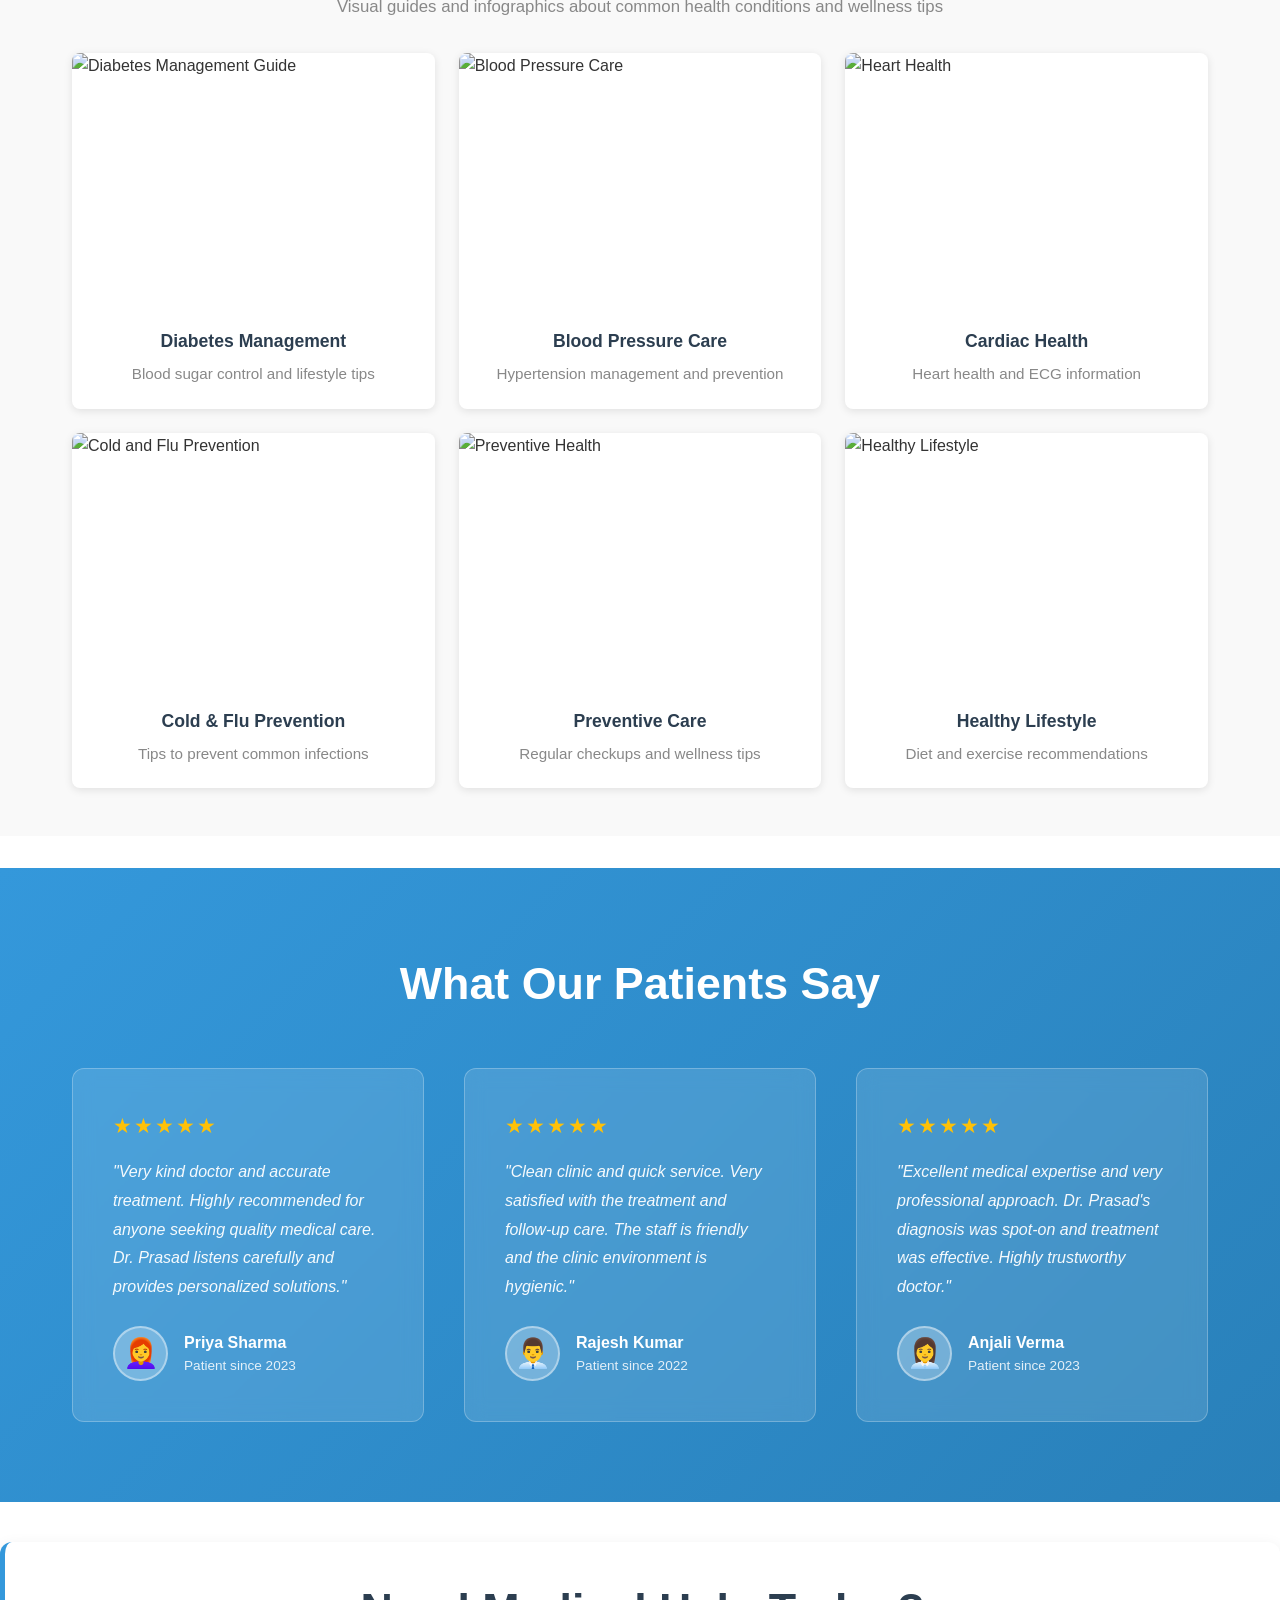
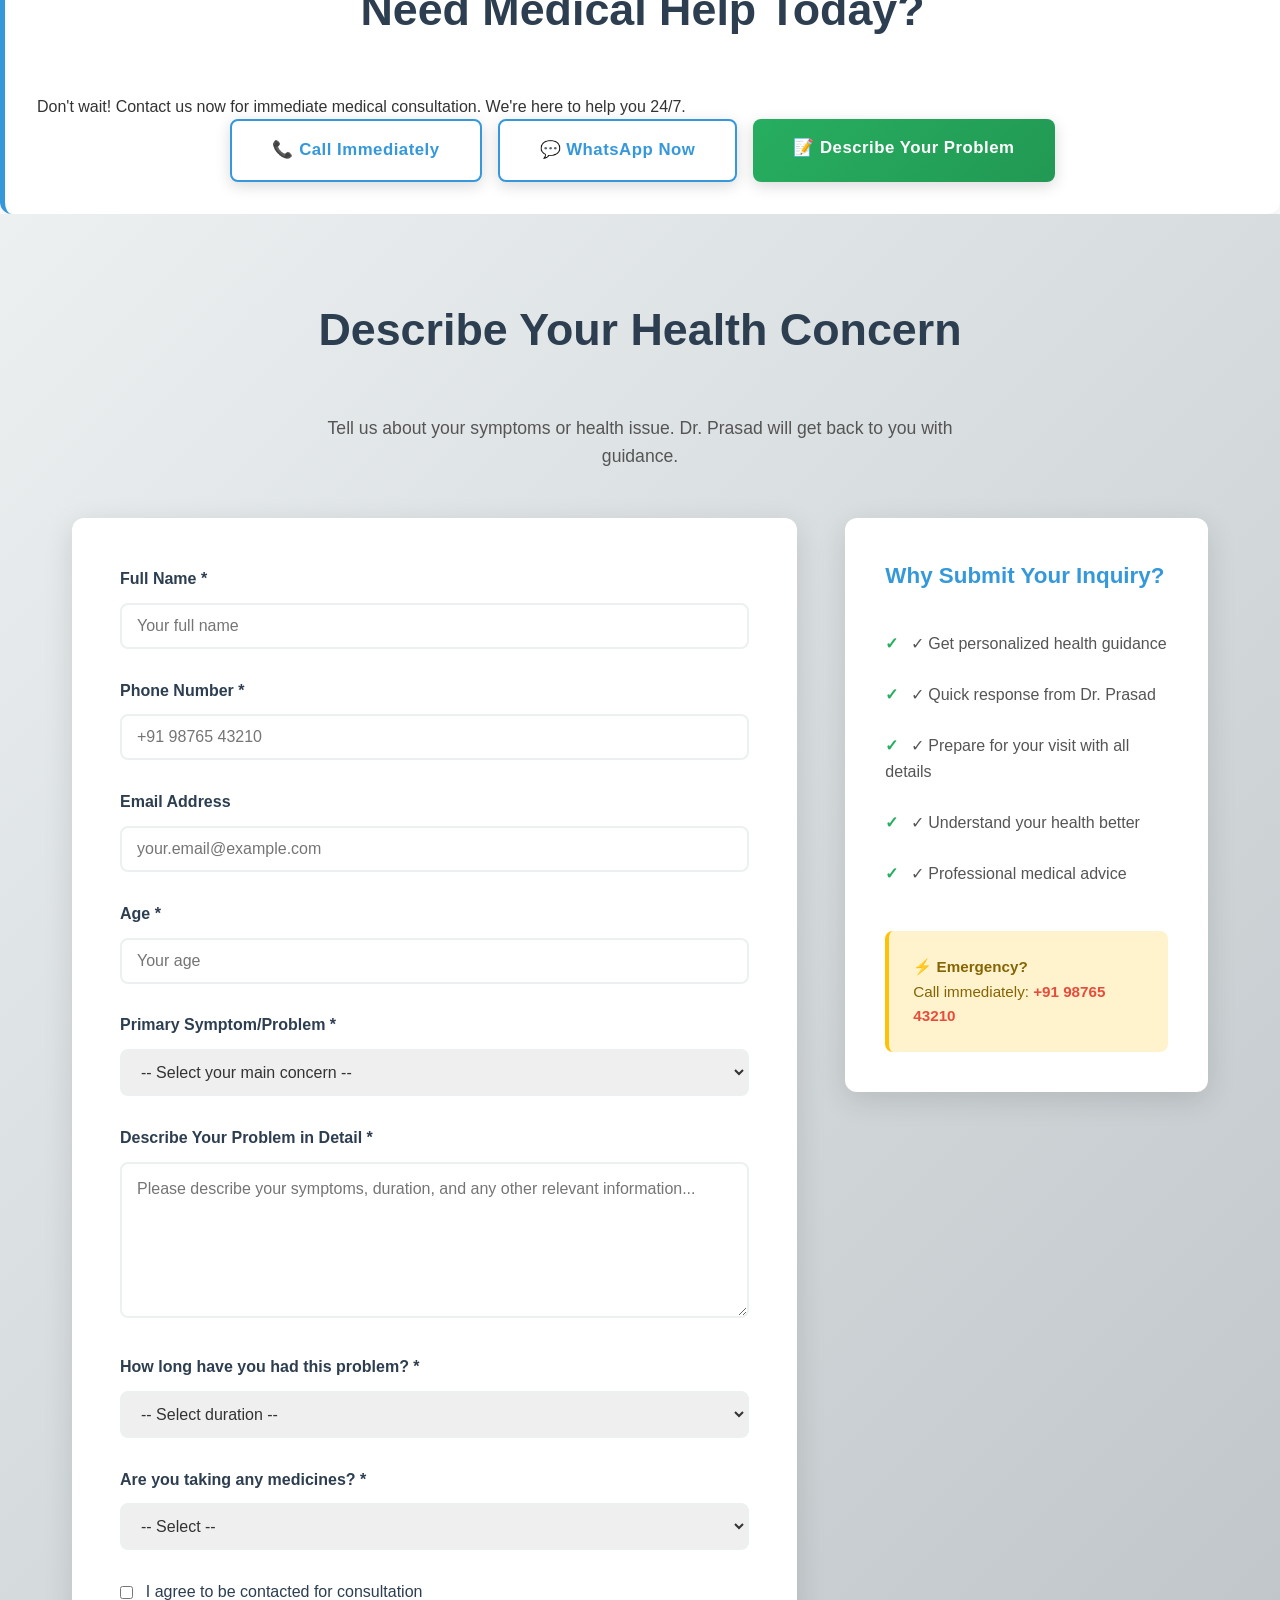
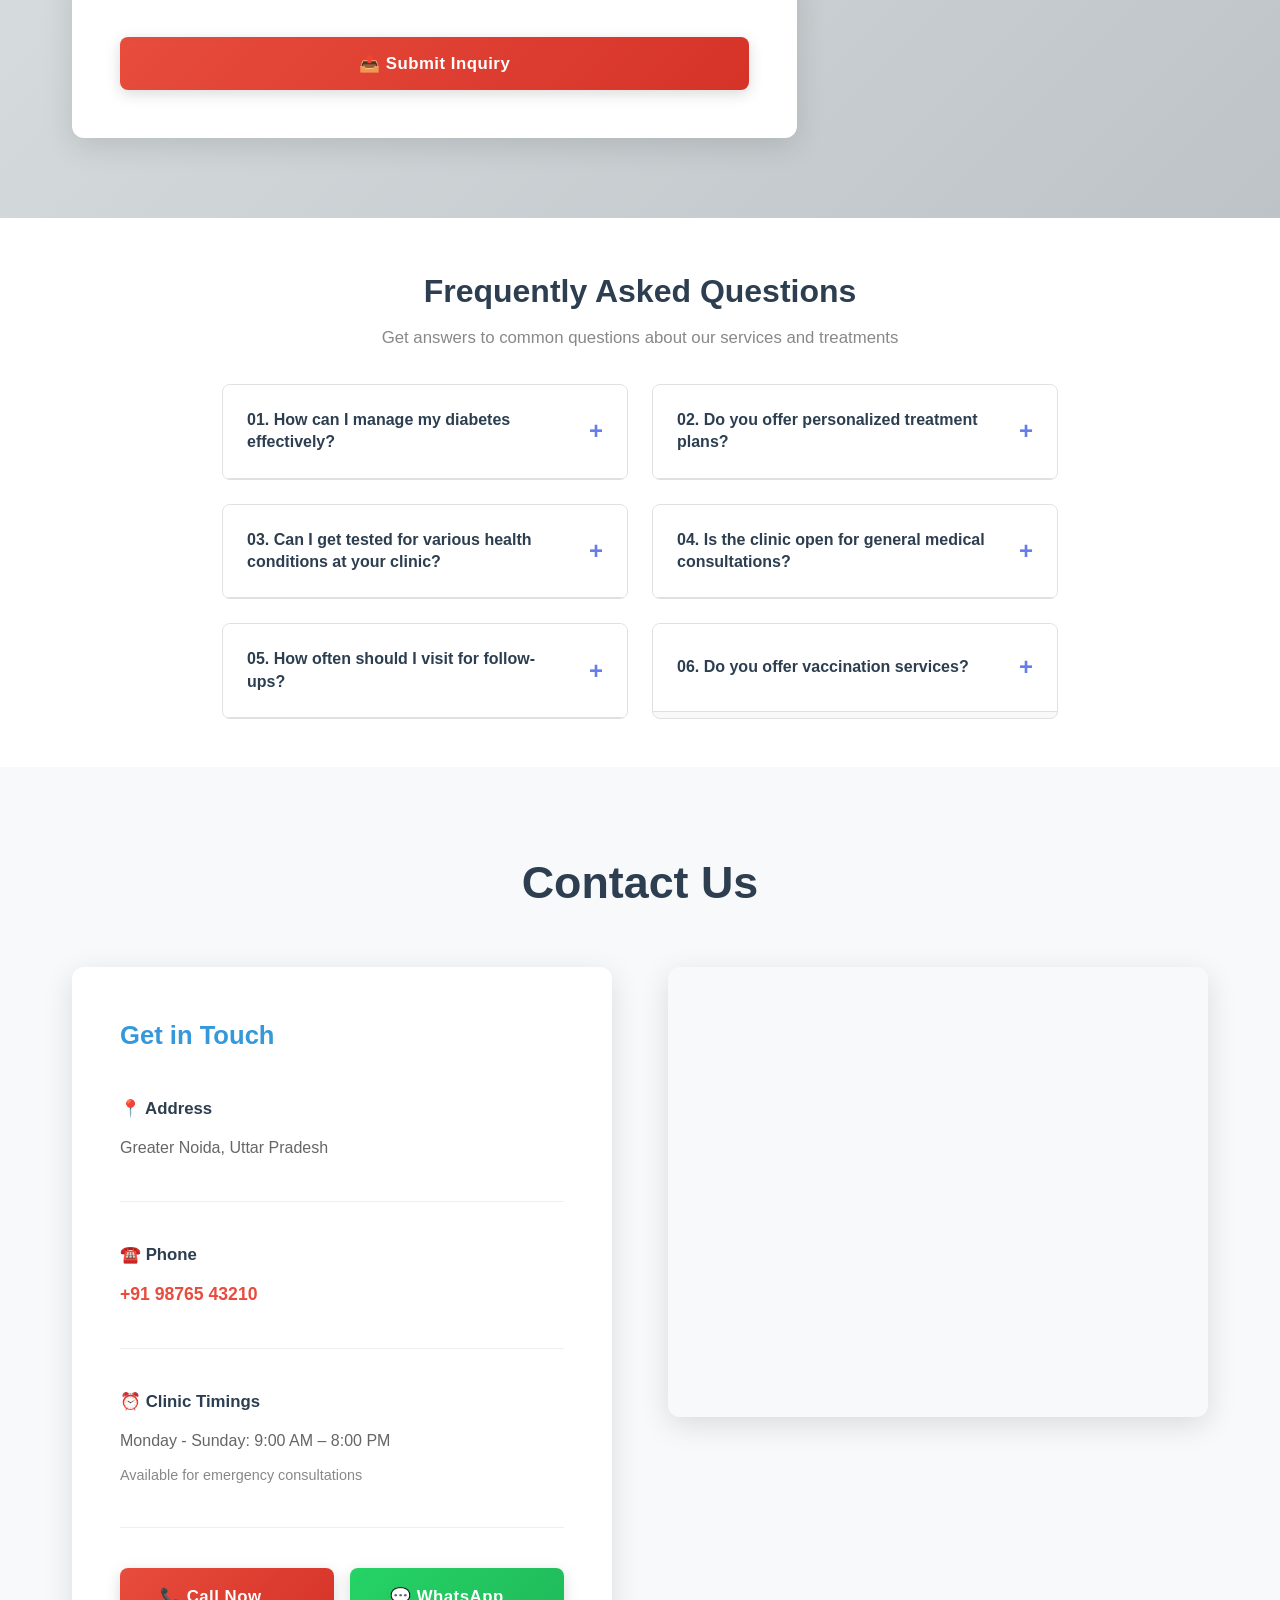
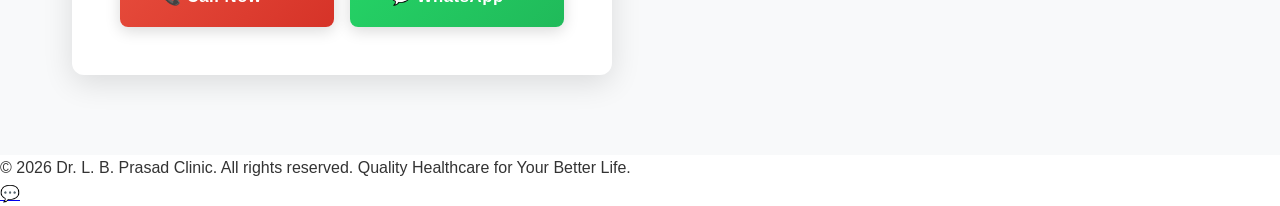
==== commit 08c19a15: "Add Hybrid Approach: Service detail pages with 'Learn More' buttons, enhanced hero image, improved d" ====
--- a/index.html
+++ b/index.html
@@ -17,6 +17,7 @@
             <ul class="nav-links">
                 <li><a href="#about">About</a></li>
                 <li><a href="#services">Services</a></li>
+                <li><a href="#gallery">Gallery</a></li>
                 <li><a href="#testimonials">Testimonials</a></li>
                 <li><a href="forum.html">Forum</a></li>
                 <li><a href="#inquiry">Inquiry</a></li>
@@ -26,7 +27,7 @@
     </navbar>
 
     <!-- Hero Section -->
-    <section class="hero">
+    <section class="hero" style="background: linear-gradient(rgba(20, 33, 61, 0.75), rgba(52, 152, 219, 0.75)), url('https://images.unsplash.com/photo-1576091160550-2173dba999ef?w=1920&h=700&fit=crop') center/cover;">
         <h1>Dr. L. B. Prasad Clinic</h1>
         <p>Trusted General Physician in Greater Noida for Quality Healthcare</p>
         <div class="cta-buttons">
@@ -42,17 +43,17 @@
             <h2>About Dr. L. B. Prasad</h2>
             <div class="about-content">
                 <div class="about-image">
-                    <img src="https://via.placeholder.com/300x300?text=Dr.+L.B.+Prasad" alt="Dr. L. B. Prasad - General Physician">
+                    <img src="https://images.unsplash.com/photo-1622902046580-2b47f47f5471?w=400&h=400&fit=crop" alt="Dr. L. B. Prasad - Experienced General Physician" style="border-radius: 12px; box-shadow: 0 8px 30px rgba(0,0,0,0.15);">
                 </div>
                 <div class="about-text">
                     <h3>Experienced & Dedicated Healthcare Professional</h3>
                     <p>Dr. L. B. Prasad is a dedicated and experienced general physician providing reliable healthcare services in Greater Noida. He focuses on accurate diagnosis and patient-centered treatment, ensuring every patient receives the best possible care with compassion and expertise.</p>
                     <ul class="points">
-                        <li>Experienced General Physician</li>
-                        <li>Treats common health conditions with expertise</li>
-                        <li>Focus on patient care and satisfaction</li>
-                        <li>Accurate diagnosis and treatment</li>
-                        <li>Available for consultation and follow-up</li>
+                        <li>✓ Experienced General Physician</li>
+                        <li>✓ Treats common health conditions with expertise</li>
+                        <li>✓ Focus on patient care and satisfaction</li>
+                        <li>✓ Accurate diagnosis and treatment</li>
+                        <li>✓ Available for consultation and follow-up</li>
                     </ul>
                 </div>
             </div>
@@ -62,37 +63,107 @@
     <!-- Services Section -->
     <section class="services" id="services">
         <div class="container">
-            <h2>Medical Services</h2>
+            <h2>Our Medical Services</h2>
             <div class="services-grid">
                 <div class="service-card">
                     <div class="service-icon">🏥</div>
-                    <h3>General Health Checkups</h3>
-                    <p>Comprehensive health checkups to monitor your overall wellbeing and detect any potential health issues early.</p>
+                    <h3>OPD (General Medicine)</h3>
+                    <p>Professional outpatient department services with general medical consultations and accurate diagnosis for all health concerns.</p>
+                    <a href="services/opd.html" class="learn-more-btn">Learn More →</a>
                 </div>
                 <div class="service-card">
                     <div class="service-icon">🤒</div>
-                    <h3>Fever, Cold & Infection Treatment</h3>
-                    <p>Effective treatment for common infections, fever, cold, and respiratory conditions with quick relief.</p>
+                    <h3>Fever, Cold & Infections</h3>
+                    <p>Effective treatment for common infections, fever, cold, and respiratory conditions with quick relief and proper care.</p>
+                    <a href="services/fever-cold.html" class="learn-more-btn">Learn More →</a>
                 </div>
                 <div class="service-card">
                     <div class="service-icon">🩺</div>
                     <h3>Diabetes Management</h3>
-                    <p>Expert management of diabetes with proper monitoring, medication, and lifestyle guidance.</p>
+                    <p>Expert diabetes diagnosis, treatment, and lifestyle management with personalized care plans and regular monitoring.</p>
+                    <a href="services/diabetes.html" class="learn-more-btn">Learn More →</a>
                 </div>
                 <div class="service-card">
                     <div class="service-icon">❤️</div>
                     <h3>Blood Pressure Care</h3>
-                    <p>Specialized care for blood pressure management and cardiovascular health maintenance.</p>
+                    <p>Specialized hypertension management and cardiovascular health maintenance with preventive guidance.</p>
+                    <a href="services/blood-pressure.html" class="learn-more-btn">Learn More →</a>
                 </div>
                 <div class="service-card">
                     <div class="service-icon">💊</div>
-                    <h3>Preventive Health Advice</h3>
-                    <p>Personalized health advice and preventive strategies to maintain good health and prevent future illnesses.</p>
-                </div>
-                <div class="service-card">
-                    <div class="service-icon">👨‍⚕️</div>
-                    <h3>General Consultation</h3>
-                    <p>Professional medical consultation for any health concerns with personalized treatment plans.</p>
+                    <h3>Preventive Health Checkups</h3>
+                    <p>Comprehensive health screening packages to detect health risks early and maintain long-term wellness.</p>
+                    <a href="services/preventive-care.html" class="learn-more-btn">Learn More →</a>
+                </div>
+                <div class="service-card">
+                    <div class="service-icon">🔬</div>
+                    <h3>Lab Collection & Diagnostics</h3>
+                    <p>Complete diagnostic services including blood tests, pathology services, and advanced medical investigations.</p>
+                    <a href="services/diagnostics.html" class="learn-more-btn">Learn More →</a>
+                </div>
+                <div class="service-card">
+                    <div class="service-icon">💉</div>
+                    <h3>Adult Vaccination</h3>
+                    <p>Preventive vaccination programs and adult immunization services for disease prevention and protection.</p>
+                    <a href="services/vaccination.html" class="learn-more-btn">Learn More →</a>
+                </div>
+                <div class="service-card">
+                    <div class="service-icon">📊</div>
+                    <h3>ECG & Cardiac Care</h3>
+                    <p>Electrocardiogram testing and cardiac diagnostics for heart health monitoring and disease detection.</p>
+                    <a href="services/ecg.html" class="learn-more-btn">Learn More →</a>
+                </div>
+            </div>
+        </div>
+    </section>
+
+    <!-- Gallery Section -->
+    <section class="gallery" id="gallery">
+        <div class="container">
+            <h2>Our Gallery & Health Tips</h2>
+            <p class="gallery-subtitle">Visual guides and infographics about common health conditions and wellness tips</p>
+            <div class="gallery-grid">
+                <div class="gallery-item">
+                    <img src="https://images.unsplash.com/photo-1576091160550-2173dba999ef?w=400&h=300&fit=crop" alt="Diabetes Management Guide">
+                    <div class="gallery-caption">
+                        <h4>Diabetes Management</h4>
+                        <p>Blood sugar control and lifestyle tips</p>
+                    </div>
+                </div>
+                <div class="gallery-item">
+                    <img src="https://images.unsplash.com/photo-1582719471384-894fbb16e074?w=400&h=300&fit=crop" alt="Blood Pressure Care">
+                    <div class="gallery-caption">
+                        <h4>Blood Pressure Care</h4>
+                        <p>Hypertension management and prevention</p>
+                    </div>
+                </div>
+                <div class="gallery-item">
+                    <img src="https://images.unsplash.com/photo-1587854692152-cbe660dbde36?w=400&h=300&fit=crop" alt="Heart Health">
+                    <div class="gallery-caption">
+                        <h4>Cardiac Health</h4>
+                        <p>Heart health and ECG information</p>
+                    </div>
+                </div>
+                <div class="gallery-item">
+                    <img src="https://images.unsplash.com/photo-1576091160643-112d4d3f21e6?w=400&h=300&fit=crop" alt="Cold and Flu Prevention">
+                    <div class="gallery-caption">
+                        <h4>Cold & Flu Prevention</h4>
+                        <p>Tips to prevent common infections</p>
+                    </div>
+                </div>
+                <div class="gallery-item">
+                    <img src="https://images.unsplash.com/photo-1576091160649-112d4d3f21e6?w=400&h=300&fit=crop" alt="Preventive Health">
+                    <div class="gallery-caption">
+                        <h4>Preventive Care</h4>
+                        <p>Regular checkups and wellness tips</p>
+                    </div>
+                </div>
+                <div class="gallery-item">
+                    <img src="https://images.unsplash.com/photo-1631217314831-c6227db76b6e?w=400&h=300&fit=crop" alt="Healthy Lifestyle">
+                    <div class="gallery-caption">
+                        <h4>Healthy Lifestyle</h4>
+                        <p>Diet and exercise recommendations</p>
+                    </div>
                 </div>
             </div>
         </div>
@@ -254,6 +325,75 @@
         </div>
     </section>
 
+    <!-- FAQ Section -->
+    <section class="faq" id="faq">
+        <div class="container">
+            <h2>Frequently Asked Questions</h2>
+            <p class="faq-subtitle">Get answers to common questions about our services and treatments</p>
+            <div class="faq-grid">
+                <div class="faq-item">
+                    <div class="faq-question">
+                        <h4>01. How can I manage my diabetes effectively?</h4>
+                        <span class="faq-toggle">+</span>
+                    </div>
+                    <div class="faq-answer">
+                        <p>Effective diabetes management involves regular monitoring, personalized diet and exercise plans, prescribed medications, and lifestyle changes. Dr. Prasad provides comprehensive guidance and regular follow-ups to help you maintain healthy blood sugar levels and prevent complications.</p>
+                    </div>
+                </div>
+
+                <div class="faq-item">
+                    <div class="faq-question">
+                        <h4>02. Do you offer personalized treatment plans?</h4>
+                        <span class="faq-toggle">+</span>
+                    </div>
+                    <div class="faq-answer">
+                        <p>Yes, every patient receives a personalized care plan tailored to their specific health condition, age, lifestyle, and medical history. We believe in individualized treatment approach for the best outcomes.</p>
+                    </div>
+                </div>
+
+                <div class="faq-item">
+                    <div class="faq-question">
+                        <h4>03. Can I get tested for various health conditions at your clinic?</h4>
+                        <span class="faq-toggle">+</span>
+                    </div>
+                    <div class="faq-answer">
+                        <p>Yes, we offer comprehensive diagnostic services including blood tests, ECG, and other advanced investigations. Our lab collection services make testing convenient, and all tests are conducted with advanced medical technology.</p>
+                    </div>
+                </div>
+
+                <div class="faq-item">
+                    <div class="faq-question">
+                        <h4>04. Is the clinic open for general medical consultations?</h4>
+                        <span class="faq-toggle">+</span>
+                    </div>
+                    <div class="faq-answer">
+                        <p>Absolutely! While we specialize in diabetes management, we provide comprehensive general medical services including treatment for fever, cold, infections, hypertension, thyroid disorders, and routine health checkups.</p>
+                    </div>
+                </div>
+
+                <div class="faq-item">
+                    <div class="faq-question">
+                        <h4>05. How often should I visit for follow-ups?</h4>
+                        <span class="faq-toggle">+</span>
+                    </div>
+                    <div class="faq-answer">
+                        <p>Follow-up frequency depends on your condition and treatment plan. Generally, diabetes patients should visit every 1-3 months for monitoring. Dr. Prasad will recommend the best schedule based on your specific health needs.</p>
+                    </div>
+                </div>
+
+                <div class="faq-item">
+                    <div class="faq-question">
+                        <h4>06. Do you offer vaccination services?</h4>
+                        <span class="faq-toggle">+</span>
+                    </div>
+                    <div class="faq-answer">
+                        <p>Yes, we provide adult vaccination services and preventive immunization programs. Vaccinations are an important part of preventive healthcare to protect you from various diseases.</p>
+                    </div>
+                </div>
+            </div>
+        </div>
+    </section>
+
     <!-- Contact Section -->
     <section class="contact" id="contact">
         <div class="container">
@@ -329,9 +469,25 @@
             });
         }, observerOptions);
 
-        document.querySelectorAll('.service-card, .testimonial-card, .contact-info').forEach(el => {
+        document.querySelectorAll('.service-card, .testimonial-card, .contact-info, .gallery-item, .faq-item').forEach(el => {
             el.style.opacity = '0';
             observer.observe(el);
+        });
+
+        // FAQ Accordion Functionality
+        const faqItems = document.querySelectorAll('.faq-item');
+        faqItems.forEach(item => {
+            const question = item.querySelector('.faq-question');
+            question.addEventListener('click', function() {
+                // Close other items
+                faqItems.forEach(otherItem => {
+                    if (otherItem !== item && otherItem.classList.contains('active')) {
+                        otherItem.classList.remove('active');
+                    }
+                });
+                // Toggle current item
+                item.classList.toggle('active');
+            });
         });
 
         // Add keyframe animation
--- a/style.css
+++ b/style.css
@@ -657,6 +657,43 @@
     color: #666;
     font-size: 0.95rem;
     line-height: 1.7;
+    margin-bottom: 1.5rem;
+}
+
+.learn-more-btn {
+    display: inline-block;
+    color: #3498db;
+    text-decoration: none;
+    font-weight: 600;
+    font-size: 0.95rem;
+    padding: 0.7rem 1.5rem;
+    border: 2px solid #3498db;
+    border-radius: 6px;
+    transition: all 0.3s cubic-bezier(0.4, 0, 0.2, 1);
+    position: relative;
+    overflow: hidden;
+}
+
+.learn-more-btn::before {
+    content: '';
+    position: absolute;
+    top: 0;
+    left: -100%;
+    width: 100%;
+    height: 100%;
+    background: #3498db;
+    transition: left 0.3s cubic-bezier(0.4, 0, 0.2, 1);
+    z-index: -1;
+}
+
+.learn-more-btn:hover {
+    color: white;
+    border-color: #3498db;
+    left: 0;
+}
+
+.learn-more-btn:hover::before {
+    left: 0;
 }
 
 /* Services Section - Responsive */
@@ -1304,7 +1341,7 @@
 .form-group textarea:focus {
     outline: none;
     border-color: #3498db;
-    box-shadow: 0 0 0 4px rgba(52, 152, 219, 0.1);
+    box-shadow: 0 0 0 4px rgba(52, 152, 219, 0.25);
 }
 
 .form-group textarea {
@@ -2134,16 +2171,295 @@
         padding: 0.6rem;
         font-size: 0.9rem;
     }
-    
-    .form-info {
-        padding: 1rem;
-    }
-    
-    .form-info h3 {
-        font-size: 1rem;
-    }
-    
-    .form-info p {
-        font-size: 0.9rem;
-    }
-}
+}
+
+/* ============================================
+   GALLERY SECTION STYLES
+   ============================================ */
+
+.gallery {
+    background: #f9f9f9;
+    padding: 3rem 2rem;
+    margin: 2rem 0;
+}
+
+.gallery h2 {
+    text-align: center;
+    font-size: 2rem;
+    color: #2c3e50;
+    margin-bottom: 0.5rem;
+}
+
+.gallery-subtitle {
+    text-align: center;
+    color: #888;
+    margin-bottom: 2rem;
+    font-size: 1.05rem;
+}
+
+.gallery-grid {
+    display: grid;
+    grid-template-columns: repeat(auto-fit, minmax(300px, 1fr));
+    gap: 1.5rem;
+    margin-top: 2rem;
+}
+
+.gallery-item {
+    background: white;
+    border-radius: 8px;
+    overflow: hidden;
+    box-shadow: 0 2px 8px rgba(0, 0, 0, 0.1);
+    transition: all 0.3s ease;
+    cursor: pointer;
+}
+
+.gallery-item:hover {
+    box-shadow: 0 8px 20px rgba(0, 0, 0, 0.15);
+    transform: translateY(-5px);
+}
+
+.gallery-item img {
+    width: 100%;
+    height: 250px;
+    object-fit: cover;
+    display: block;
+}
+
+.gallery-caption {
+    padding: 1.5rem;
+    text-align: center;
+}
+
+.gallery-caption h4 {
+    color: #2c3e50;
+    margin-bottom: 0.5rem;
+    font-size: 1.1rem;
+}
+
+.gallery-caption p {
+    color: #888;
+    font-size: 0.95rem;
+    line-height: 1.4;
+}
+
+/* ============================================
+   FAQ SECTION STYLES
+   ============================================ */
+
+.faq {
+    padding: 3rem 2rem;
+    background: white;
+}
+
+.faq .container {
+    max-width: 900px;
+}
+
+.faq h2 {
+    text-align: center;
+    font-size: 2rem;
+    color: #2c3e50;
+    margin-bottom: 0.5rem;
+}
+
+.faq-subtitle {
+    text-align: center;
+    color: #888;
+    margin-bottom: 2rem;
+    font-size: 1.05rem;
+}
+
+.faq-grid {
+    display: grid;
+    grid-template-columns: repeat(auto-fit, minmax(280px, 1fr));
+    gap: 1.5rem;
+}
+
+.faq-item {
+    background: #f9f9f9;
+    border: 1px solid #e0e0e0;
+    border-radius: 8px;
+    overflow: hidden;
+    transition: all 0.3s ease;
+}
+
+.faq-item:hover {
+    border-color: #667eea;
+    box-shadow: 0 4px 12px rgba(102, 126, 234, 0.1);
+}
+
+.faq-question {
+    display: flex;
+    justify-content: space-between;
+    align-items: center;
+    padding: 1.5rem;
+    cursor: pointer;
+    user-select: none;
+    background: white;
+}
+
+.faq-question h4 {
+    color: #2c3e50;
+    font-size: 1rem;
+    margin: 0;
+    flex: 1;
+    line-height: 1.4;
+}
+
+.faq-toggle {
+    color: #667eea;
+    font-size: 1.5rem;
+    font-weight: bold;
+    margin-left: 1rem;
+    transition: transform 0.3s ease;
+    flex-shrink: 0;
+}
+
+.faq-item.active .faq-toggle {
+    transform: rotate(45deg);
+}
+
+.faq-answer {
+    max-height: 0;
+    overflow: hidden;
+    transition: max-height 0.3s ease;
+    border-top: 1px solid #e0e0e0;
+}
+
+.faq-item.active .faq-answer {
+    max-height: 300px;
+}
+
+.faq-answer p {
+    padding: 1.5rem;
+    color: #555;
+    line-height: 1.6;
+    margin: 0;
+}
+
+/* Service Detail Pages Styles */
+.service-hero {
+    color: white;
+    padding: 100px 2rem;
+    text-align: center;
+    min-height: 500px;
+    display: flex;
+    flex-direction: column;
+    justify-content: center;
+    align-items: center;
+}
+
+.service-hero h1 {
+    font-size: 3rem;
+    margin-bottom: 1rem;
+    text-shadow: 2px 2px 8px rgba(0, 0, 0, 0.5);
+    font-weight: 700;
+}
+
+.service-hero p {
+    font-size: 1.3rem;
+    text-shadow: 1px 1px 4px rgba(0, 0, 0, 0.4);
+    max-width: 600px;
+}
+
+.service-details {
+    padding: 4rem 2rem;
+    background: #f8f9fa;
+    min-height: 500px;
+}
+
+.service-content {
+    max-width: 1200px;
+    margin: 0 auto;
+    display: grid;
+    grid-template-columns: 1fr 1.2fr;
+    gap: 3rem;
+    align-items: start;
+}
+
+.service-image img {
+    width: 100%;
+    border-radius: 12px;
+    box-shadow: 0 8px 30px rgba(0, 0, 0, 0.1);
+}
+
+.service-info h2 {
+    color: #2c3e50;
+    font-size: 2.2rem;
+    margin-bottom: 1.5rem;
+}
+
+.service-info h3 {
+    color: #2c3e50;
+    font-size: 1.4rem;
+    margin-top: 2rem;
+    margin-bottom: 1rem;
+    border-bottom: 3px solid #3498db;
+    padding-bottom: 0.5rem;
+}
+
+.service-list {
+    list-style: none;
+    padding: 0;
+    margin: 0 0 1.5rem 0;
+}
+
+.service-list li {
+    color: #555;
+    padding: 0.8rem 0;
+    border-bottom: 1px solid #e0e0e0;
+}
+
+.cta-section {
+    background: white;
+    padding: 2rem;
+    border-radius: 12px;
+    margin-top: 2.5rem;
+    box-shadow: 0 4px 15px rgba(0, 0, 0, 0.08);
+    border-left: 5px solid #3498db;
+}
+
+.cta-section h4 {
+    color: #2c3e50;
+    margin-bottom: 1.5rem;
+}
+
+.cta-section .cta-buttons {
+    display: flex;
+    gap: 1rem;
+    flex-wrap: wrap;
+}
+
+.back-section {
+    padding: 3rem 2rem;
+    text-align: center;
+    background: white;
+}
+
+@media (max-width: 1024px) {
+    .service-content {
+        grid-template-columns: 1fr;
+    }
+    
+    .service-hero {
+        padding: 80px 1.5rem;
+    }
+    
+    .service-info h2 {
+        font-size: 1.8rem;
+    }
+}
+
+@media (max-width: 768px) {
+    .service-hero h1 {
+        font-size: 2rem;
+    }
+    
+    .service-details {
+        padding: 2rem 1rem;
+    }
+    
+    .cta-section .cta-buttons {
+        flex-direction: column;
+    }
+}
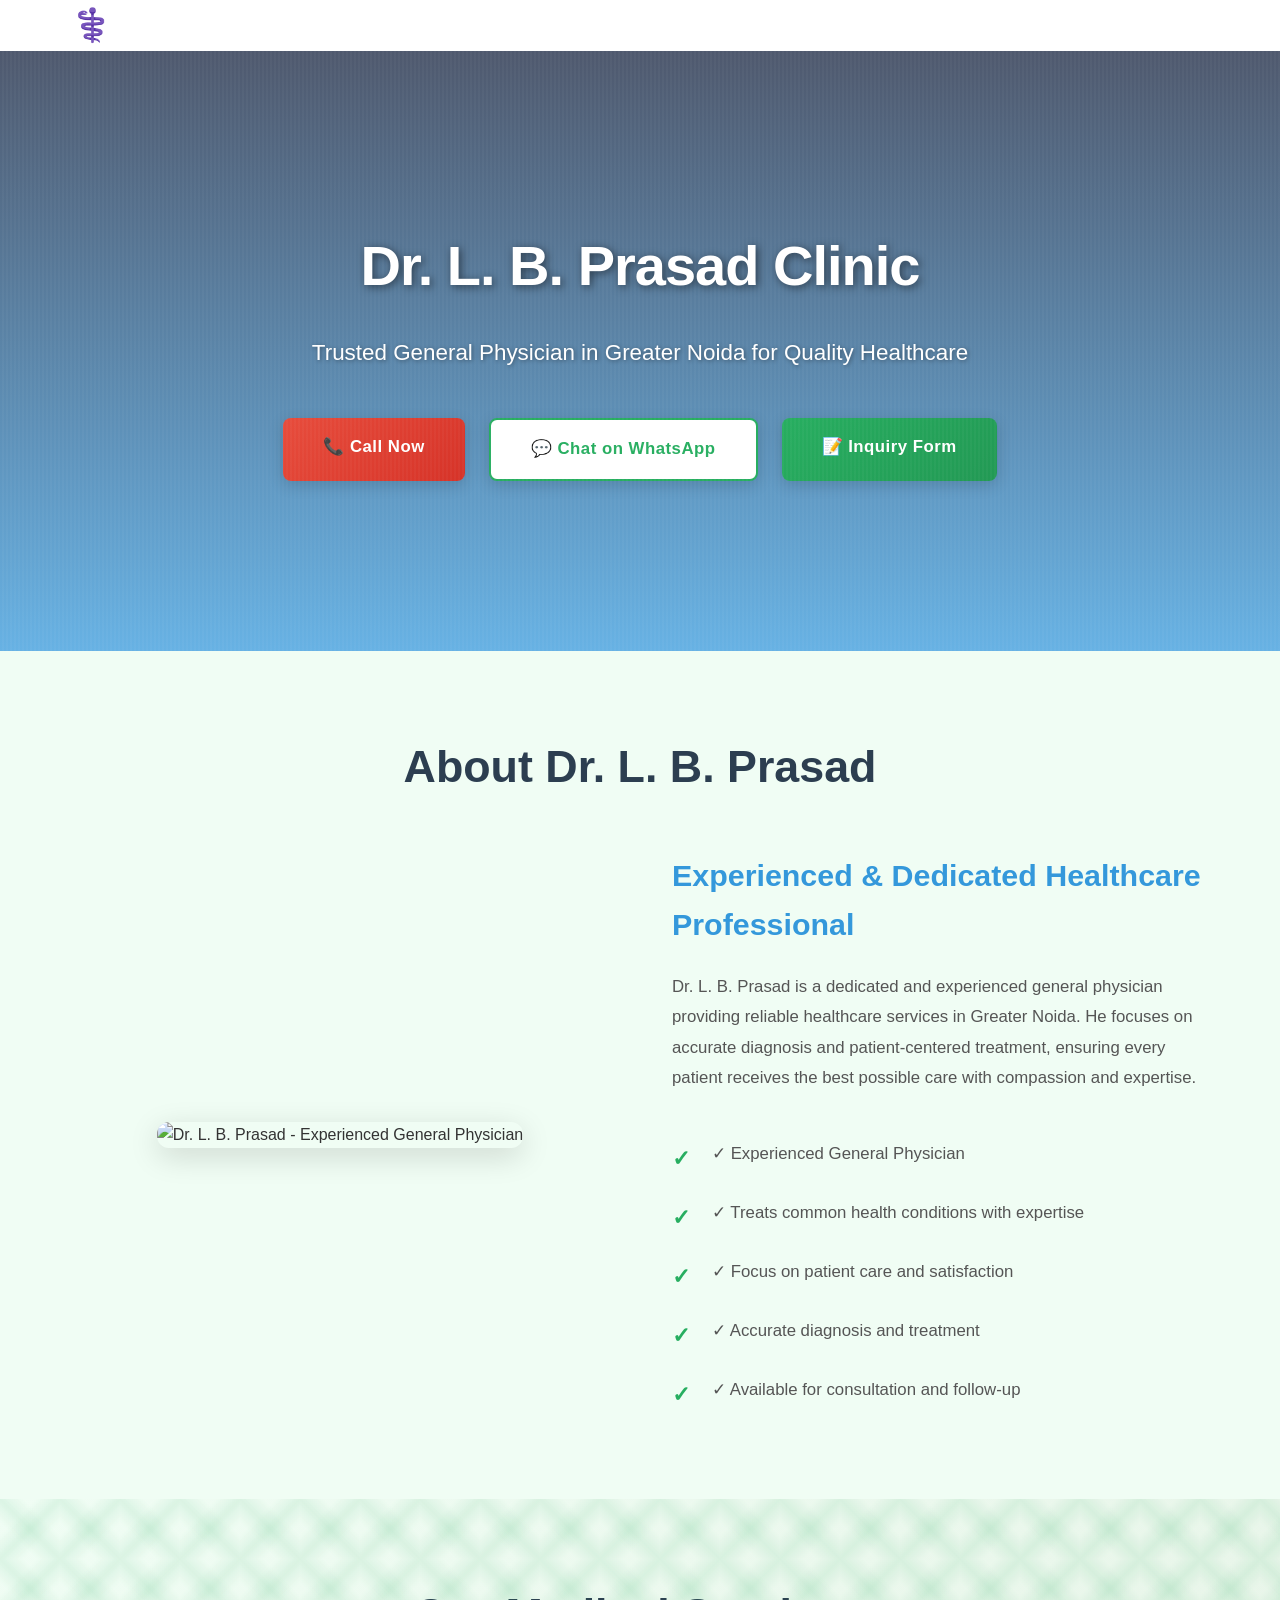
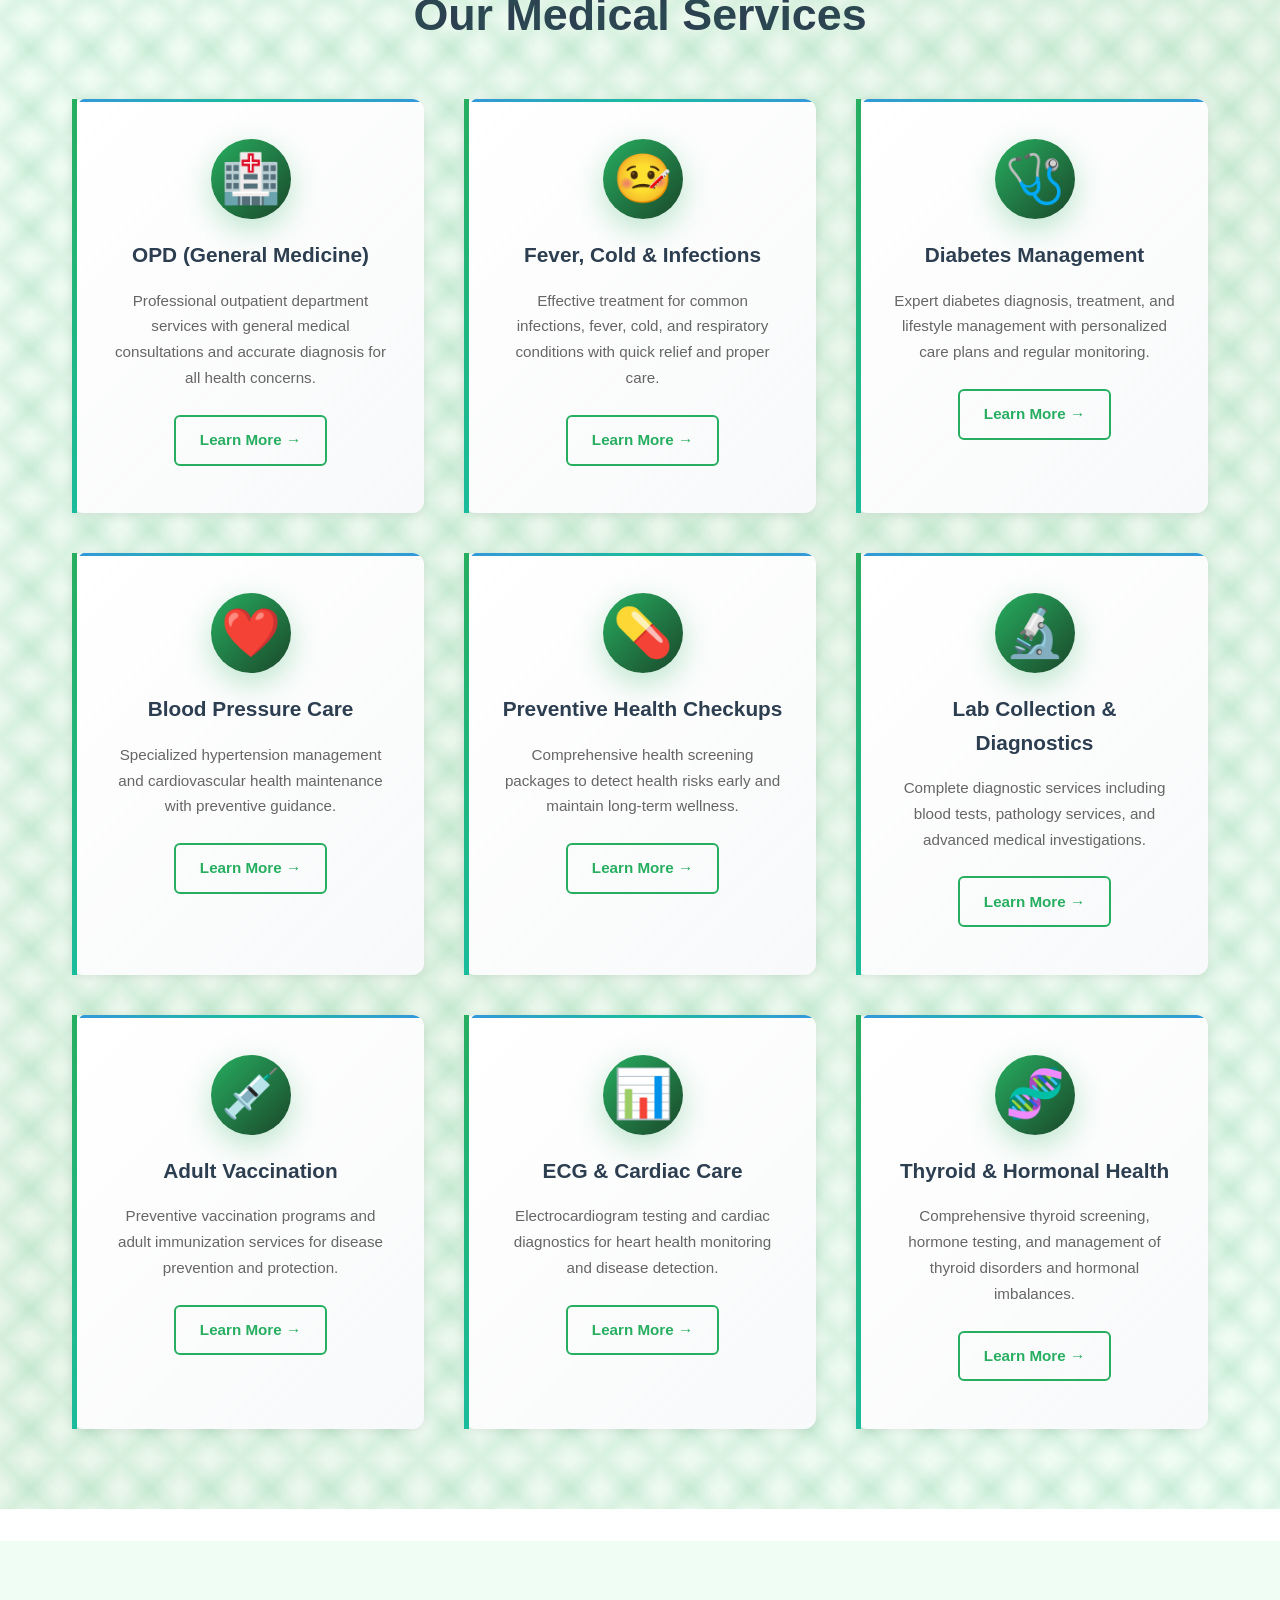
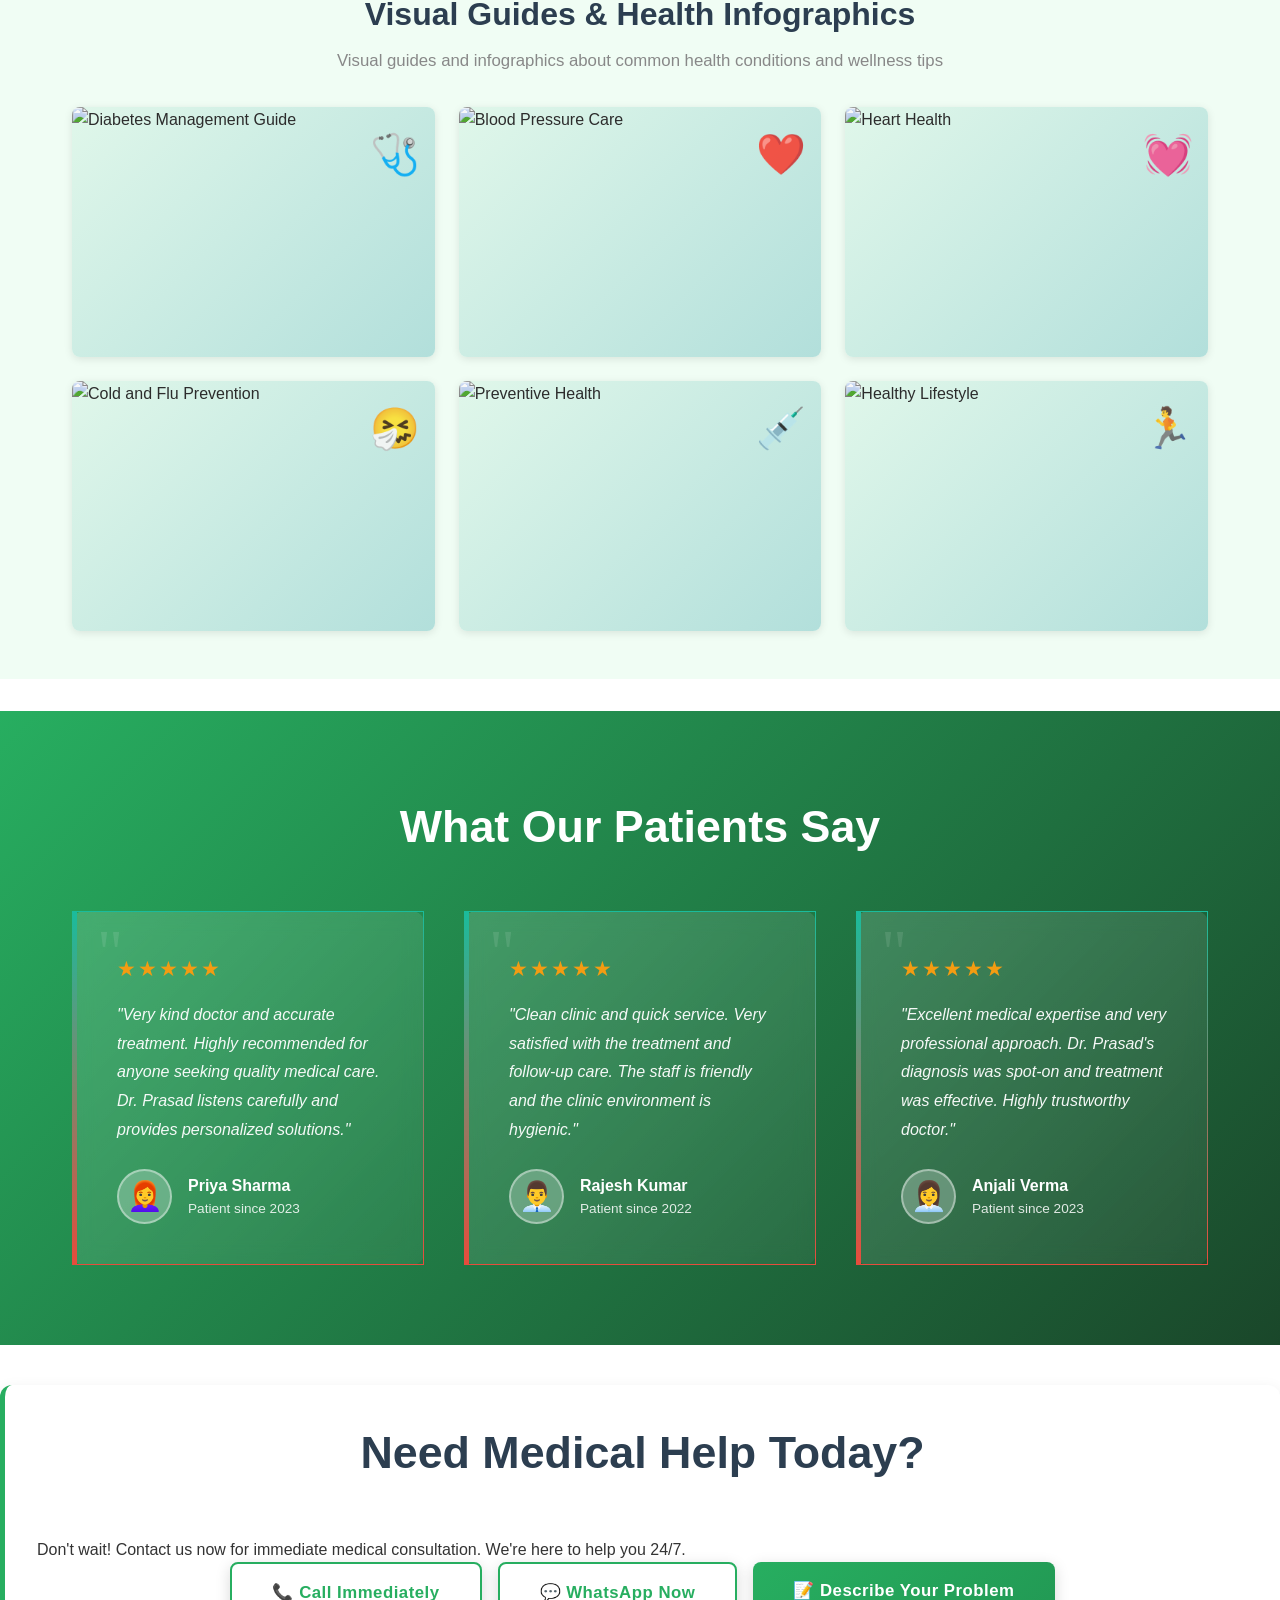
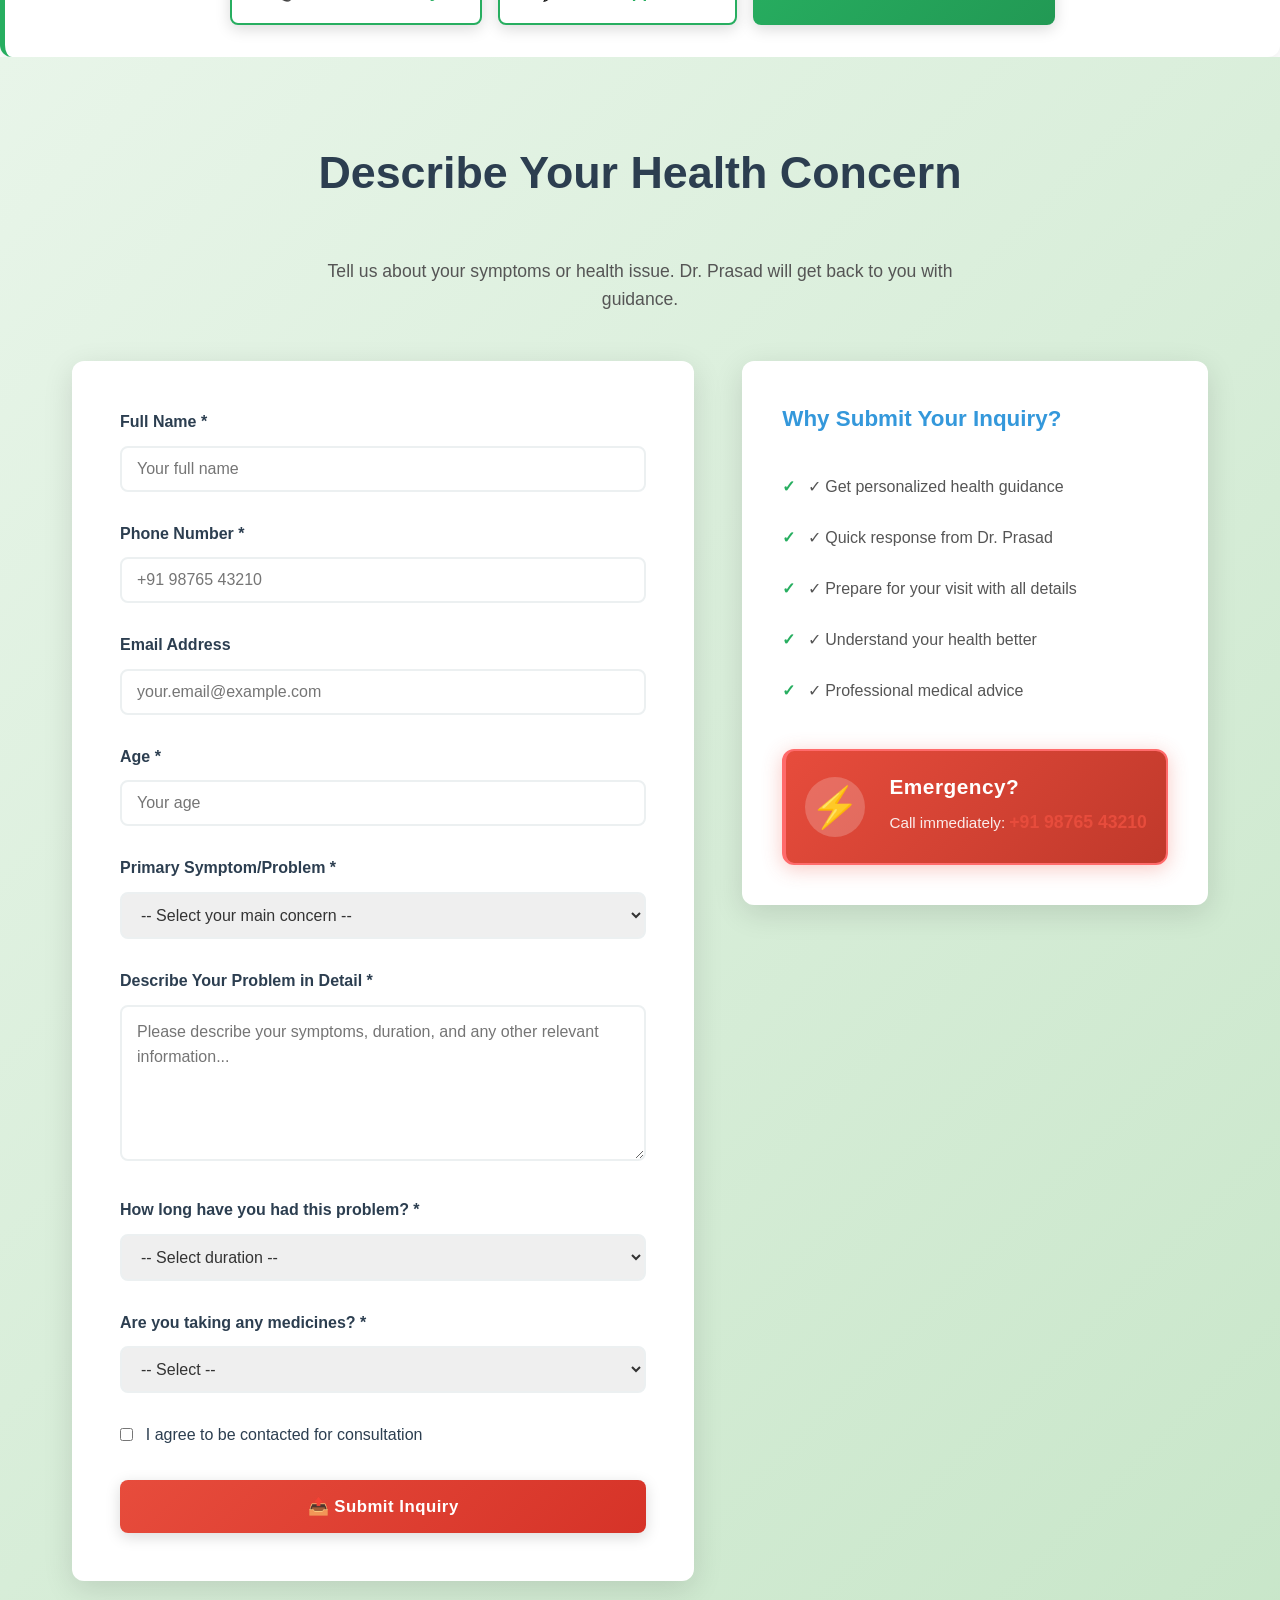
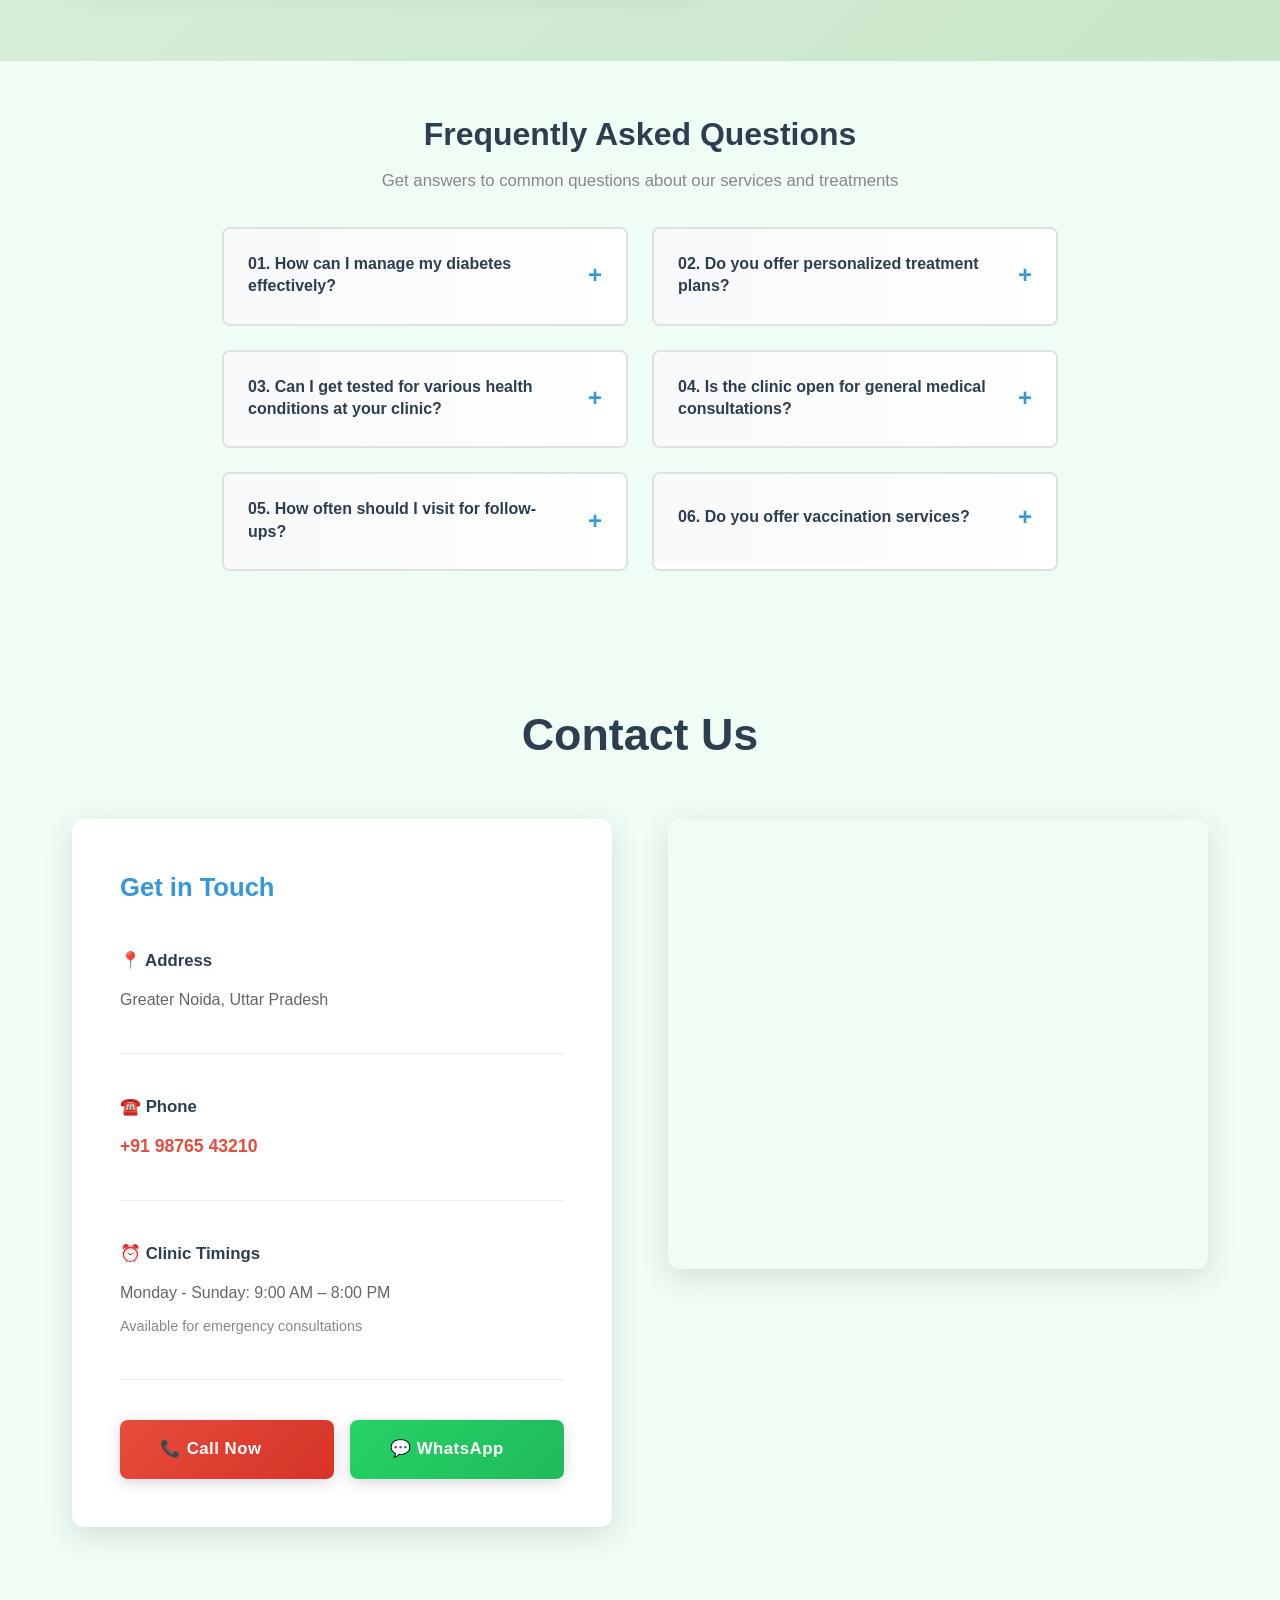
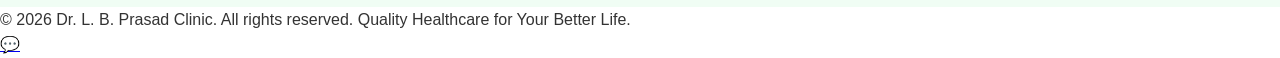
==== commit b5e7b5cc: "Update: Add 9th medical service (Thyroid & Hormonal Health), apply green-white-black-red theme, remo" ====
--- a/index.html
+++ b/index.html
@@ -113,56 +113,85 @@
                     <p>Electrocardiogram testing and cardiac diagnostics for heart health monitoring and disease detection.</p>
                     <a href="services/ecg.html" class="learn-more-btn">Learn More →</a>
                 </div>
-            </div>
-        </div>
-    </section>
-
-    <!-- Gallery Section -->
+                <div class="service-card">
+                    <div class="service-icon">🧬</div>
+                    <h3>Thyroid & Hormonal Health</h3>
+                    <p>Comprehensive thyroid screening, hormone testing, and management of thyroid disorders and hormonal imbalances.</p>
+                    <a href="services/thyroid.html" class="learn-more-btn">Learn More →</a>
+                </div>
+            </div>
+        </div>
+    </section>
+
+    <!-- Visual Guides & Infographics Section -->
     <section class="gallery" id="gallery">
         <div class="container">
-            <h2>Our Gallery & Health Tips</h2>
+            <h2>Visual Guides & Health Infographics</h2>
             <p class="gallery-subtitle">Visual guides and infographics about common health conditions and wellness tips</p>
             <div class="gallery-grid">
-                <div class="gallery-item">
-                    <img src="https://images.unsplash.com/photo-1576091160550-2173dba999ef?w=400&h=300&fit=crop" alt="Diabetes Management Guide">
+                <!-- Diabetes Management Guide -->
+                <div class="gallery-item infographic-card">
+                    <div class="infographic-icon">🩺</div>
+                    <img src="https://via.placeholder.com/400x300/1abc9c/ffffff?text=Diabetes+Management+Guide" alt="Diabetes Management Guide" loading="lazy">
                     <div class="gallery-caption">
                         <h4>Diabetes Management</h4>
                         <p>Blood sugar control and lifestyle tips</p>
-                    </div>
-                </div>
-                <div class="gallery-item">
-                    <img src="https://images.unsplash.com/photo-1582719471384-894fbb16e074?w=400&h=300&fit=crop" alt="Blood Pressure Care">
+                        <div class="infographic-badge">📊 Management Guide</div>
+                    </div>
+                </div>
+
+                <!-- Blood Pressure Care -->
+                <div class="gallery-item infographic-card">
+                    <div class="infographic-icon">❤️</div>
+                    <img src="https://via.placeholder.com/400x300/e74c3c/ffffff?text=Blood+Pressure+Care" alt="Blood Pressure Care" loading="lazy">
                     <div class="gallery-caption">
                         <h4>Blood Pressure Care</h4>
                         <p>Hypertension management and prevention</p>
-                    </div>
-                </div>
-                <div class="gallery-item">
-                    <img src="https://images.unsplash.com/photo-1587854692152-cbe660dbde36?w=400&h=300&fit=crop" alt="Heart Health">
+                        <div class="infographic-badge">⚠️ Prevention Tips</div>
+                    </div>
+                </div>
+
+                <!-- Cardiac Health -->
+                <div class="gallery-item infographic-card">
+                    <div class="infographic-icon">💓</div>
+                    <img src="https://via.placeholder.com/400x300/f39c12/ffffff?text=Cardiac+Health" alt="Heart Health" loading="lazy">
                     <div class="gallery-caption">
                         <h4>Cardiac Health</h4>
                         <p>Heart health and ECG information</p>
-                    </div>
-                </div>
-                <div class="gallery-item">
-                    <img src="https://images.unsplash.com/photo-1576091160643-112d4d3f21e6?w=400&h=300&fit=crop" alt="Cold and Flu Prevention">
+                        <div class="infographic-badge">❤️ Heart Care</div>
+                    </div>
+                </div>
+
+                <!-- Cold and Flu Prevention -->
+                <div class="gallery-item infographic-card">
+                    <div class="infographic-icon">🤧</div>
+                    <img src="https://via.placeholder.com/400x300/3498db/ffffff?text=Cold+and+Flu+Prevention" alt="Cold and Flu Prevention" loading="lazy">
                     <div class="gallery-caption">
                         <h4>Cold & Flu Prevention</h4>
                         <p>Tips to prevent common infections</p>
-                    </div>
-                </div>
-                <div class="gallery-item">
-                    <img src="https://images.unsplash.com/photo-1576091160649-112d4d3f21e6?w=400&h=300&fit=crop" alt="Preventive Health">
+                        <div class="infographic-badge">🛡️ Prevention Tips</div>
+                    </div>
+                </div>
+
+                <!-- Preventive Care -->
+                <div class="gallery-item infographic-card">
+                    <div class="infographic-icon">💉</div>
+                    <img src="https://via.placeholder.com/400x300/9b59b6/ffffff?text=Preventive+Care" alt="Preventive Health" loading="lazy">
                     <div class="gallery-caption">
                         <h4>Preventive Care</h4>
                         <p>Regular checkups and wellness tips</p>
-                    </div>
-                </div>
-                <div class="gallery-item">
-                    <img src="https://images.unsplash.com/photo-1631217314831-c6227db76b6e?w=400&h=300&fit=crop" alt="Healthy Lifestyle">
+                        <div class="infographic-badge">✅ Wellness Guide</div>
+                    </div>
+                </div>
+
+                <!-- Healthy Lifestyle -->
+                <div class="gallery-item infographic-card">
+                    <div class="infographic-icon">🏃</div>
+                    <img src="https://via.placeholder.com/400x300/27ae60/ffffff?text=Healthy+Lifestyle" alt="Healthy Lifestyle" loading="lazy">
                     <div class="gallery-caption">
                         <h4>Healthy Lifestyle</h4>
                         <p>Diet and exercise recommendations</p>
+                        <div class="infographic-badge">🥗 Lifestyle Tips</div>
                     </div>
                 </div>
             </div>
@@ -316,9 +345,12 @@
                         <li>✓ Understand your health better</li>
                         <li>✓ Professional medical advice</li>
                     </ul>
-                    <div class="inquiry-note">
-                        <strong>⚡ Emergency?</strong><br>
-                        Call immediately: <a href="tel:+919876543210">+91 98765 43210</a>
+                    <div class="inquiry-note emergency-badge">
+                        <div class="emergency-icon">⚡</div>
+                        <div class="emergency-content">
+                            <h4>Emergency?</h4>
+                            <p>Call immediately: <a href="tel:+919876543210" class="emergency-phone">+91 98765 43210</a></p>
+                        </div>
                     </div>
                 </div>
             </div>
--- a/style.css
+++ b/style.css
@@ -4,6 +4,59 @@
     box-sizing: border-box;
 }
 
+/* 🎨 ANIMATION KEYFRAMES - DESIGN ENHANCEMENTS */
+@keyframes fadeInUp {
+    from {
+        opacity: 0;
+        transform: translateY(30px);
+    }
+    to {
+        opacity: 1;
+        transform: translateY(0);
+    }
+}
+
+@keyframes fadeInDown {
+    from {
+        opacity: 0;
+        transform: translateY(-30px);
+    }
+    to {
+        opacity: 1;
+        transform: translateY(0);
+    }
+}
+
+@keyframes scaleInCenter {
+    from {
+        opacity: 0;
+        transform: scale(0.9);
+    }
+    to {
+        opacity: 1;
+        transform: scale(1);
+    }
+}
+
+@keyframes shimmer {
+    0%, 100% { opacity: 0.5; }
+    50% { opacity: 1; }
+}
+
+@keyframes pulse {
+    0%, 100% {
+        box-shadow: 0 0 0 0 rgba(231, 76, 60, 0.7);
+    }
+    50% {
+        box-shadow: 0 0 0 10px rgba(231, 76, 60, 0);
+    }
+}
+
+@keyframes float {
+    0%, 100% { transform: translateY(0px); }
+    50% { transform: translateY(20px); }
+}
+
 body {
     font-family: 'Segoe UI', Tahoma, Geneva, Verdana, sans-serif;
     line-height: 1.6;
@@ -12,13 +65,13 @@
 
 /* Navbar */
 navbar {
-    background: linear-gradient(135deg, #2c3e50 0%, #3498db 100%);
+    background: linear-gradient(135deg, #1a472a 0%, #27ae60 100%);
     color: white;
     padding: 1rem 0;
     position: sticky;
     top: 0;
     z-index: 100;
-    box-shadow: 0 2px 10px rgba(0, 0, 0, 0.1);
+    box-shadow: 0 2px 10px rgba(0, 0, 0, 0.2);
 }
 
 .nav-container {
@@ -104,9 +157,9 @@
     }
 }
 
-/* Hero Section */
+/* Hero Section - ENHANCED */
 .hero {
-    background: linear-gradient(rgba(20, 33, 61, 0.85), rgba(52, 152, 219, 0.85)), 
+    background: linear-gradient(rgba(26, 71, 42, 0.85), rgba(39, 174, 96, 0.85)), 
                 url('https://images.unsplash.com/photo-1576091160550-2173dba999ef?w=1400&h=700&fit=crop') center/cover;
     color: white;
     padding: 120px 2rem;
@@ -116,6 +169,33 @@
     flex-direction: column;
     justify-content: center;
     align-items: center;
+    position: relative;
+    overflow: hidden;
+}
+
+.hero::before {
+    content: '';
+    position: absolute;
+    top: 0;
+    left: 0;
+    right: 0;
+    bottom: 0;
+    background: 
+        repeating-linear-gradient(
+            90deg,
+            transparent,
+            transparent 2px,
+            rgba(255, 255, 255, 0.03) 2px,
+            rgba(255, 255, 255, 0.03) 4px
+        );
+    animation: scan 8s linear infinite;
+    pointer-events: none;
+    z-index: 1;
+}
+
+@keyframes scan {
+    0% { transform: translateY(-100%); }
+    100% { transform: translateY(100%); }
 }
 
 .hero h1 {
@@ -124,6 +204,9 @@
     text-shadow: 2px 2px 8px rgba(0, 0, 0, 0.5);
     font-weight: 700;
     letter-spacing: -1px;
+    position: relative;
+    z-index: 2;
+    animation: fadeInDown 0.8s ease-out;
 }
 
 .hero p {
@@ -132,6 +215,9 @@
     max-width: 750px;
     text-shadow: 1px 1px 4px rgba(0, 0, 0, 0.4);
     line-height: 1.6;
+    position: relative;
+    z-index: 2;
+    animation: fadeInUp 0.8s ease-out 0.2s both;
 }
 
 .cta-buttons {
@@ -153,17 +239,40 @@
     display: inline-block;
     letter-spacing: 0.5px;
     box-shadow: 0 4px 15px rgba(0, 0, 0, 0.15);
+    position: relative;
+    overflow: hidden;
 }
 
 .btn-primary {
     background: linear-gradient(135deg, #e74c3c 0%, #d63328 100%);
     color: white;
+    position: relative;
+    overflow: hidden;
+    animation: pulse 2s infinite;
+}
+
+.btn-primary::before {
+    content: '';
+    position: absolute;
+    top: 0;
+    left: -100%;
+    width: 100%;
+    height: 100%;
+    background: linear-gradient(90deg, 
+        transparent, 
+        rgba(255, 255, 255, 0.3), 
+        transparent);
+    transition: left 0.5s;
 }
 
 .btn-primary:hover {
     background: linear-gradient(135deg, #d63328 0%, #c0392b 100%);
     transform: translateY(-3px);
-    box-shadow: 0 8px 25px rgba(231, 76, 60, 0.4);
+    box-shadow: 0 8px 25px rgba(231, 76, 60, 0.4), inset 0 0 20px rgba(255, 255, 255, 0.1);
+}
+
+.btn-primary:hover::before {
+    left: 100%;
 }
 
 .btn-primary:active {
@@ -172,15 +281,15 @@
 
 .btn-secondary {
     background: white;
-    color: #3498db;
-    border: 2px solid #3498db;
+    color: #27ae60;
+    border: 2px solid #27ae60;
 }
 
 .btn-secondary:hover {
-    background: #3498db;
+    background: #27ae60;
     color: white;
     transform: translateY(-3px);
-    box-shadow: 0 8px 25px rgba(52, 152, 219, 0.4);
+    box-shadow: 0 8px 25px rgba(39, 174, 96, 0.4);
 }
 
 .btn-inquiry {
@@ -424,7 +533,7 @@
 
 /* About Doctor Section */
 .about-doctor {
-    background: #f8f9fa;
+    background: #f0fdf4;
     padding: 80px 2rem;
 }
 
@@ -606,9 +715,27 @@
     }
 }
 
-/* Services Section */
+/* Services Section - ENHANCED WITH GRADIENTS */
 .services {
-    background: white;
+    background: linear-gradient(135deg, 
+        #f0fdf4 0%, 
+        #e8f5e9 50%, 
+        #f0fdf4 100%);
+    position: relative;
+}
+
+.services::before {
+    content: '';
+    position: absolute;
+    top: 0;
+    left: 0;
+    right: 0;
+    bottom: 0;
+    background-image: 
+        linear-gradient(45deg, transparent 30%, rgba(39, 174, 96, 0.1) 50%, transparent 70%),
+        linear-gradient(-45deg, transparent 30%, rgba(39, 174, 96, 0.1) 50%, transparent 70%);
+    background-size: 60px 60px;
+    pointer-events: none;
 }
 
 .services-grid {
@@ -617,34 +744,72 @@
     gap: 2.5rem;
     max-width: 1200px;
     margin: 0 auto;
+    position: relative;
+    z-index: 2;
 }
 
 .service-card {
-    background: #f8f9fa;
+    background: linear-gradient(135deg, #ffffff 0%, #f8f9fa 100%);
     padding: 2.5rem 2rem;
     border-radius: 12px;
     text-align: center;
     transition: all 0.35s cubic-bezier(0.4, 0, 0.2, 1);
-    border-top: 5px solid #3498db;
-    box-shadow: 0 2px 10px rgba(0, 0, 0, 0.08);
+    border-left: 5px solid transparent;
+    border-image: linear-gradient(180deg, #27ae60, #1abc9c) 1;
+    box-shadow: 
+        0 2px 10px rgba(0, 0, 0, 0.08),
+        inset 0 1px 0 rgba(255, 255, 255, 0.5);
     position: relative;
     overflow: hidden;
+    animation: fadeInUp 0.6s ease-out backwards;
+}
+
+.service-card:nth-child(1) { animation-delay: 0.1s; }
+.service-card:nth-child(2) { animation-delay: 0.2s; }
+.service-card:nth-child(3) { animation-delay: 0.3s; }
+.service-card:nth-child(4) { animation-delay: 0.4s; }
+.service-card:nth-child(5) { animation-delay: 0.5s; }
+.service-card:nth-child(6) { animation-delay: 0.6s; }
+.service-card:nth-child(7) { animation-delay: 0.7s; }
+.service-card:nth-child(8) { animation-delay: 0.8s; }
+
+.service-card::before {
+    content: '';
+    position: absolute;
+    top: 0;
+    left: 0;
+    right: 0;
+    height: 3px;
+    background: linear-gradient(90deg, #3498db, #1abc9c, #3498db);
+    animation: shimmer 2s infinite;
 }
 
 .service-card:hover {
     transform: translateY(-8px);
-    box-shadow: 0 15px 40px rgba(52, 152, 219, 0.25);
-    border-top-color: #e74c3c;
+    box-shadow: 
+        0 15px 40px rgba(39, 174, 96, 0.25),
+        inset 0 0 20px rgba(39, 174, 96, 0.1);
+    border-image: linear-gradient(180deg, #e74c3c, #27ae60) 1;
 }
 
 .service-icon {
     font-size: 3rem;
-    margin-bottom: 1.2rem;
-    transition: transform 0.3s;
+    width: 80px;
+    height: 80px;
+    display: flex;
+    align-items: center;
+    justify-content: center;
+    background: linear-gradient(135deg, #27ae60 0%, #1a472a 100%);
+    border-radius: 50%;
+    margin: 0 auto 1.2rem;
+    box-shadow: 0 10px 30px rgba(39, 174, 96, 0.3);
+    transition: all 0.3s cubic-bezier(0.4, 0, 0.2, 1);
+    color: white;
 }
 
 .service-card:hover .service-icon {
-    transform: scale(1.1) rotate(-5deg);
+    box-shadow: 0 15px 40px rgba(39, 174, 96, 0.5);
+    transform: scale(1.1) rotateZ(-5deg);
 }
 
 .service-card h3 {
@@ -662,12 +827,12 @@
 
 .learn-more-btn {
     display: inline-block;
-    color: #3498db;
+    color: #27ae60;
     text-decoration: none;
     font-weight: 600;
     font-size: 0.95rem;
     padding: 0.7rem 1.5rem;
-    border: 2px solid #3498db;
+    border: 2px solid #27ae60;
     border-radius: 6px;
     transition: all 0.3s cubic-bezier(0.4, 0, 0.2, 1);
     position: relative;
@@ -681,14 +846,14 @@
     left: -100%;
     width: 100%;
     height: 100%;
-    background: #3498db;
+    background: #27ae60;
     transition: left 0.3s cubic-bezier(0.4, 0, 0.2, 1);
     z-index: -1;
 }
 
 .learn-more-btn:hover {
     color: white;
-    border-color: #3498db;
+    border-color: #27ae60;
     left: 0;
 }
 
@@ -716,12 +881,15 @@
     
     .service-card {
         padding: 2rem 1.5rem;
-        border-top: 4px solid #3498db;
+        border-left: 4px solid transparent;
+        border-image: linear-gradient(180deg, #3498db, #1abc9c) 1;
     }
     
     .service-icon {
         font-size: 2.5rem;
         margin-bottom: 1rem;
+        width: 70px;
+        height: 70px;
     }
     
     .service-card h3 {
@@ -778,7 +946,7 @@
 
 /* Testimonials Section */
 .testimonials {
-    background: linear-gradient(135deg, #3498db 0%, #2980b9 100%);
+    background: linear-gradient(135deg, #27ae60 0%, #1a472a 100%);
     color: white;
     padding: 80px 2rem;
 }
@@ -796,20 +964,34 @@
 }
 
 .testimonial-card {
-    background: rgba(255, 255, 255, 0.12);
+    background: linear-gradient(135deg, rgba(255, 255, 255, 0.15) 0%, rgba(255, 255, 255, 0.05) 100%);
     padding: 2.5rem;
     border-radius: 12px;
     backdrop-filter: blur(10px);
     border: 1px solid rgba(255, 255, 255, 0.25);
-    transition: all 0.35s;
+    border-left: 5px solid transparent;
+    border-image: linear-gradient(180deg, #1abc9c, #e74c3c) 1;
+    transition: all 0.35s cubic-bezier(0.4, 0, 0.2, 1);
     position: relative;
     overflow: hidden;
 }
 
+.testimonial-card::before {
+    content: '"';
+    position: absolute;
+    top: -10px;
+    left: 20px;
+    font-size: 4rem;
+    color: rgba(255, 255, 255, 0.1);
+    font-family: Georgia, serif;
+}
+
 .testimonial-card:hover {
-    background: rgba(255, 255, 255, 0.18);
+    background: linear-gradient(135deg, rgba(255, 255, 255, 0.25) 0%, rgba(255, 255, 255, 0.1) 100%);
     transform: translateY(-5px);
-    box-shadow: 0 15px 40px rgba(0, 0, 0, 0.2);
+    box-shadow: 
+        0 15px 40px rgba(0, 0, 0, 0.2),
+        inset 0 0 20px rgba(255, 255, 255, 0.1);
 }
 
 .testimonial-stars {
@@ -817,6 +999,10 @@
     color: #ffc107;
     margin-bottom: 1rem;
     letter-spacing: 2px;
+    background: linear-gradient(90deg, #f39c12 0%, #f39c12 100%);
+    -webkit-background-clip: text;
+    -webkit-text-fill-color: transparent;
+    background-clip: text;
 }
 
 .testimonial-text {
@@ -952,7 +1138,7 @@
 
 /* Contact Section */
 .contact {
-    background: #f8f9fa;
+    background: #f0fdf4;
     padding: 80px 2rem;
 }
 
@@ -1278,7 +1464,7 @@
 
 /* Inquiry Form Section */
 .inquiry-section {
-    background: linear-gradient(135deg, #ecf0f1 0%, #bdc3c7 100%);
+    background: linear-gradient(135deg, #e8f5e9 0%, #c8e6c9 100%);
     padding: 80px 2rem;
 }
 
@@ -1425,6 +1611,125 @@
     color: #c0392b;
 }
 
+/* Emergency Badge Enhancement */
+.emergency-badge {
+    background: linear-gradient(135deg, #e74c3c 0%, #c0392b 100%);
+    border: 2px solid #ff6b6b;
+    border-left: 4px solid #ff6b6b;
+    padding: 1.2rem;
+    border-radius: 12px;
+    display: flex;
+    align-items: center;
+    gap: 1.5rem;
+    box-shadow: 0 4px 20px rgba(231, 76, 60, 0.3);
+    animation: pulse 2s ease-in-out infinite;
+}
+
+.emergency-icon {
+    font-size: 2.5rem;
+    min-width: 60px;
+    display: flex;
+    align-items: center;
+    justify-content: center;
+    background: rgba(255, 255, 255, 0.2);
+    border-radius: 50%;
+    width: 60px;
+    height: 60px;
+    animation: float 2.5s ease-in-out infinite;
+}
+
+.emergency-content {
+    color: white;
+    flex: 1;
+}
+
+.emergency-content h4 {
+    font-size: 1.3rem;
+    color: white;
+    margin: 0;
+    font-weight: 700;
+    letter-spacing: 0.5px;
+}
+
+.emergency-content p {
+    margin: 0.3rem 0 0.5rem 0;
+    color: rgba(255, 255, 255, 0.9);
+    font-size: 0.95rem;
+    white-space: nowrap;
+    overflow: hidden;
+    text-overflow: ellipsis;
+}
+
+.emergency-phone {
+    display: inline;
+    color: #1abc9c;
+    text-decoration: none;
+    font-weight: 700;
+    font-size: 1.1rem;
+    padding: 0;
+    background: none;
+    border: none;
+    transition: all 0.3s ease;
+    cursor: pointer;
+}
+
+.emergency-phone:hover {
+    color: #00d4aa;
+    text-shadow: 0 0 15px rgba(26, 188, 156, 0.8);
+}
+
+/* Responsive Emergency Badge */
+@media (max-width: 768px) {
+    .emergency-badge {
+        flex-direction: column;
+        text-align: center;
+        gap: 1rem;
+        padding: 1.5rem;
+    }
+    
+    .emergency-icon {
+        width: 50px;
+        height: 50px;
+        font-size: 2rem;
+    }
+    
+    .emergency-content h4 {
+        font-size: 1.1rem;
+    }
+    
+    .emergency-phone {
+        font-size: 1.1rem;
+        padding: 0.7rem 1.5rem;
+    }
+}
+
+@media (max-width: 480px) {
+    .emergency-badge {
+        padding: 1rem;
+        gap: 0.8rem;
+    }
+    
+    .emergency-icon {
+        width: 45px;
+        height: 45px;
+        font-size: 1.5rem;
+        min-width: 45px;
+    }
+    
+    .emergency-content h4 {
+        font-size: 1rem;
+    }
+    
+    .emergency-content p {
+        font-size: 0.85rem;
+    }
+    
+    .emergency-phone {
+        font-size: 1rem;
+        padding: 0.5rem 1rem;
+    }
+}
+
 /* Tablets */
 @media (max-width: 1024px) {
     .inquiry-section {
@@ -2178,7 +2483,7 @@
    ============================================ */
 
 .gallery {
-    background: #f9f9f9;
+    background: #f0fdf4;
     padding: 3rem 2rem;
     margin: 2rem 0;
 }
@@ -2209,12 +2514,14 @@
     border-radius: 8px;
     overflow: hidden;
     box-shadow: 0 2px 8px rgba(0, 0, 0, 0.1);
-    transition: all 0.3s ease;
+    transition: all 0.5s cubic-bezier(0.4, 0, 0.2, 1);
     cursor: pointer;
+    position: relative;
+    animation: scaleInCenter 0.5s cubic-bezier(0.25, 0.46, 0.45, 0.94) both;
 }
 
 .gallery-item:hover {
-    box-shadow: 0 8px 20px rgba(0, 0, 0, 0.15);
+    box-shadow: 0 15px 40px rgba(52, 152, 219, 0.25);
     transform: translateY(-5px);
 }
 
@@ -2223,15 +2530,37 @@
     height: 250px;
     object-fit: cover;
     display: block;
+    transition: transform 0.5s cubic-bezier(0.4, 0, 0.2, 1), filter 0.3s ease;
+    filter: brightness(1);
+}
+
+.gallery-item:hover img {
+    transform: scale(1.1) rotate(2deg);
+    filter: brightness(1.1) saturate(1.2);
 }
 
 .gallery-caption {
     padding: 1.5rem;
     text-align: center;
+    position: absolute;
+    bottom: 0;
+    left: 0;
+    right: 0;
+    background: linear-gradient(to top, 
+        rgba(0, 0, 0, 0.8), 
+        transparent);
+    color: white;
+    padding: 2rem 1.5rem 1.5rem;
+    transform: translateY(100%);
+    transition: transform 0.3s ease;
+}
+
+.gallery-item:hover .gallery-caption {
+    transform: translateY(0);
 }
 
 .gallery-caption h4 {
-    color: #2c3e50;
+    color: white;
     margin-bottom: 0.5rem;
     font-size: 1.1rem;
 }
@@ -2242,13 +2571,134 @@
     line-height: 1.4;
 }
 
+/* Infographic Card Enhancements */
+.infographic-card {
+    position: relative;
+    overflow: hidden;
+    background: linear-gradient(135deg, #e0f7ea 0%, #b2dfdb 100%);
+}
+
+.infographic-icon {
+    position: absolute;
+    top: 15px;
+    right: 15px;
+    font-size: 2.5rem;
+    opacity: 0.9;
+    z-index: 2;
+    animation: float 3s ease-in-out infinite;
+}
+
+.infographic-card .gallery-caption {
+    background: linear-gradient(180deg, rgba(0, 0, 0, 0.85) 0%, rgba(0, 0, 0, 0.7) 100%);
+    padding: 1.5rem;
+    display: flex;
+    flex-direction: column;
+    justify-content: flex-end;
+    align-items: center;
+    height: 100%;
+    position: absolute;
+    bottom: 0;
+    top: 0;
+    transform: translateX(0) translateY(100%);
+    transition: transform 0.4s cubic-bezier(0.34, 1.56, 0.64, 1);
+}
+
+.infographic-card:hover .gallery-caption {
+    transform: translateX(0) translateY(0);
+}
+
+.infographic-badge {
+    margin-top: 1rem;
+    display: inline-block;
+    background: rgba(255, 255, 255, 0.2);
+    color: white;
+    padding: 0.5rem 1rem;
+    border-radius: 20px;
+    font-size: 0.85rem;
+    font-weight: 600;
+    border: 1px solid rgba(255, 255, 255, 0.3);
+    backdrop-filter: blur(10px);
+    animation: fadeInUp 0.5s ease 0.2s both;
+}
+
+.infographic-card img {
+    width: 100%;
+    height: 250px;
+    object-fit: cover;
+    display: block;
+    transition: all 0.6s cubic-bezier(0.34, 1.56, 0.64, 1);
+    filter: brightness(0.95) contrast(1.05);
+}
+
+.infographic-card:hover img {
+    transform: scale(1.05) rotate(-1deg);
+    filter: brightness(1) contrast(1.1);
+}
+
+/* Responsive Gallery Grid */
+@media (max-width: 1024px) {
+    .gallery-grid {
+        grid-template-columns: repeat(auto-fit, minmax(250px, 1fr));
+        gap: 1.2rem;
+    }
+    
+    .infographic-icon {
+        font-size: 2rem;
+    }
+}
+
+@media (max-width: 768px) {
+    .gallery-grid {
+        grid-template-columns: repeat(auto-fit, minmax(200px, 1fr));
+        gap: 1rem;
+    }
+    
+    .gallery h2 {
+        font-size: 1.5rem;
+    }
+    
+    .infographic-card img {
+        height: 200px;
+    }
+}
+
+@media (max-width: 480px) {
+    .gallery-grid {
+        grid-template-columns: repeat(auto-fit, minmax(150px, 1fr));
+        gap: 0.8rem;
+    }
+    
+    .infographic-icon {
+        font-size: 1.5rem;
+        top: 10px;
+        right: 10px;
+    }
+    
+    .infographic-card img {
+        height: 150px;
+    }
+    
+    .gallery-caption h4 {
+        font-size: 1rem;
+    }
+    
+    .gallery-caption p {
+        font-size: 0.85rem;
+    }
+    
+    .infographic-badge {
+        padding: 0.4rem 0.8rem;
+        font-size: 0.75rem;
+    }
+}
+
 /* ============================================
    FAQ SECTION STYLES
    ============================================ */
 
 .faq {
     padding: 3rem 2rem;
-    background: white;
+    background: #f0fdf4;
 }
 
 .faq .container {
@@ -2276,16 +2726,16 @@
 }
 
 .faq-item {
-    background: #f9f9f9;
-    border: 1px solid #e0e0e0;
+    background: white;
+    border: 2px solid #e0e0e0;
     border-radius: 8px;
     overflow: hidden;
     transition: all 0.3s ease;
 }
 
-.faq-item:hover {
-    border-color: #667eea;
-    box-shadow: 0 4px 12px rgba(102, 126, 234, 0.1);
+.faq-item.active {
+    border-color: #3498db;
+    box-shadow: 0 8px 20px rgba(52, 152, 219, 0.2);
 }
 
 .faq-question {
@@ -2295,7 +2745,14 @@
     padding: 1.5rem;
     cursor: pointer;
     user-select: none;
-    background: white;
+    background: linear-gradient(90deg, #f8f9fa 0%, #ffffff 100%);
+    transition: all 0.3s ease;
+    border-bottom: 2px solid transparent;
+}
+
+.faq-item.active .faq-question {
+    background: linear-gradient(90deg, #e6f2ff 0%, #f0f8ff 100%);
+    border-bottom-color: #3498db;
 }
 
 .faq-question h4 {
@@ -2307,31 +2764,34 @@
 }
 
 .faq-toggle {
-    color: #667eea;
+    color: #3498db;
     font-size: 1.5rem;
     font-weight: bold;
     margin-left: 1rem;
     transition: transform 0.3s ease;
     flex-shrink: 0;
+    display: inline-block;
 }
 
 .faq-item.active .faq-toggle {
     transform: rotate(45deg);
+    color: #e74c3c;
 }
 
 .faq-answer {
+    padding: 0 1.5rem;
     max-height: 0;
     overflow: hidden;
-    transition: max-height 0.3s ease;
-    border-top: 1px solid #e0e0e0;
+    transition: all 0.3s ease;
+    background: linear-gradient(135deg, #ffffff 0%, #f5f7fa 100%);
 }
 
 .faq-item.active .faq-answer {
-    max-height: 300px;
+    padding: 1.5rem;
+    max-height: 500px;
 }
 
 .faq-answer p {
-    padding: 1.5rem;
     color: #555;
     line-height: 1.6;
     margin: 0;
@@ -2416,7 +2876,7 @@
     border-radius: 12px;
     margin-top: 2.5rem;
     box-shadow: 0 4px 15px rgba(0, 0, 0, 0.08);
-    border-left: 5px solid #3498db;
+    border-left: 5px solid #27ae60;
 }
 
 .cta-section h4 {
